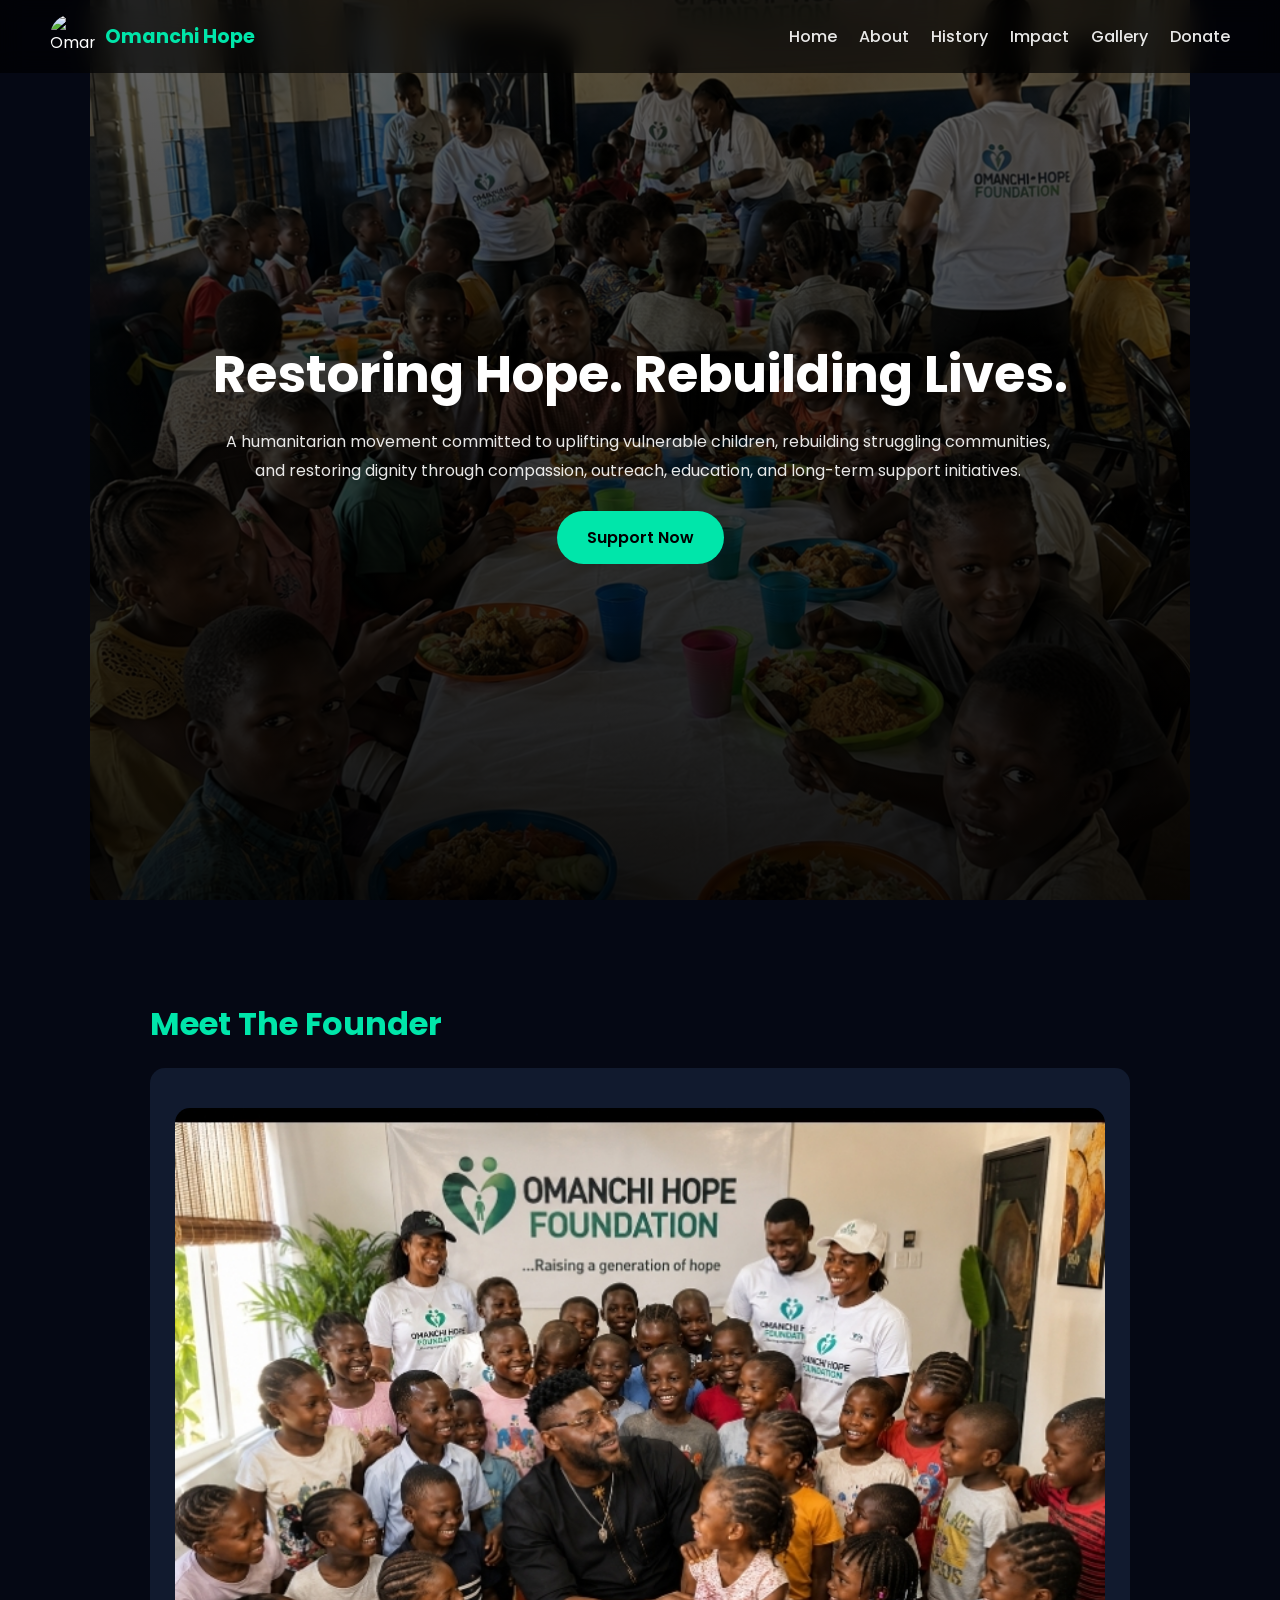
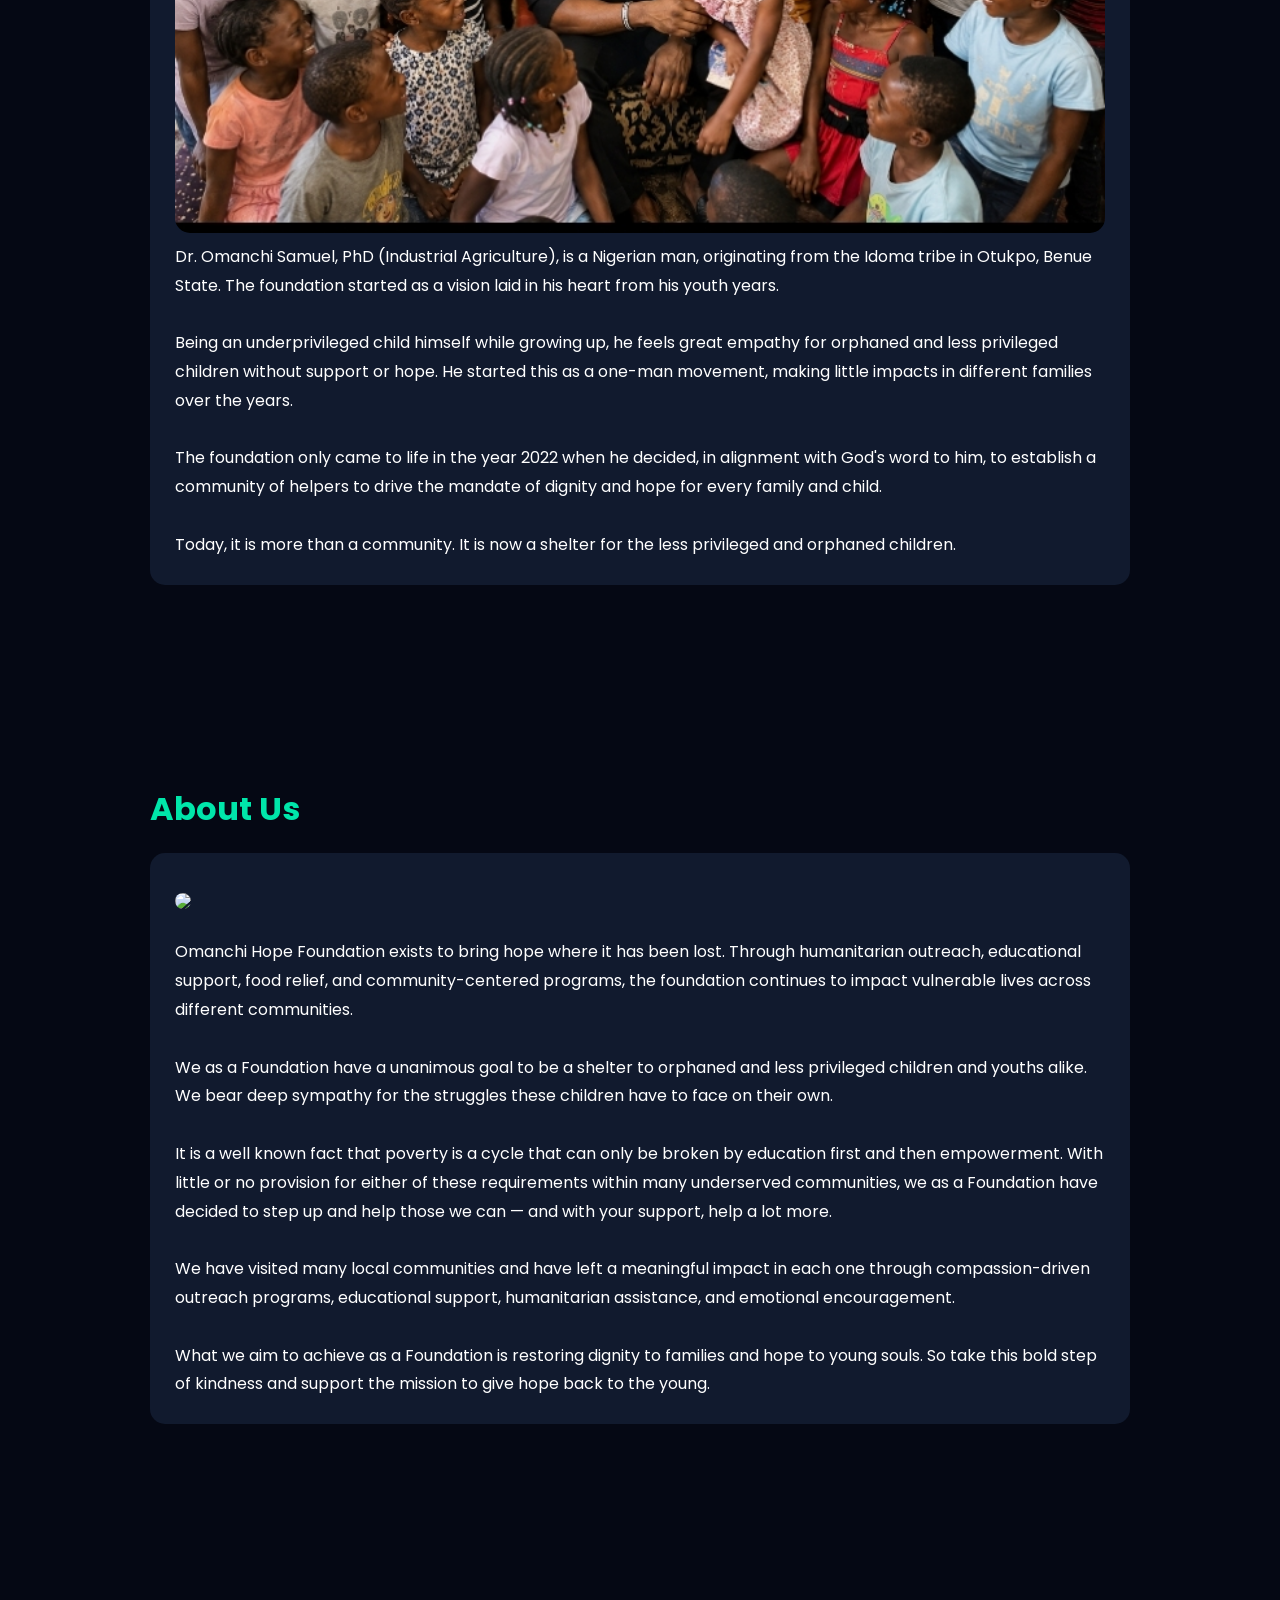
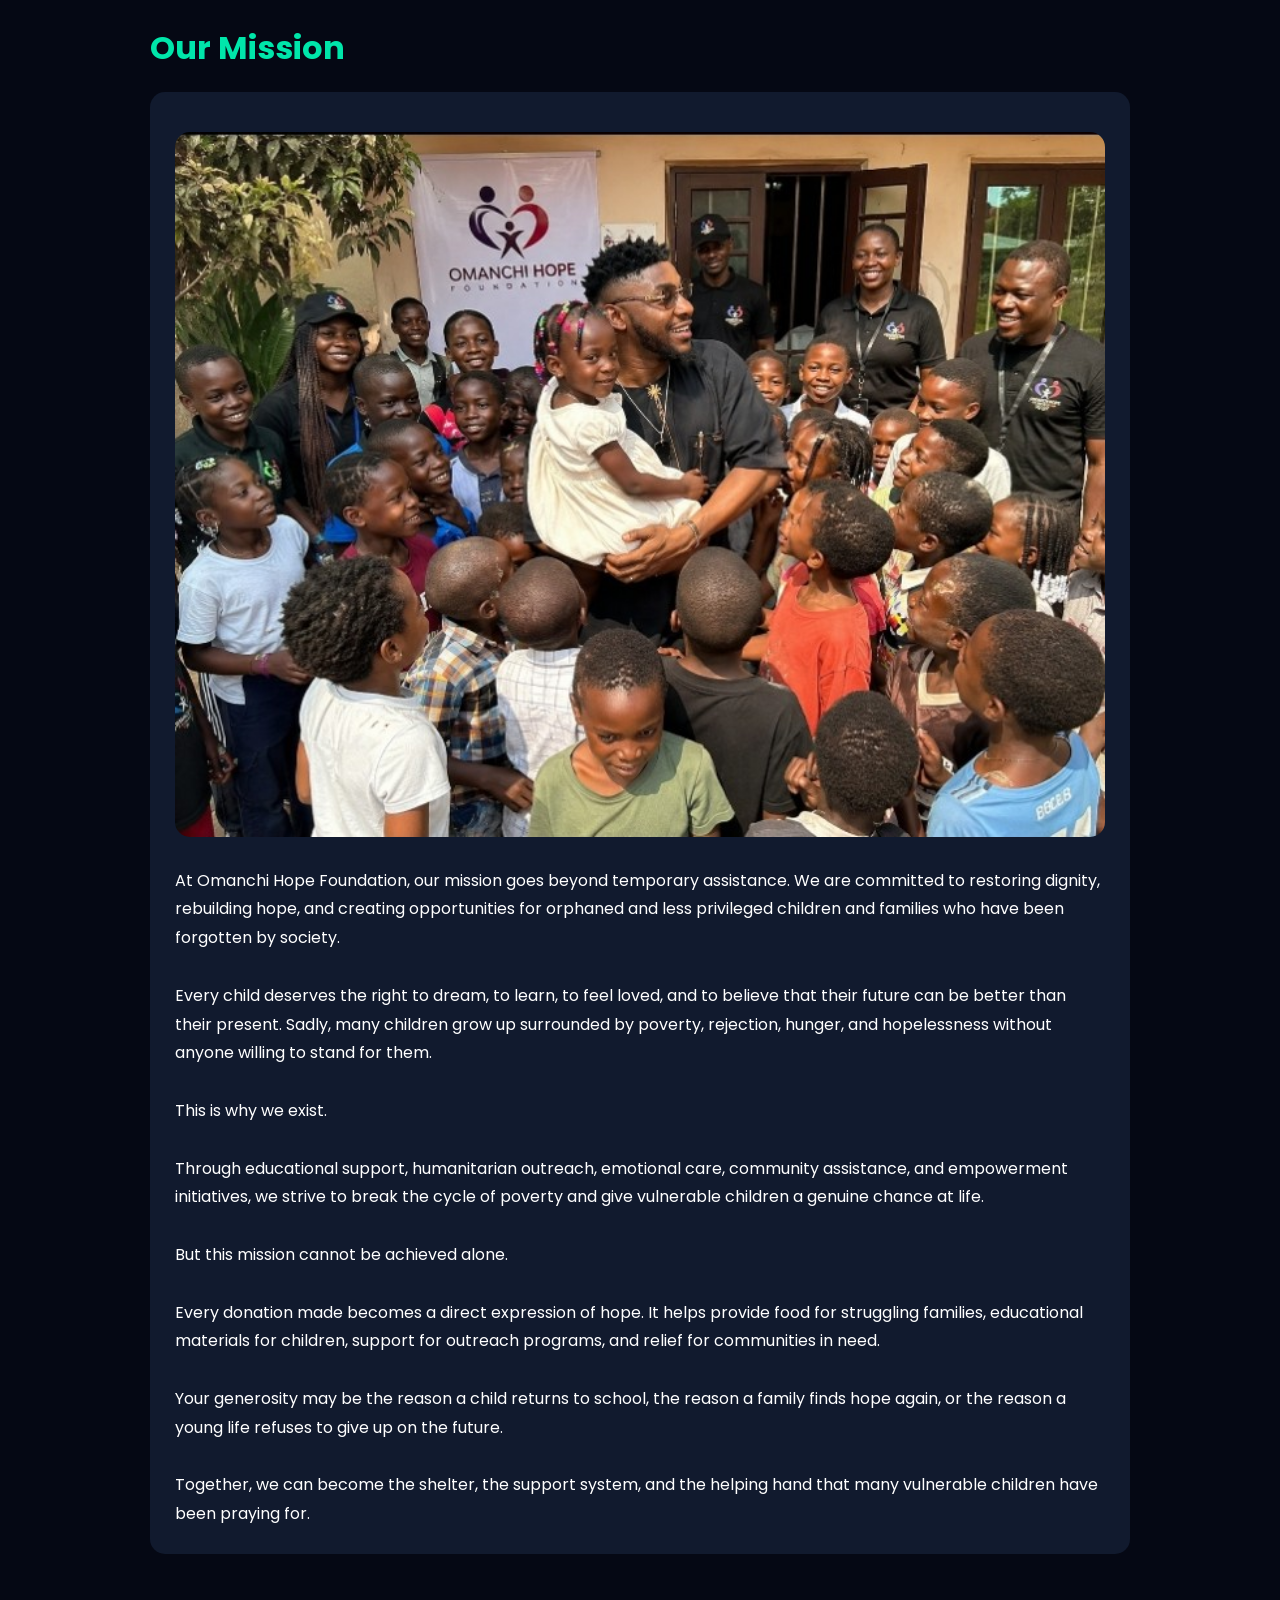
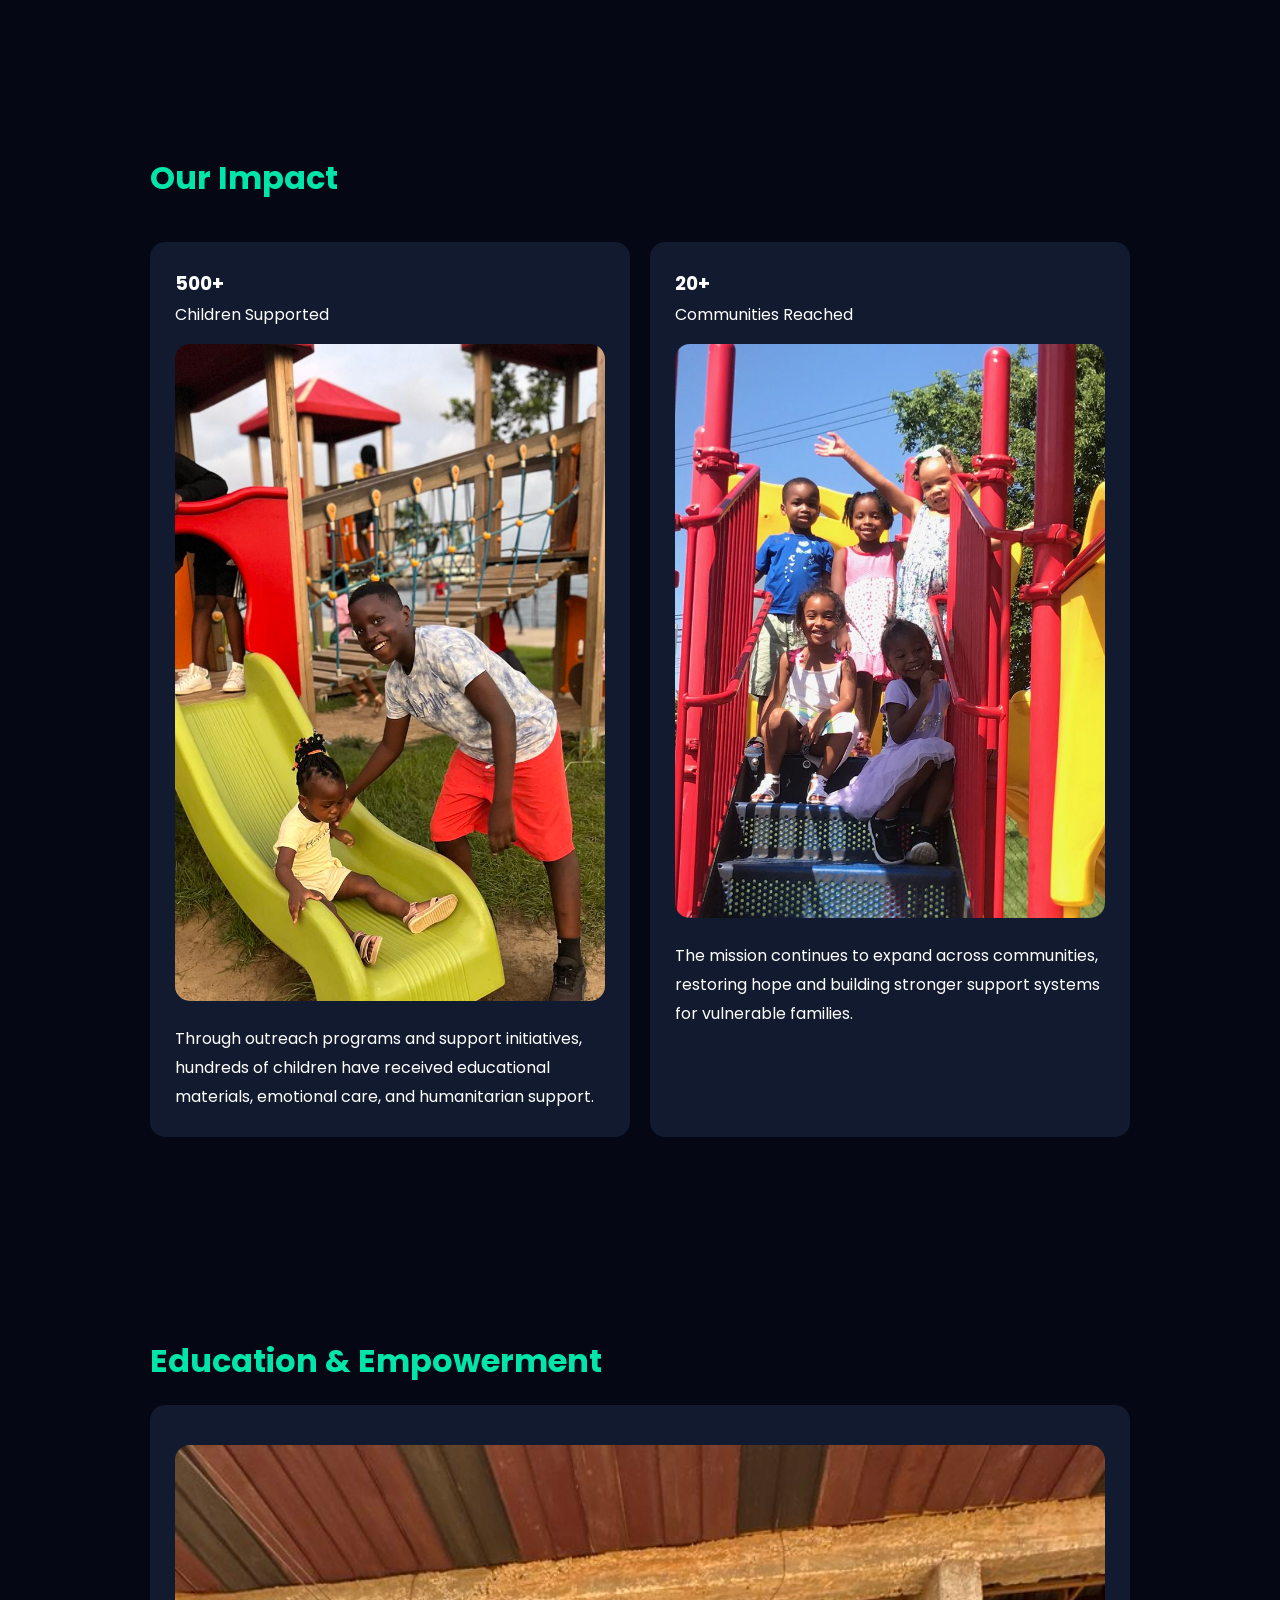
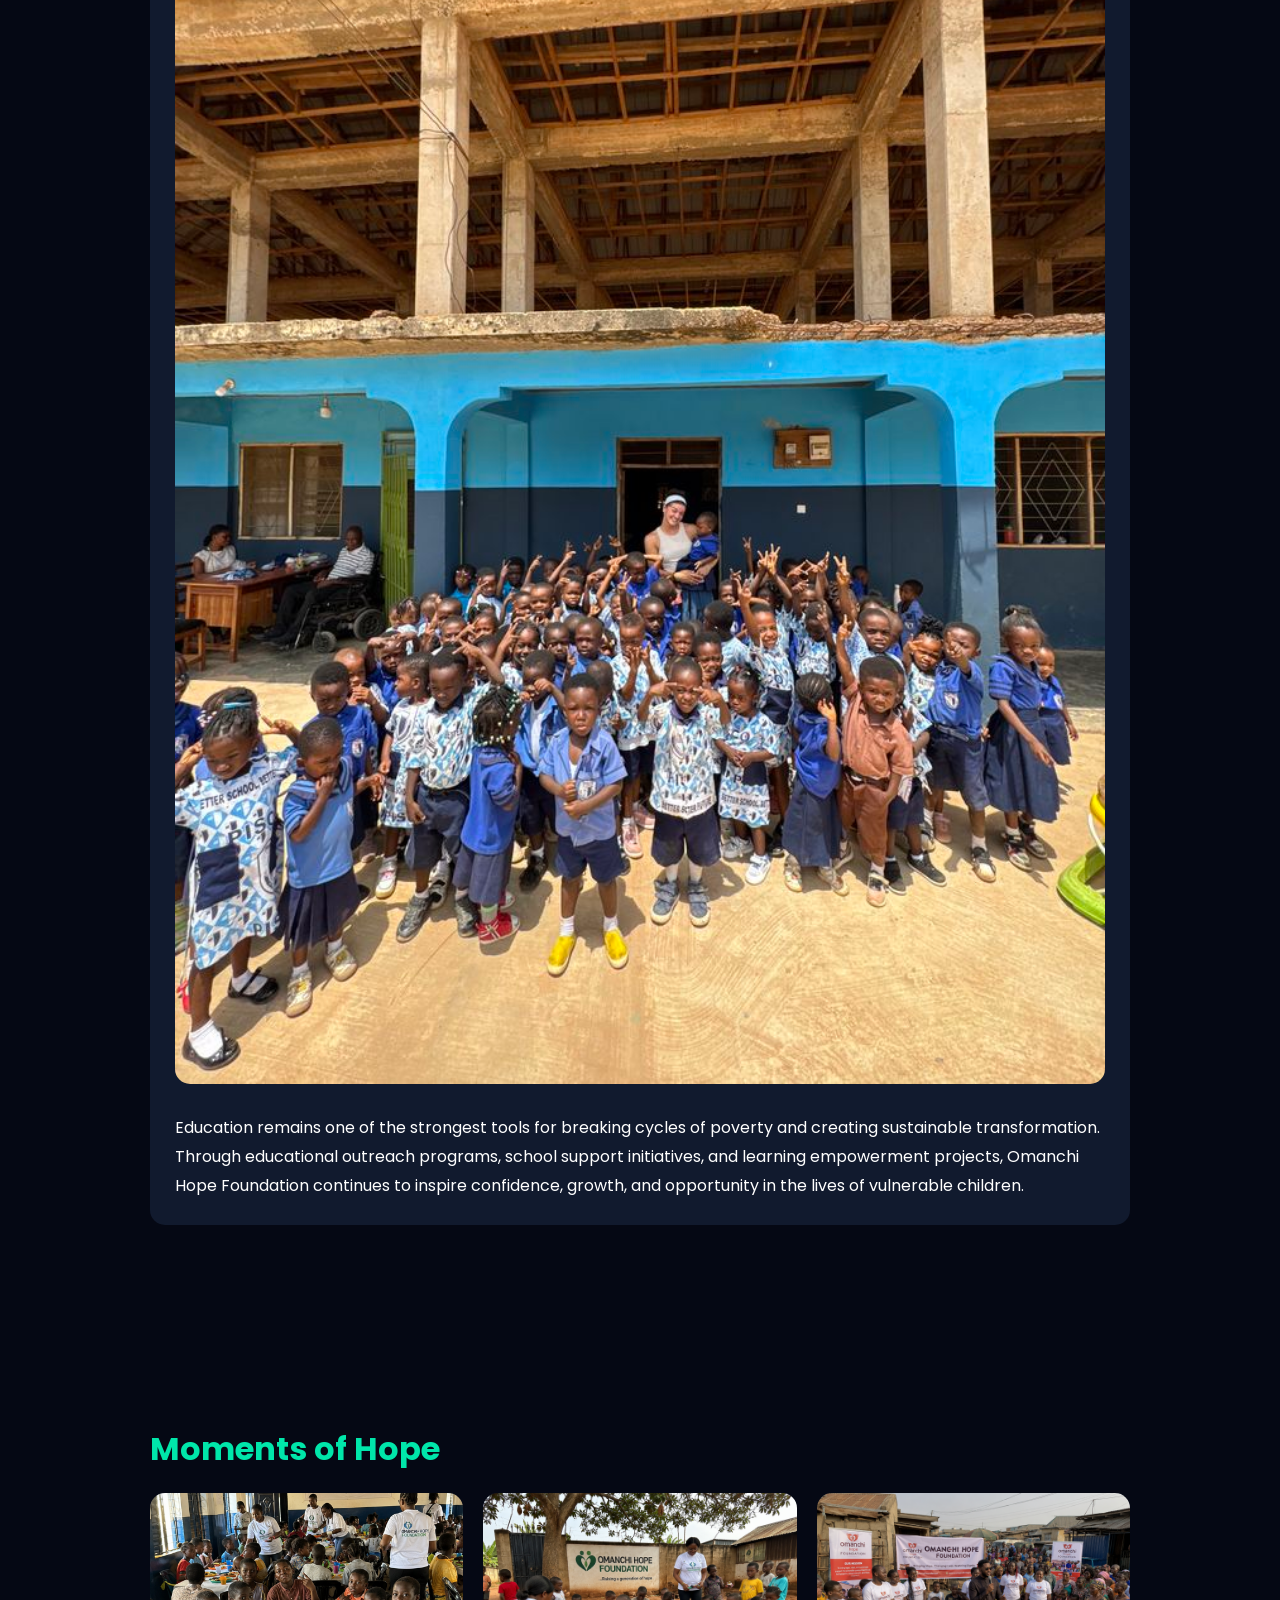
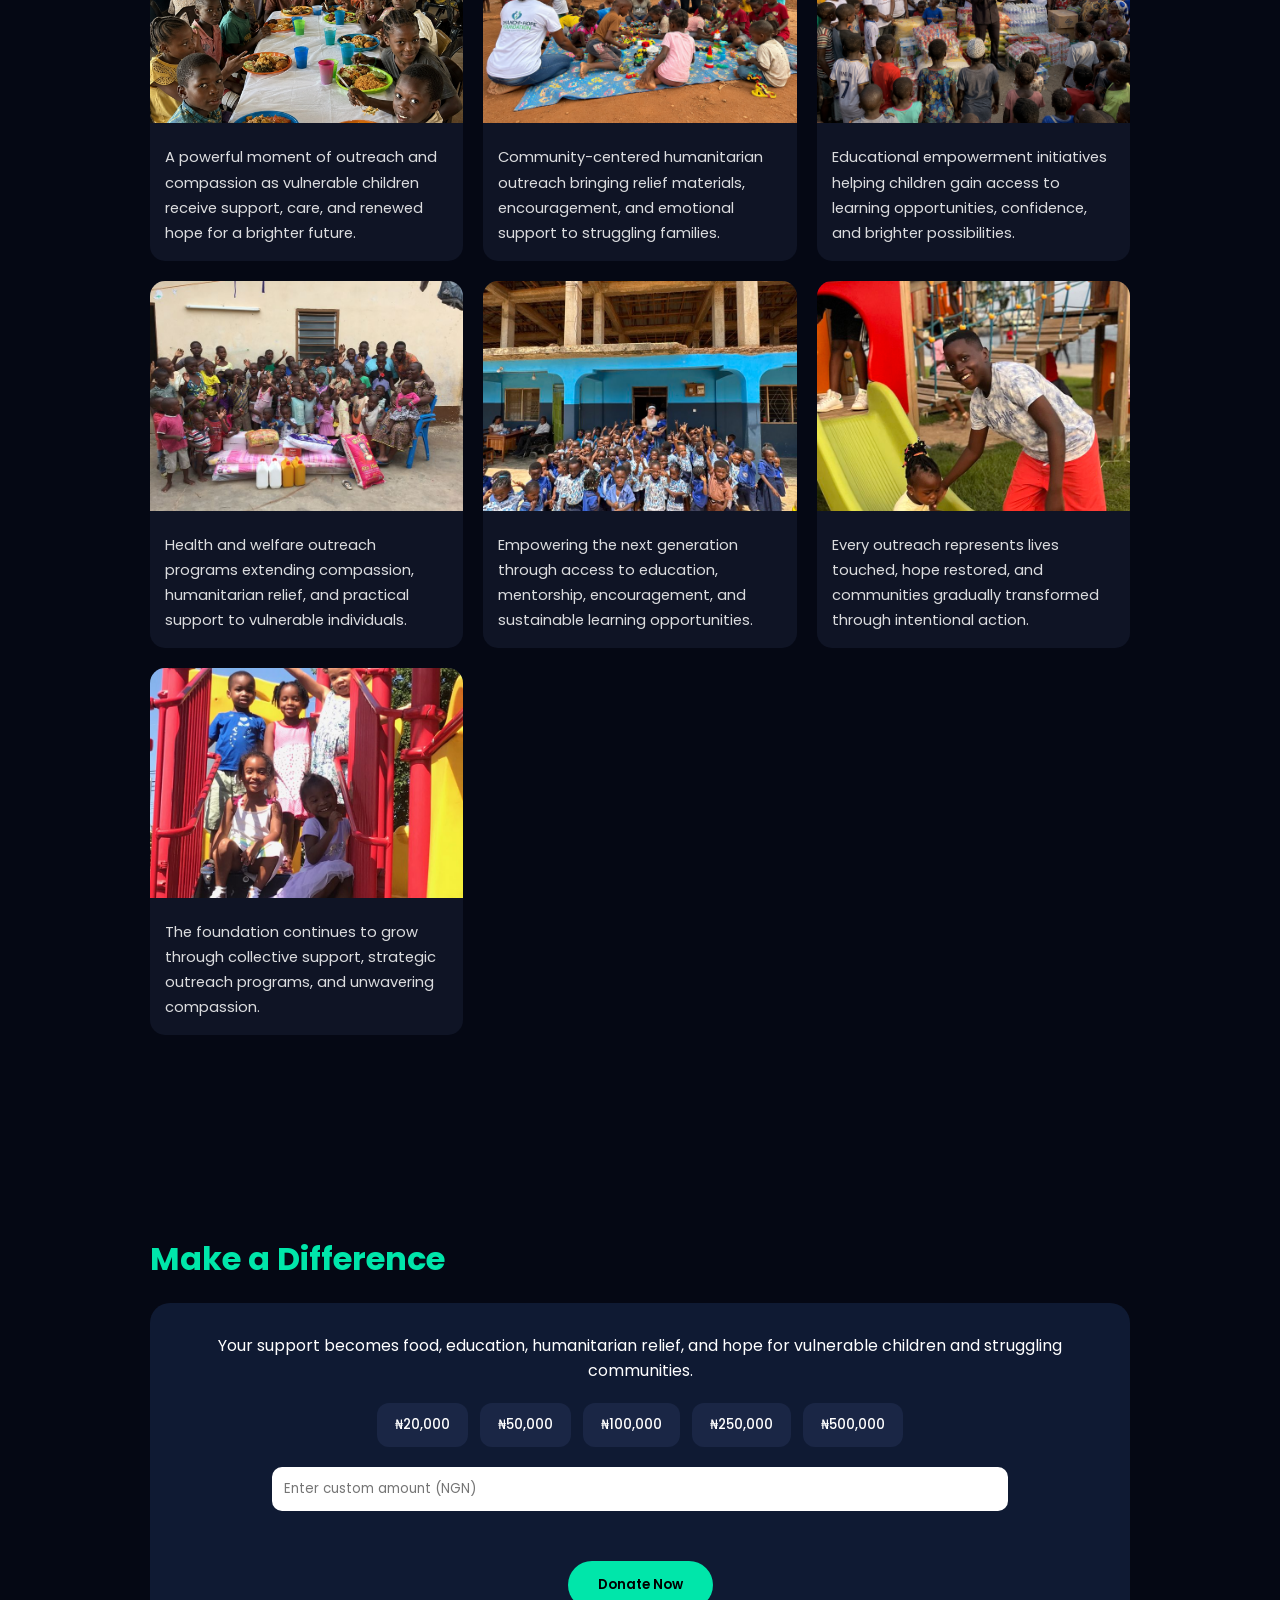
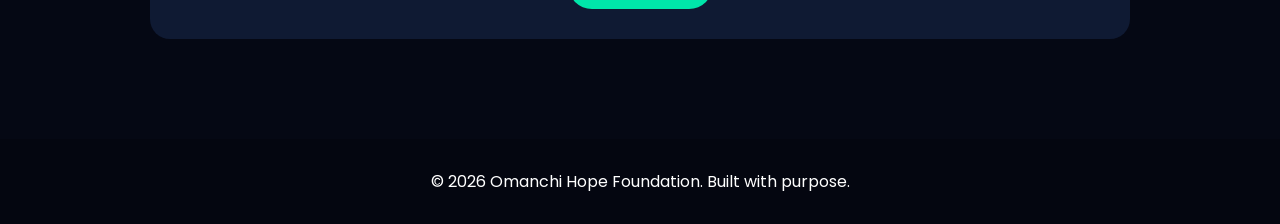
==== index.html @ 56393363 "Update index.html" ====
<!DOCTYPE html>
<html lang="en">
<head>
<meta charset="UTF-8" />
<meta name="viewport" content="width=device-width, initial-scale=1.0" />
<title>Omanchi Hope Foundation</title>

<link href="https://fonts.googleapis.com/css2?family=Poppins:wght@300;400;500;600;700&display=swap" rel="stylesheet">

<style>
*{
  margin:0;
  padding:0;
  box-sizing:border-box;
  font-family:'Poppins', sans-serif;
  scroll-behavior:smooth;
}

body{
  background:#050814;
  color:#fff;
}

a{
  color:inherit;
  text-decoration:none;
}

/* HEADER */
header{
  position:fixed;
  top:0;
  width:100%;
  padding:14px 50px;
  display:flex;
  justify-content:space-between;
  align-items:center;
  background:rgba(0,0,0,0.65);
  backdrop-filter:blur(12px);
  z-index:1000;
}

.brand{
  display:flex;
  align-items:center;
  gap:10px;
}

.brand img{
  width:45px;
  height:45px;
  object-fit:cover;
  border-radius:50%;
}

header h2{
  color:#00e6aa;
  font-size:1.2rem;
}

nav a{
  margin-left:18px;
  font-weight:500;
  opacity:0.9;
}

nav a:hover{
  color:#00e6aa;
}

/* HERO */
.hero{
  height:100vh;
  display:flex;
  justify-content:center;
  align-items:center;
  text-align:center;
  padding:20px;
  background:
  linear-gradient(rgba(0,0,0,0.6),rgba(0,0,0,0.9)),
  url('aventis1.png') center/cover;
}

.hero h1{
  font-size:3.2rem;
}

.hero p{
  max-width:850px;
  margin-top:15px;
  opacity:0.9;
  line-height:1.8;
}

.btn{
  margin-top:25px;
  padding:14px 30px;
  background:#00e6aa;
  color:#000;
  font-weight:600;
  border-radius:30px;
  display:inline-block;
  border:none;
  cursor:pointer;
}

/* SECTIONS */
section{
  padding:100px 60px;
  max-width:1100px;
  margin:auto;
}

.title{
  font-size:2rem;
  color:#00e6aa;
  margin-bottom:20px;
}

.card{
  background:#111a2e;
  padding:25px;
  border-radius:15px;
  margin-top:20px;
  line-height:1.8;
}

.grid{
  display:grid;
  grid-template-columns:repeat(auto-fit,minmax(250px,1fr));
  gap:20px;
}

/* IMPACT */
.impact-img{
  width:100%;
  border-radius:15px;
  margin-top:15px;
}

/* GALLERY */
.gallery{
  display:grid;
  grid-template-columns:repeat(auto-fit,minmax(250px,1fr));
  gap:20px;
}

.gcard{
  background:#0f1425;
  border-radius:15px;
  overflow:hidden;
  transition:0.3s;
}

.gcard img{
  width:100%;
  height:230px;
  object-fit:cover;
}

.gcard p{
  padding:15px;
  font-size:0.92rem;
  opacity:0.85;
  line-height:1.7;
}

.gcard:hover{
  transform:scale(1.03);
}

/* DONATION */
.donate-box{
  background:#0f1a33;
  padding:30px;
  border-radius:20px;
  text-align:center;
}

.suggested-amounts{
  display:flex;
  flex-wrap:wrap;
  gap:12px;
  justify-content:center;
  margin-top:20px;
}

.amount-btn{
  background:#1a2645;
  border:none;
  color:#fff;
  padding:12px 18px;
  border-radius:12px;
  cursor:pointer;
  transition:0.3s;
  font-weight:500;
}

.amount-btn:hover{
  background:#00e6aa;
  color:#000;
}

input{
  width:80%;
  padding:12px;
  margin-top:20px;
  border:none;
  border-radius:10px;
  outline:none;
}

footer{
  text-align:center;
  padding:30px;
  background:#040610;
}

@media(max-width:768px){

header{
  padding:15px 20px;
}

nav{
  display:none;
}

.hero h1{
  font-size:2.3rem;
}

section{
  padding:90px 20px;
}

input{
  width:100%;
}

}
</style>
</head>

<body>

<header>

  <div class="brand">
    <img src="akume1.jpg" alt="Omanchi Hope Logo">
    <h2>Omanchi Hope</h2>
  </div>

  <nav>
    <a href="#home">Home</a>
    <a href="#about">About</a>
    <a href="#history">History</a>
    <a href="#impact">Impact</a>
    <a href="#gallery">Gallery</a>
    <a href="#donate">Donate</a>
  </nav>

</header>

<!-- HERO -->
<section class="hero" id="home">

  <div>
    <h1>Restoring Hope. Rebuilding Lives.</h1>

    <p>
      A humanitarian movement committed to uplifting vulnerable children,
      rebuilding struggling communities, and restoring dignity through
      compassion, outreach, education, and long-term support initiatives.
    </p>

    <a class="btn" href="#donate">Support Now</a>
  </div>

</section>
<!-- FOUNDER -->
<section id="founder">

  <h2 class="title">Meet The Founder</h2>

  <div class="card">

    <img src="knowme1.jpg" class="impact-img">

      Dr. Omanchi Samuel, PhD (Industrial Agriculture), is a Nigerian man,
      originating from the Idoma tribe in Otukpo, Benue State.
      The foundation started as a vision laid in his heart from his youth years.

      <br><br>

      Being an underprivileged child himself while growing up,
      he feels great empathy for orphaned and less privileged children
      without support or hope. He started this as a one-man movement,
      making little impacts in different families over the years.

      <br><br>

      The foundation only came to life in the year 2022 when he decided,
      in alignment with God's word to him, to establish a community of helpers
      to drive the mandate of dignity and hope for every family and child.

      <br><br>

      Today, it is more than a community.
      It is now a shelter for the less privileged and orphaned children.

    </p>

  </div>

</section>
  
<!-- ABOUT -->
<section id="about">

  <h2 class="title">About Us</h2>

  <div class="card">

    <img src="akume2.jpg" class="impact-img">

    <p style="margin-top:20px;">

      Omanchi Hope Foundation exists to bring hope where it has been lost.
      Through humanitarian outreach, educational support, food relief,
      and community-centered programs, the foundation continues to impact
      vulnerable lives across different communities.

      <br><br>

      We as a Foundation have a unanimous goal to be a shelter to orphaned
      and less privileged children and youths alike. We bear deep sympathy
      for the struggles these children have to face on their own.

      <br><br>

      It is a well known fact that poverty is a cycle that can only be broken
      by education first and then empowerment. With little or no provision
      for either of these requirements within many underserved communities,
      we as a Foundation have decided to step up and help those we can —
      and with your support, help a lot more.

      <br><br>

      We have visited many local communities and have left a meaningful impact
      in each one through compassion-driven outreach programs, educational support,
      humanitarian assistance, and emotional encouragement.

      <br><br>

      What we aim to achieve as a Foundation is restoring dignity to families
      and hope to young souls. So take this bold step of kindness and support
      the mission to give hope back to the young.

    </p>

  </div>

</section>

<!-- HISTORY -->
<section id="history">

  <h2 class="title">Our Mission</h2>

  <div class="card">

    <img src="mission23.jpg" class="impact-img">

    <p style="margin-top:20px;">

      At Omanchi Hope Foundation, our mission goes beyond temporary assistance.
      We are committed to restoring dignity, rebuilding hope, and creating opportunities
      for orphaned and less privileged children and families who have been forgotten by society.

      <br><br>

      Every child deserves the right to dream, to learn, to feel loved,
      and to believe that their future can be better than their present.
      Sadly, many children grow up surrounded by poverty, rejection, hunger,
      and hopelessness without anyone willing to stand for them.

      <br><br>

      This is why we exist.

      <br><br>

      Through educational support, humanitarian outreach, emotional care,
      community assistance, and empowerment initiatives, we strive to break
      the cycle of poverty and give vulnerable children a genuine chance at life.

      <br><br>

      But this mission cannot be achieved alone.

      <br><br>

      Every donation made becomes a direct expression of hope.
      It helps provide food for struggling families, educational materials for children,
      support for outreach programs, and relief for communities in need.

      <br><br>

      Your generosity may be the reason a child returns to school,
      the reason a family finds hope again, or the reason a young life
      refuses to give up on the future.

      <br><br>

      Together, we can become the shelter, the support system,
      and the helping hand that many vulnerable children have been praying for.

    </p>

  </div>

</section>

<!-- IMPACT -->
<section id="impact">

  <h2 class="title">Our Impact</h2>

  <div class="grid">

    <div class="card">
      <h3>500+</h3>
      <p>Children Supported</p>

      <img src="impact1.jpg" class="impact-img">

      <p style="margin-top:15px;">
        Through outreach programs and support initiatives,
        hundreds of children have received educational materials,
        emotional care, and humanitarian support.
      </p>
    </div>

    <div class="card">
      <h3>20+</h3>
      <p>Communities Reached</p>

      <img src="impact2.jpg" class="impact-img">

      <p style="margin-top:15px;">
        The mission continues to expand across communities,
        restoring hope and building stronger support systems
        for vulnerable families.
      </p>
    </div>

  </div>

</section>

<!-- EDUCATION SECTION -->
<section id="education">

  <h2 class="title">Education & Empowerment</h2>

  <div class="card">

    <img src="education.jpg" class="impact-img">

    <p style="margin-top:20px;">
      Education remains one of the strongest tools for breaking cycles
      of poverty and creating sustainable transformation.
      Through educational outreach programs, school support initiatives,
      and learning empowerment projects, Omanchi Hope Foundation
      continues to inspire confidence, growth, and opportunity
      in the lives of vulnerable children.
    </p>

  </div>

</section>

<!-- GALLERY -->
<section id="gallery">

  <h2 class="title">Moments of Hope</h2>

  <div class="gallery">

    <div class="gcard">
      <img src="aventis1.png">

      <p>
        A powerful moment of outreach and compassion as vulnerable
        children receive support, care, and renewed hope for a brighter future.
      </p>
    </div>

    <div class="gcard">
      <img src="aventis2.png">

      <p>
        Community-centered humanitarian outreach bringing relief materials,
        encouragement, and emotional support to struggling families.
      </p>
    </div>

    <div class="gcard">
      <img src="aventis4.png">

      <p>
        Educational empowerment initiatives helping children gain access
        to learning opportunities, confidence, and brighter possibilities.
      </p>
    </div>

    <div class="gcard">
      <img src="aventis6.jpg">

      <p>
        Health and welfare outreach programs extending compassion,
        humanitarian relief, and practical support to vulnerable individuals.
      </p>
    </div>

    <div class="gcard">
      <img src="education.jpg">

      <p>
        Empowering the next generation through access to education,
        mentorship, encouragement, and sustainable learning opportunities.
      </p>
    </div>

    <div class="gcard">
      <img src="impact1.jpg">

      <p>
        Every outreach represents lives touched, hope restored,
        and communities gradually transformed through intentional action.
      </p>
    </div>

    <div class="gcard">
      <img src="impact2.jpg">

      <p>
        The foundation continues to grow through collective support,
        strategic outreach programs, and unwavering compassion.
      </p>
    </div>

  </div>

</section>

<!-- DONATE -->
<section id="donate">

  <h2 class="title">Make a Difference</h2>

  <div class="donate-box">

    <p>
      Your support becomes food, education, humanitarian relief,
      and hope for vulnerable children and struggling communities.
    </p>

    <div class="suggested-amounts">
      <button class="amount-btn" onclick="setAmount(20000)">₦20,000</button>
      <button class="amount-btn" onclick="setAmount(50000)">₦50,000</button>
      <button class="amount-btn" onclick="setAmount(100000)">₦100,000</button>
      <button class="amount-btn" onclick="setAmount(250000)">₦250,000</button>
      <button class="amount-btn" onclick="setAmount(500000)">₦500,000</button>
    </div>

    <input
      type="number"
      id="amount"
      placeholder="Enter custom amount (NGN)"
    >

    <br><br>

    <button class="btn" onclick="payWithPaystack()">
      Donate Now
    </button>

  </div>

</section>

<footer>
  <p>© 2026 Omanchi Hope Foundation. Built with purpose.</p>
</footer>

<script src="https://js.paystack.co/v1/inline.js"></script>

<script>
const PAYSTACK_PUBLIC_KEY = "pk_live_cce679fd6e9678cd8a14112772f8f802bb1369dd";
function setAmount(value){
  document.getElementById("amount").value = value;
}

function payWithPaystack(){

  let amount = document.getElementById("amount").value;

  if(!amount || amount < 20000){
    alert("Minimum donation is 20,000 NGN");
    return;
  }

  let handler = PaystackPop.setup({

    key: PAYSTACK_PUBLIC_KEY,

    email: "donor@omanchi.org",

    amount: amount * 100,

    currency: "NGN",

    callback: function(){
      alert("Thank you for your donation ❤️");
    }

  });

  handler.openIframe();
}
</script>

</body>
</html>
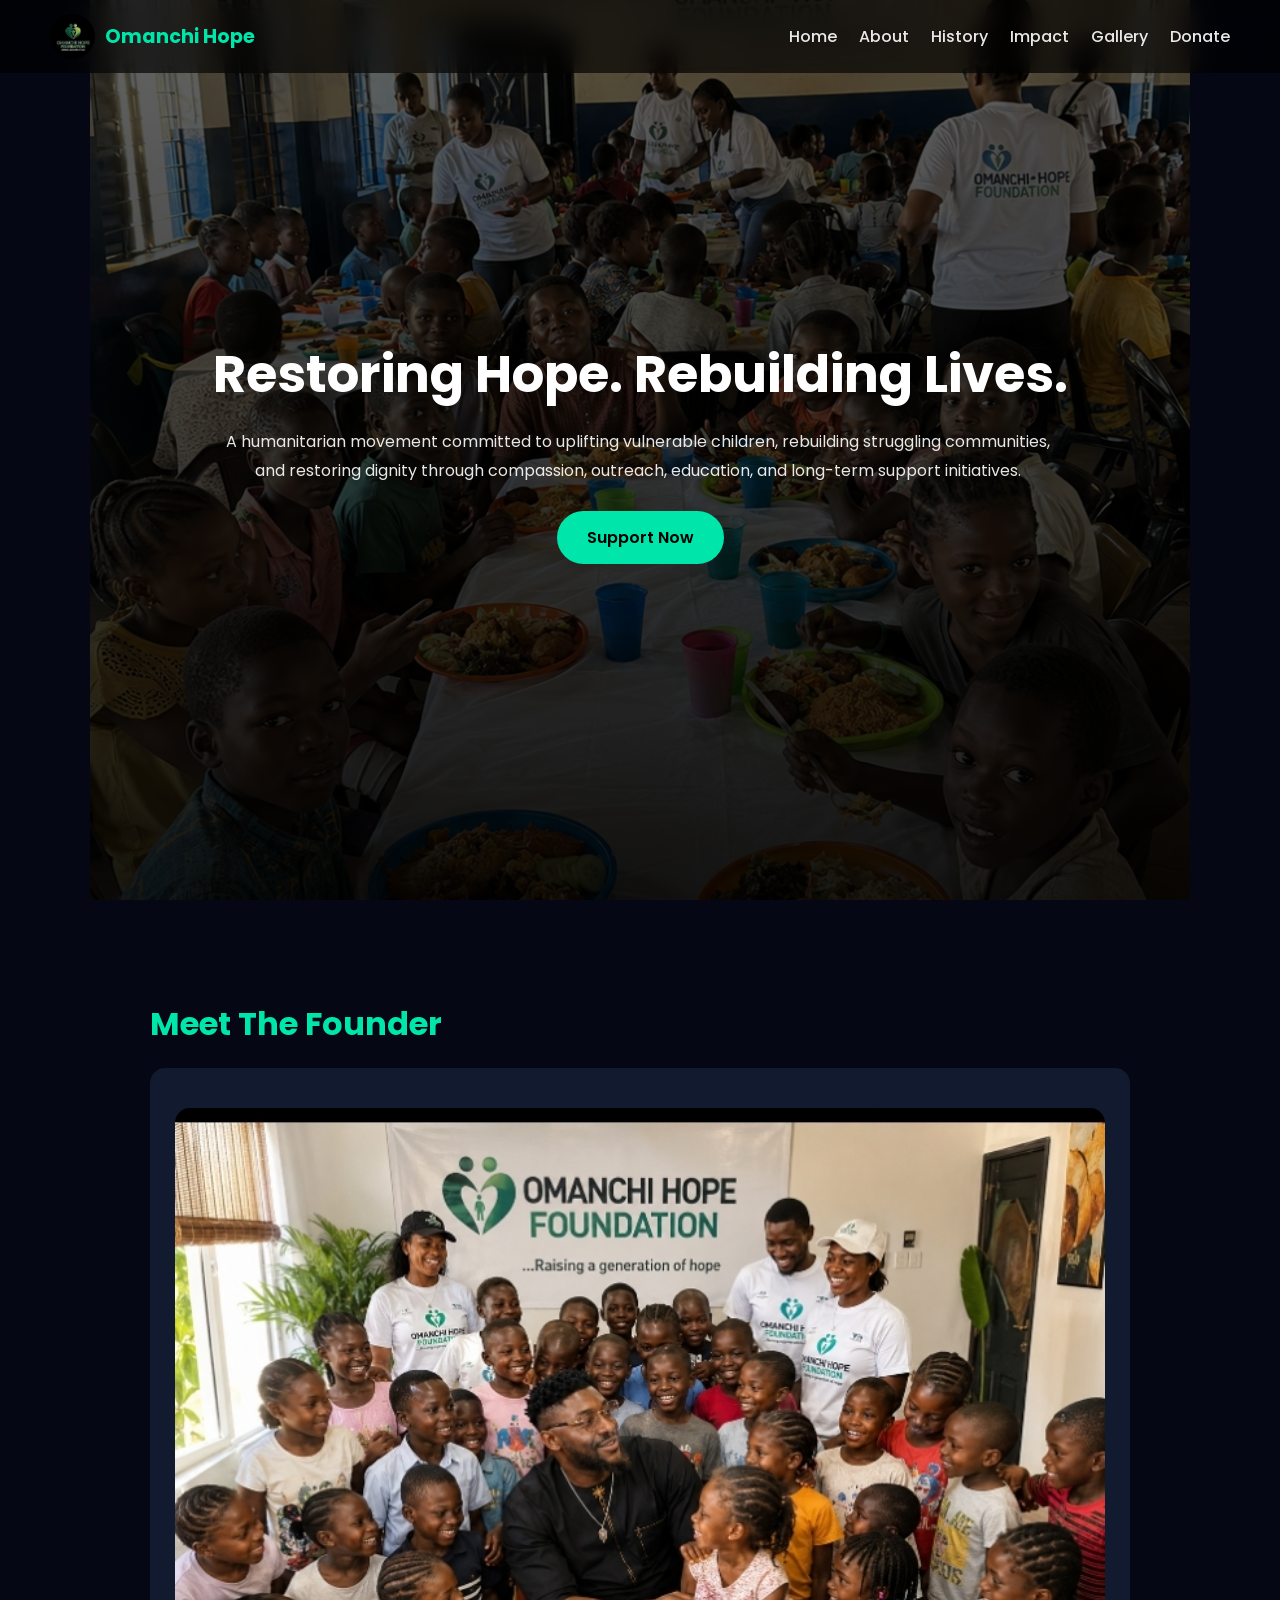
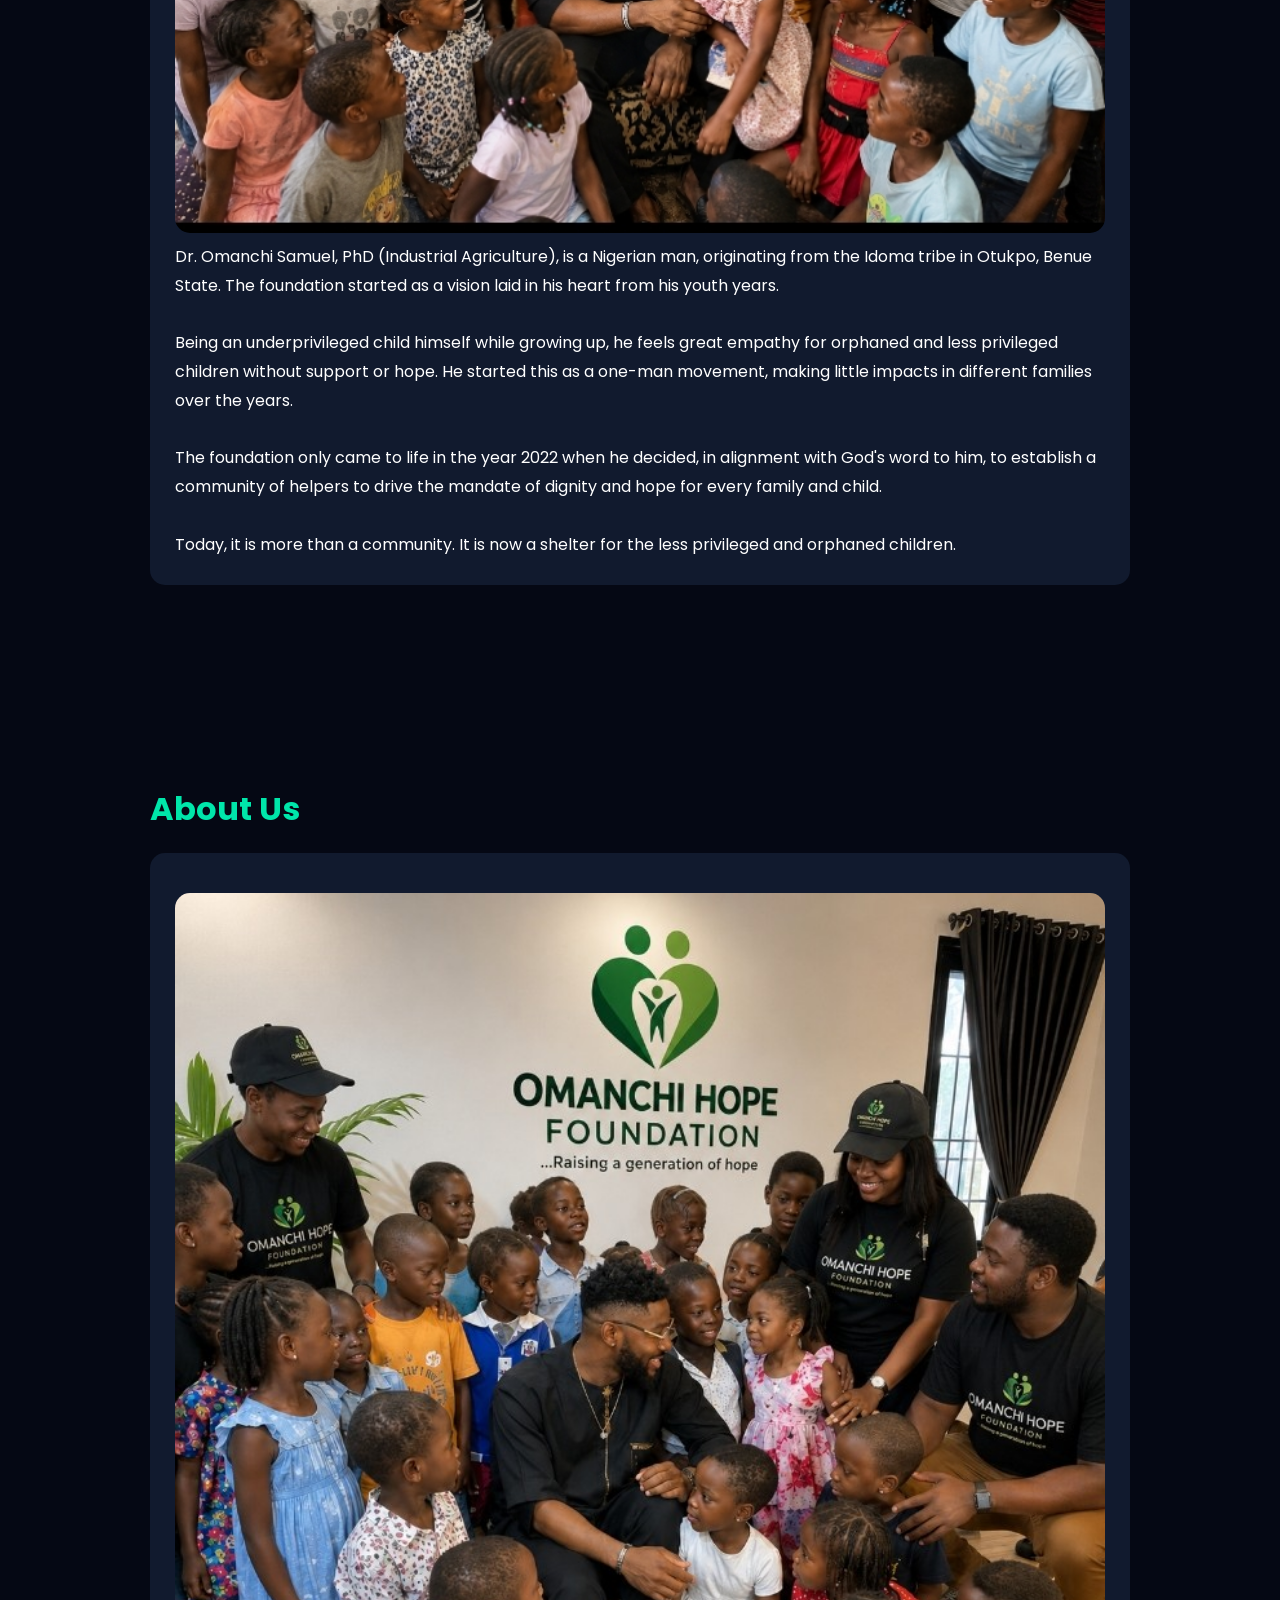
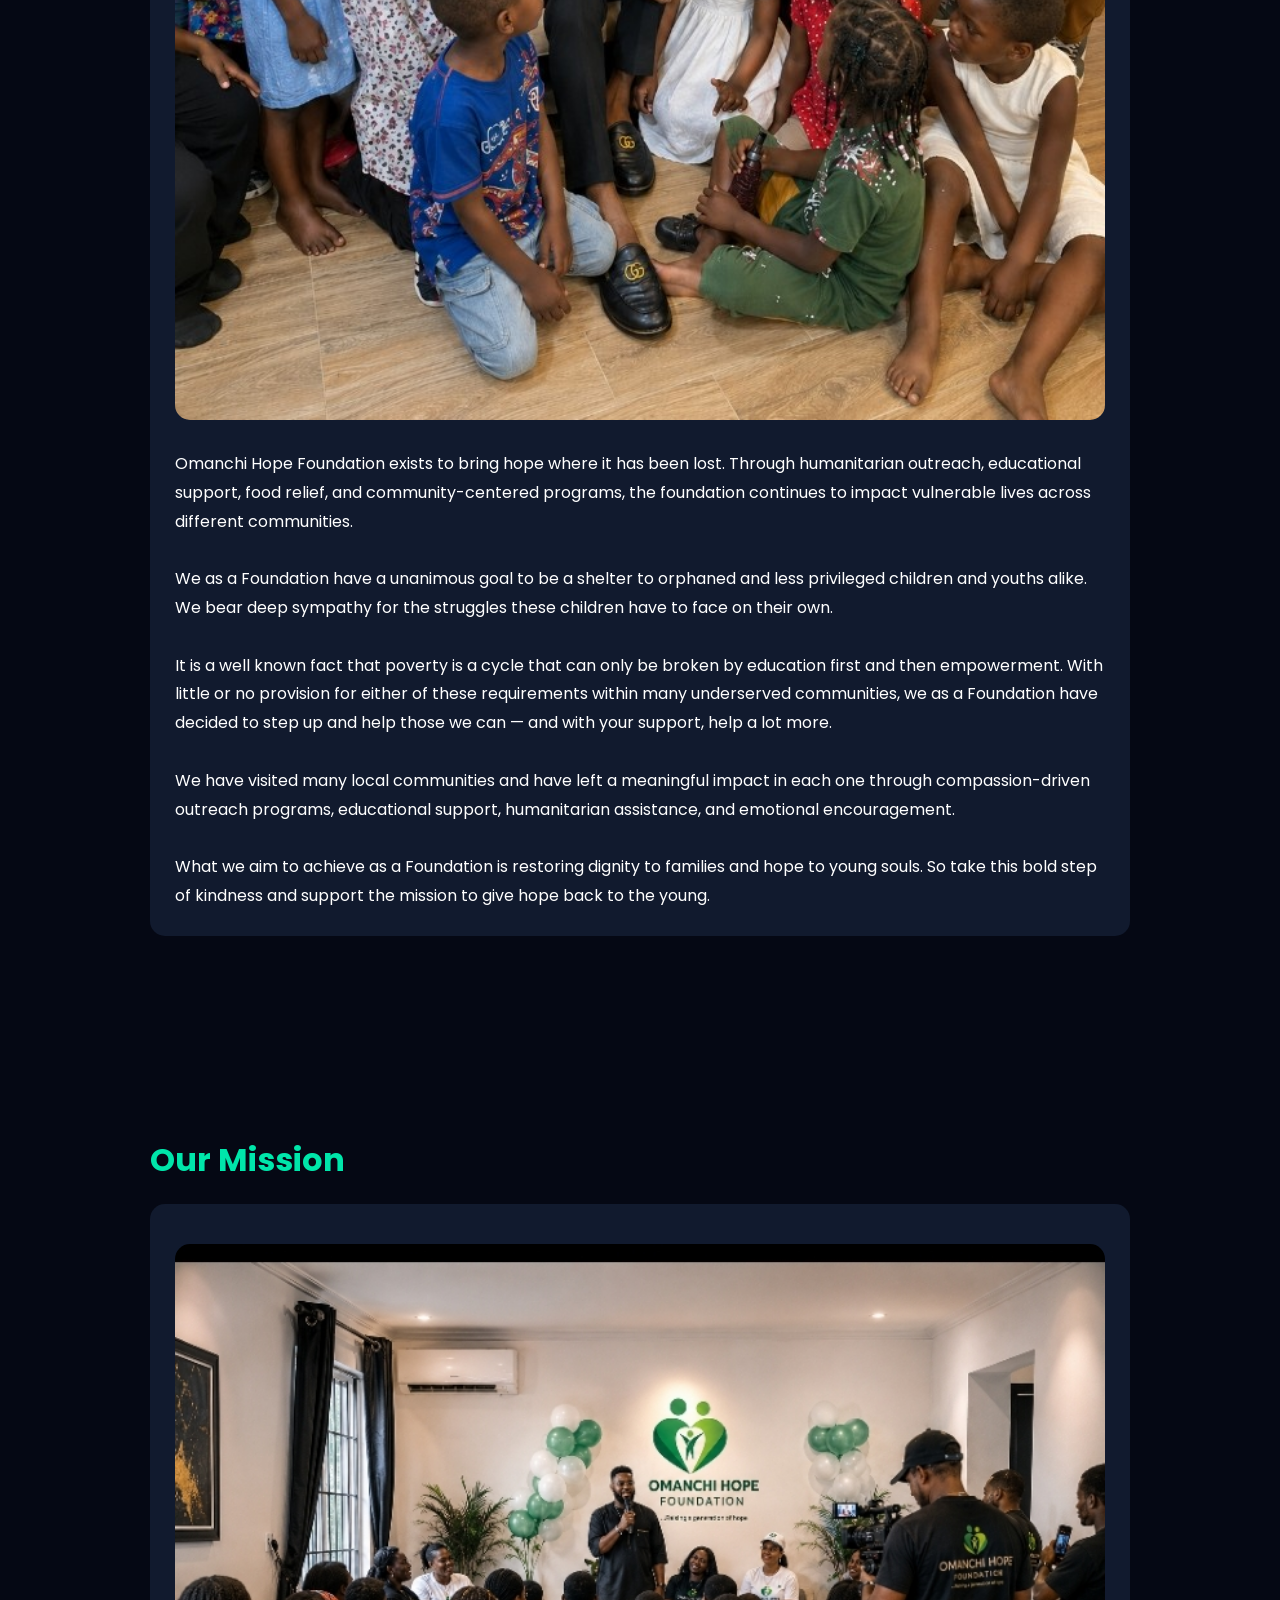
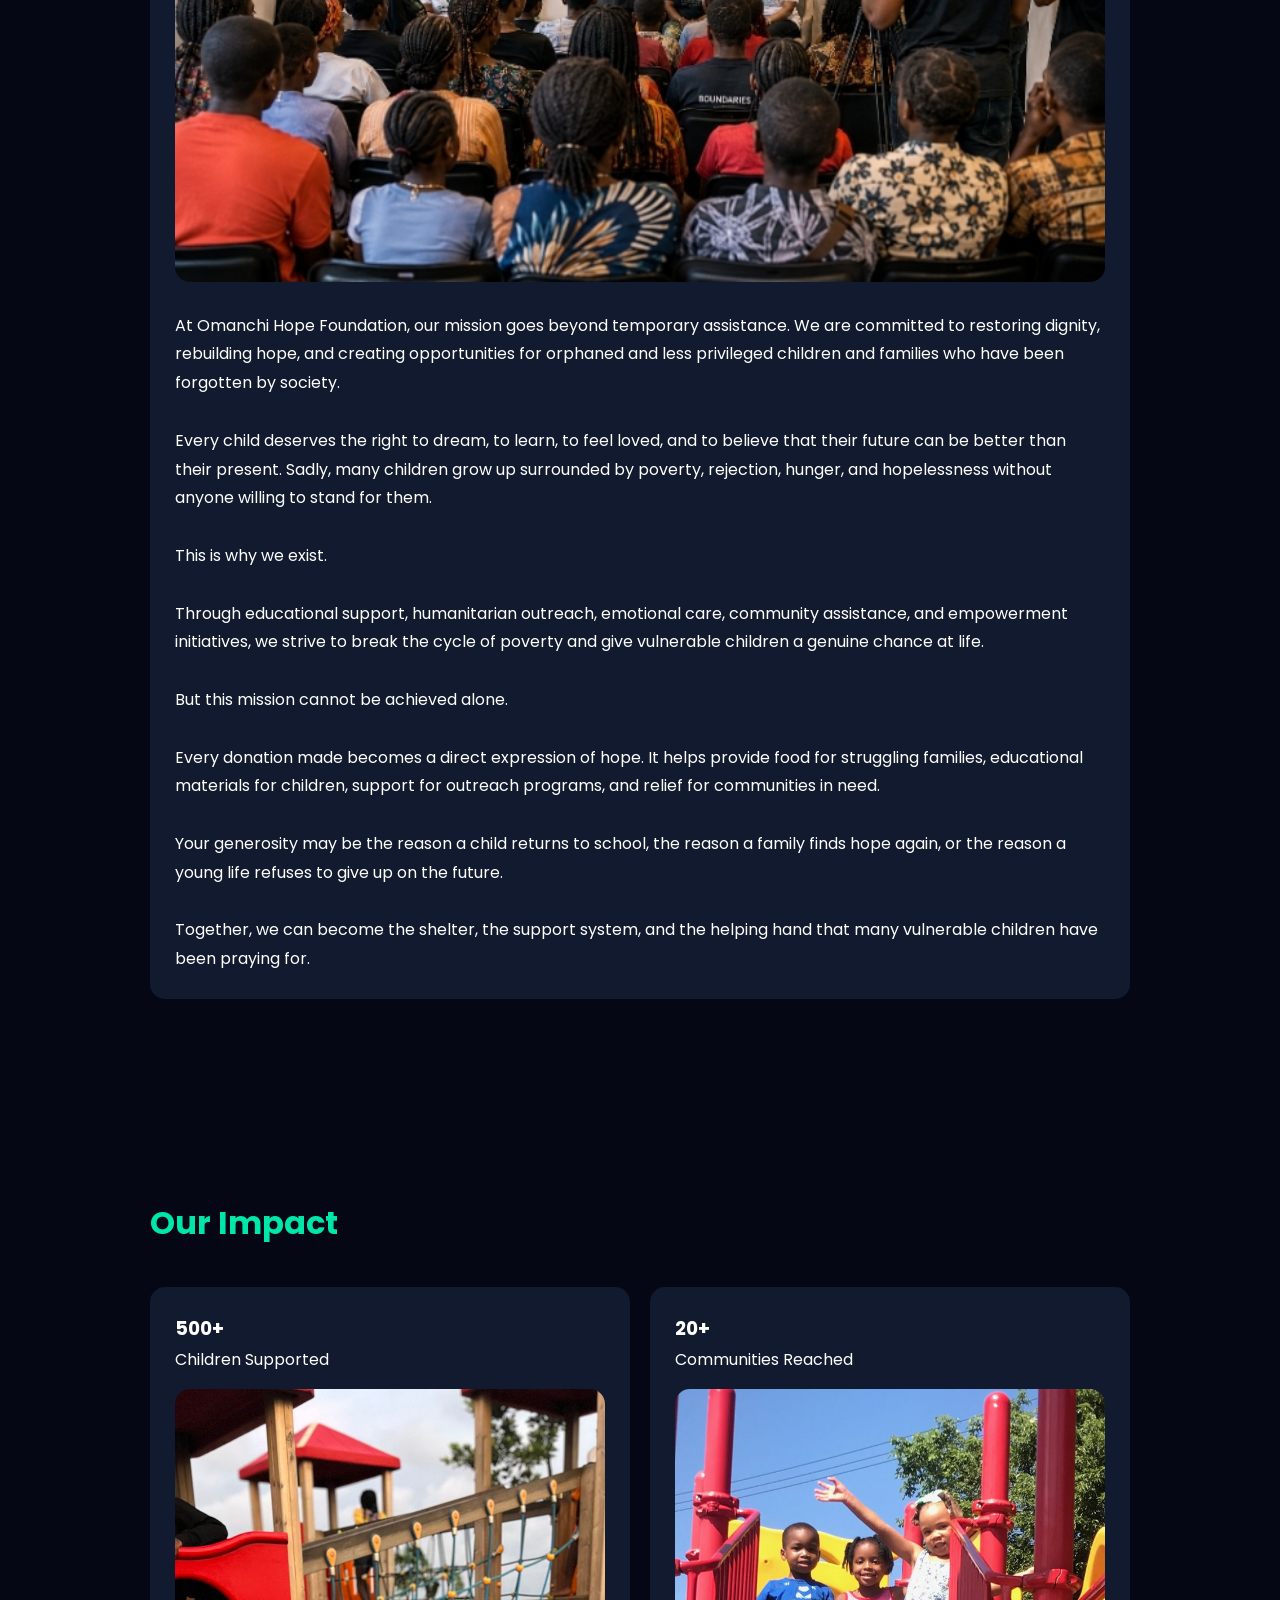
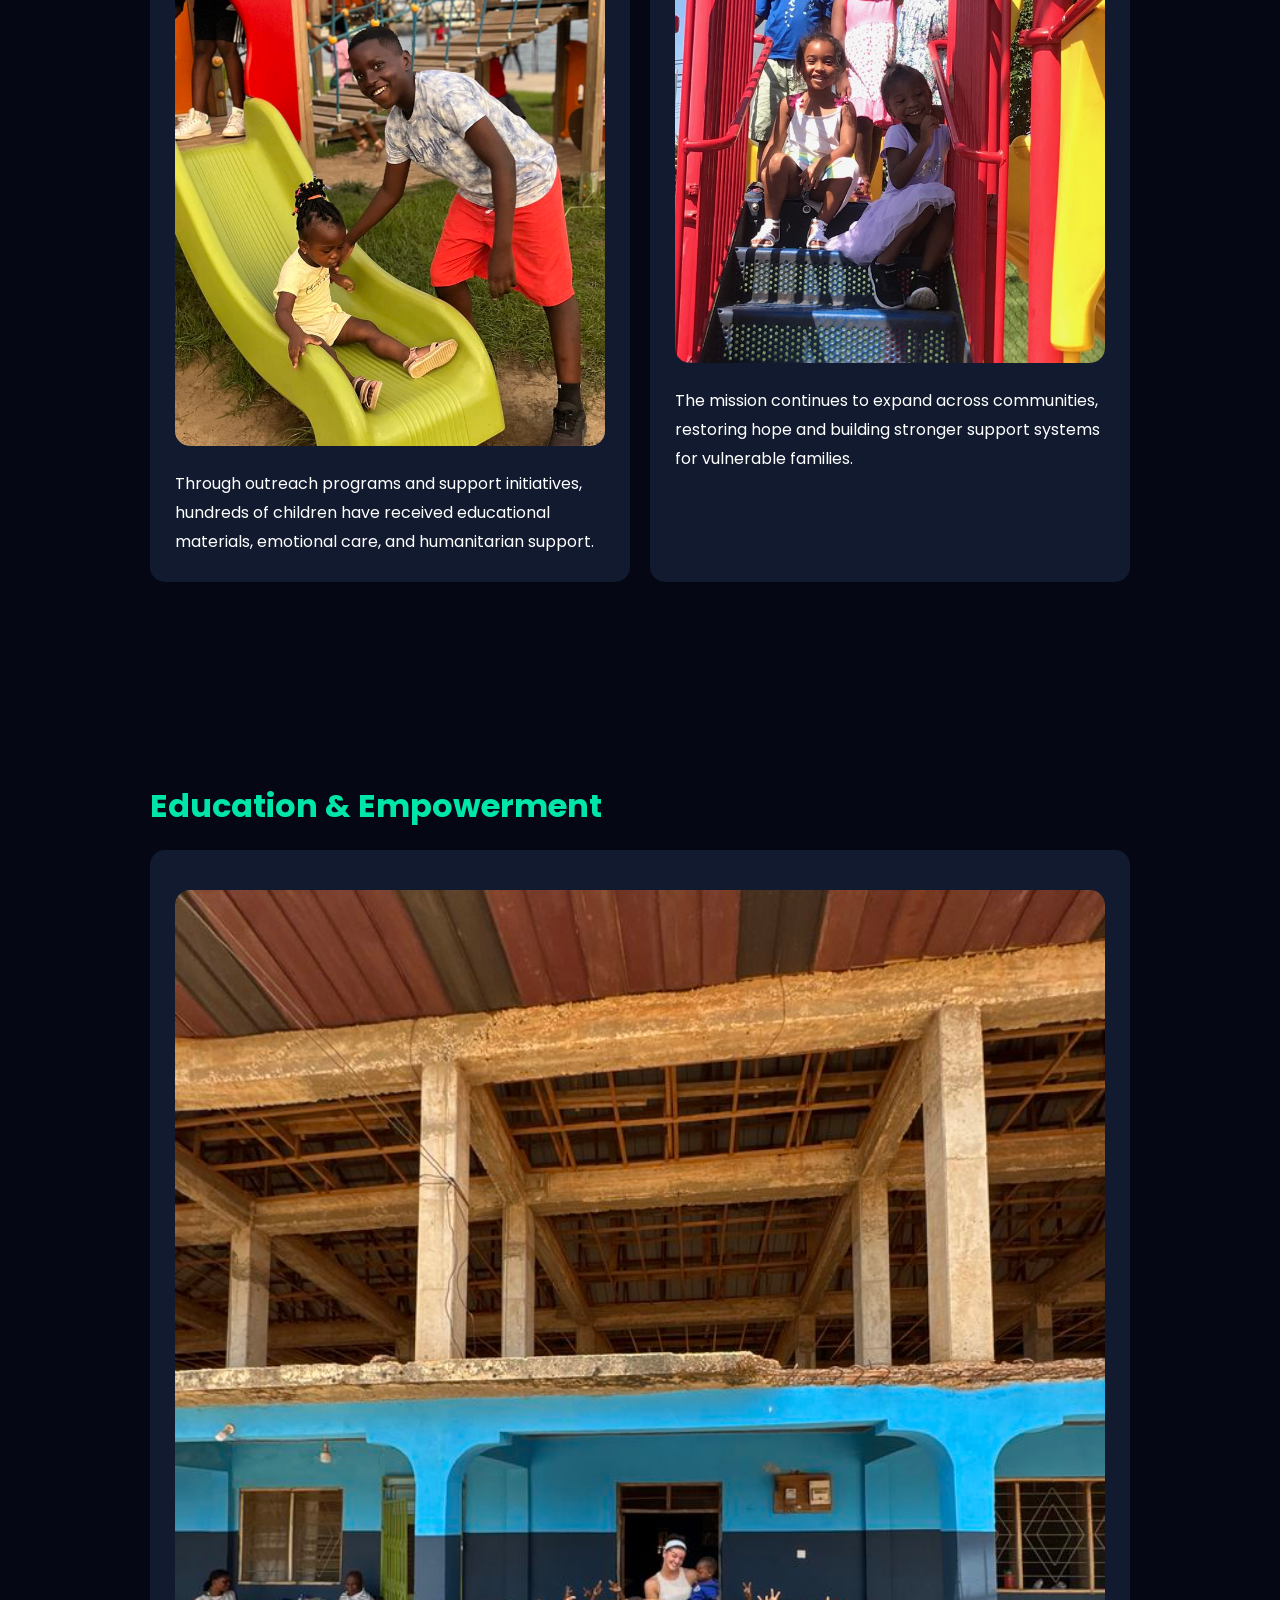
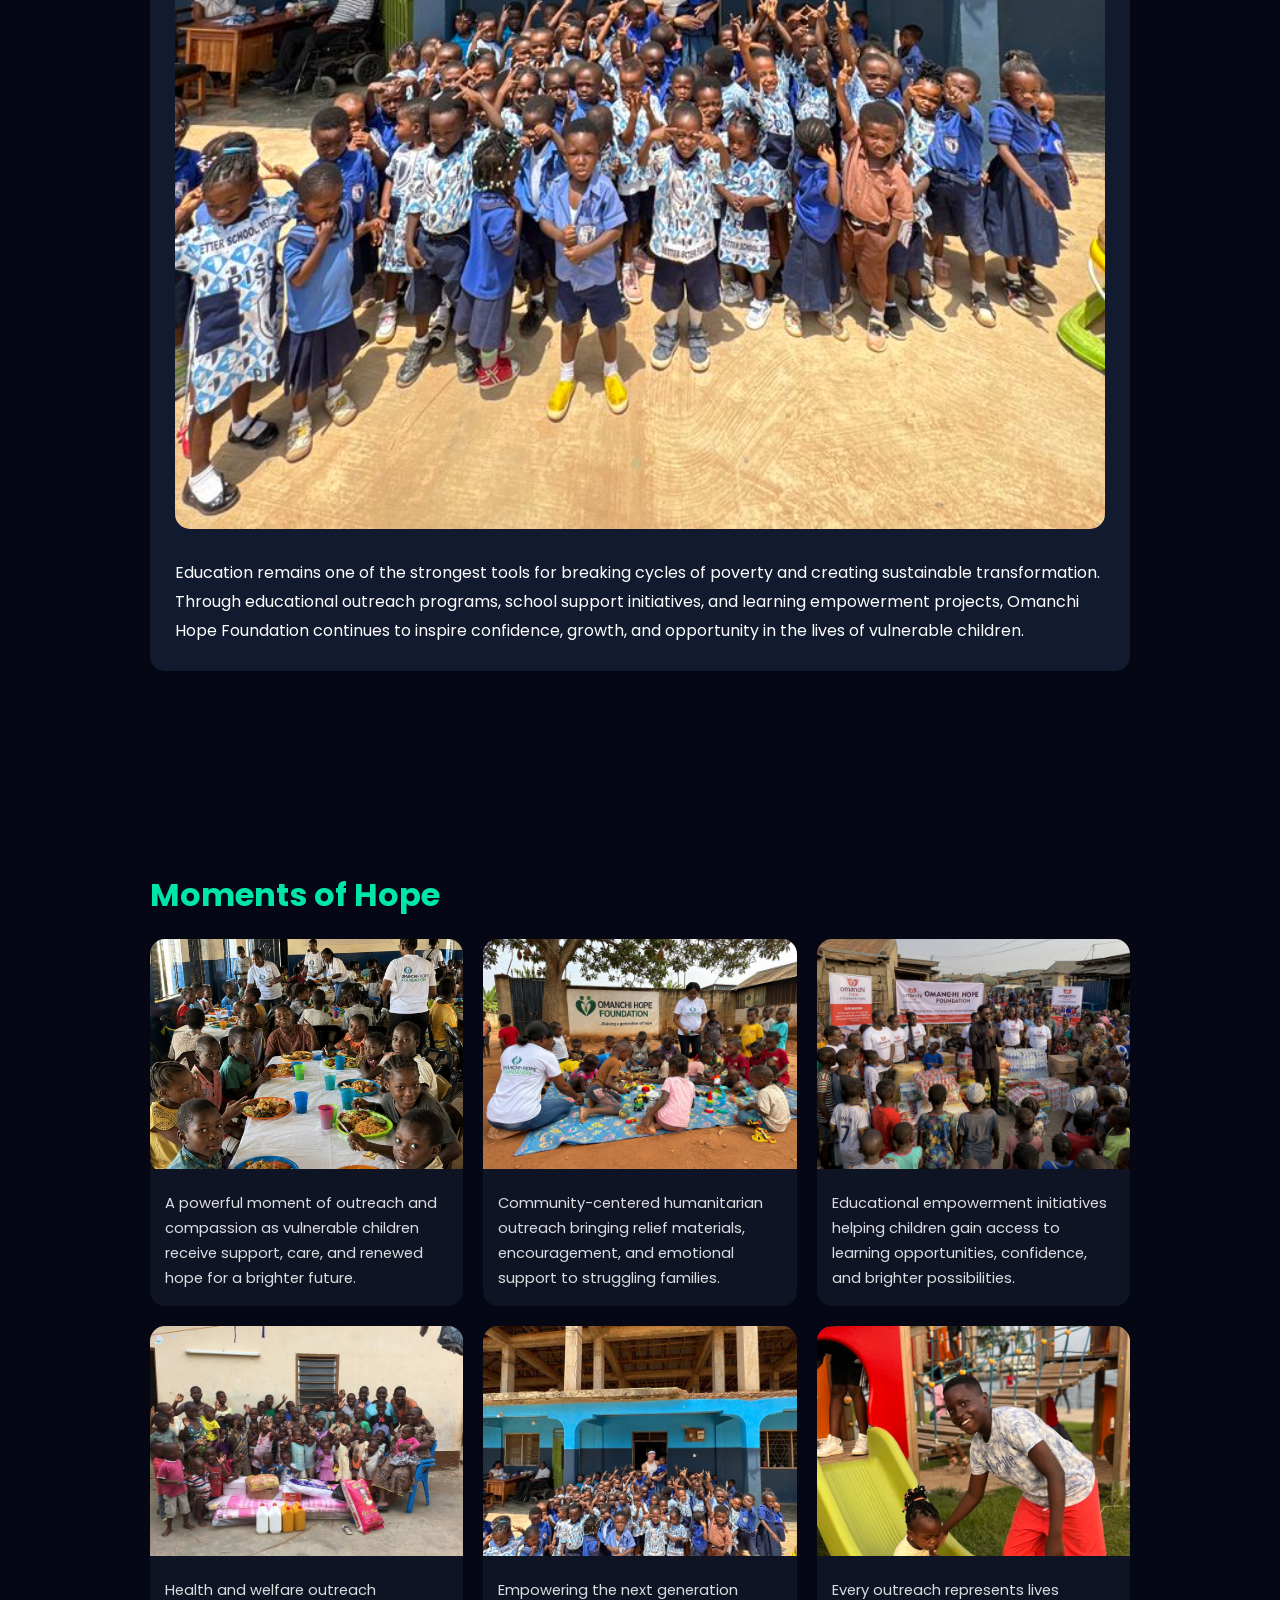
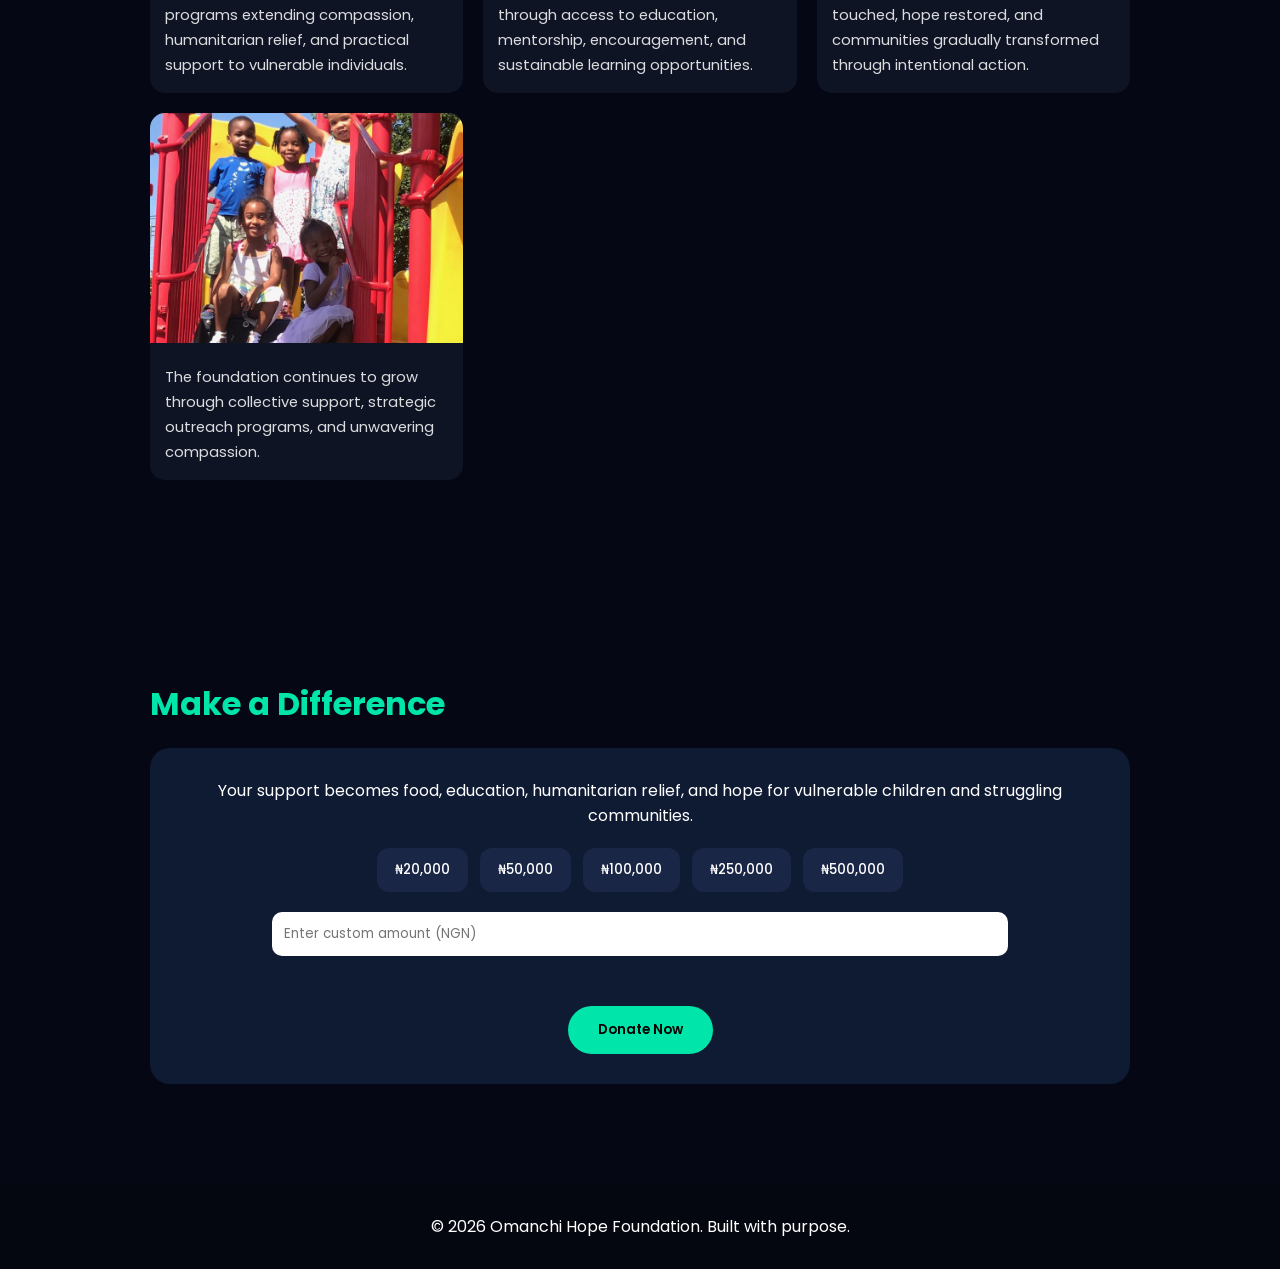
==== commit 93b22c74: "Update index.html" ====
--- a/index.html
+++ b/index.html
@@ -370,7 +370,7 @@
 
   <div class="card">
 
-    <img src="mission23.jpg" class="impact-img">
+    <img src="akume3.jpg" class="impact-img">
 
     <p style="margin-top:20px;">
 
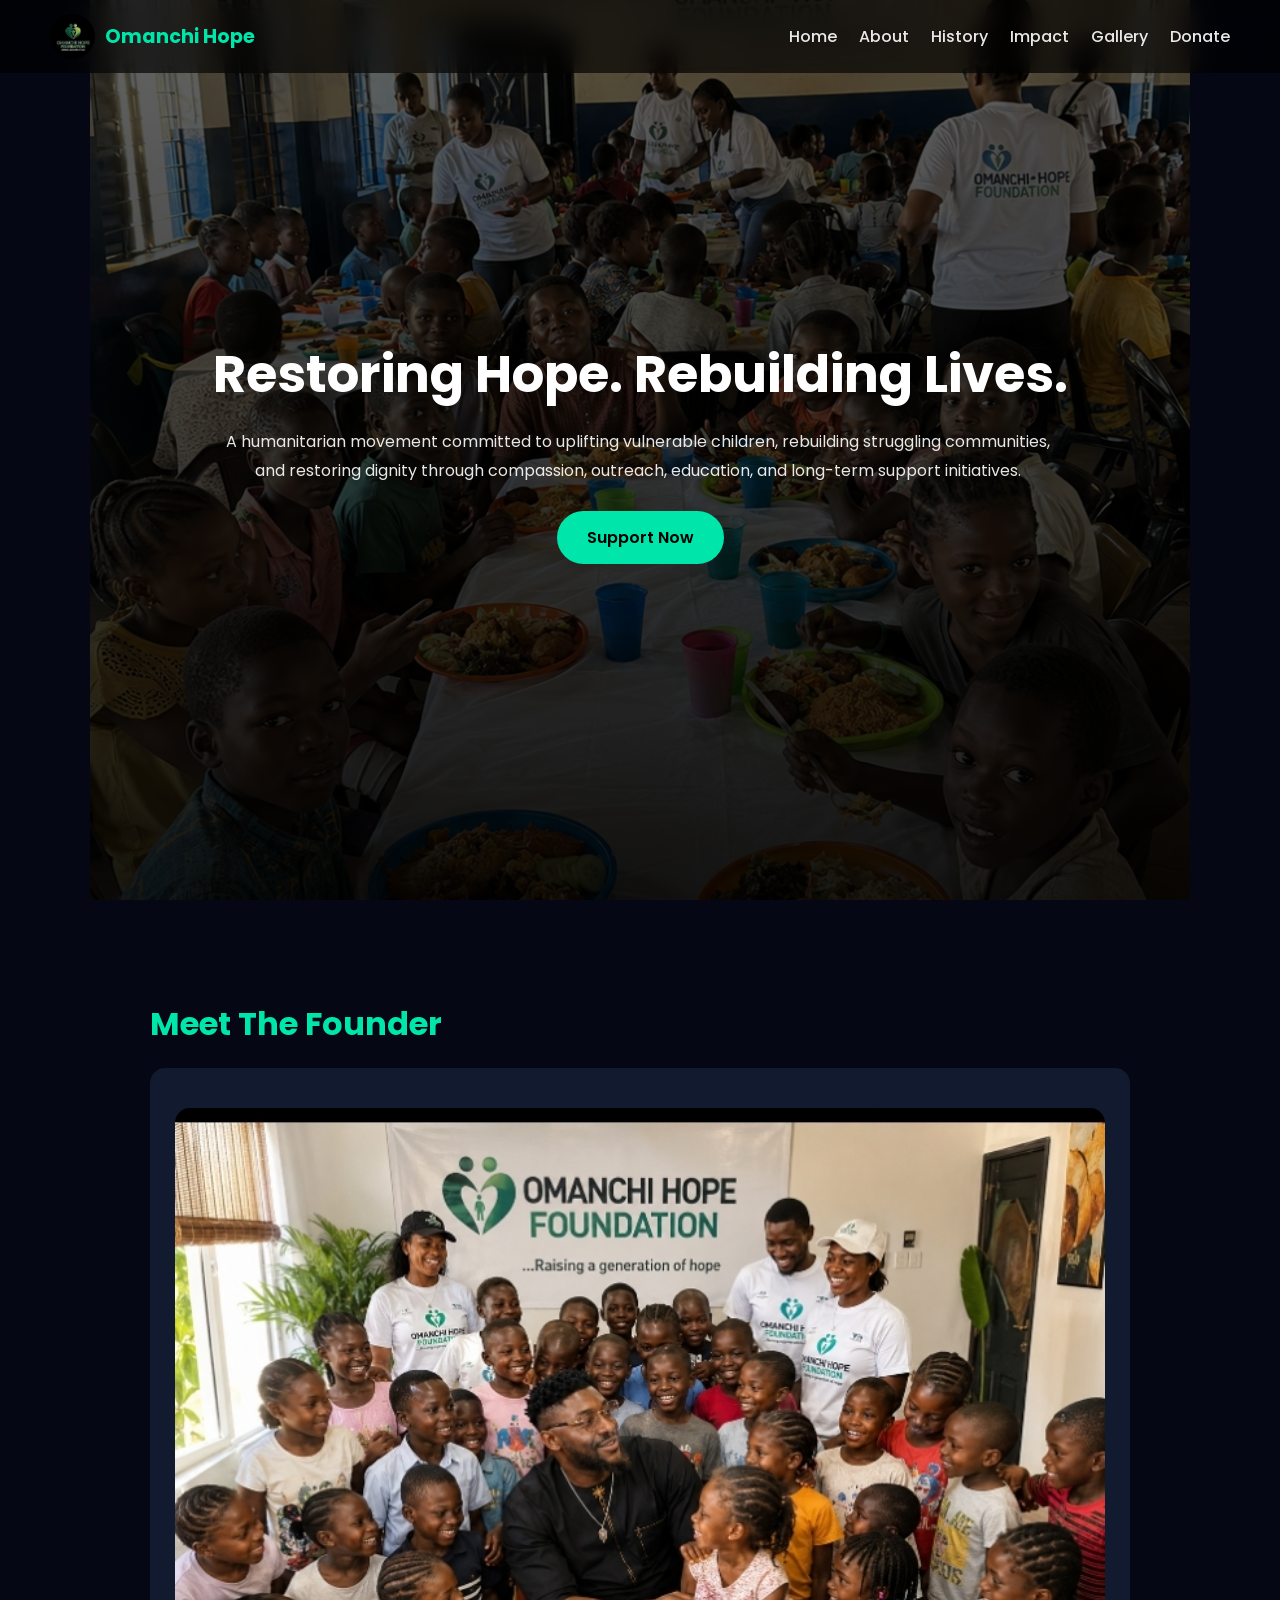
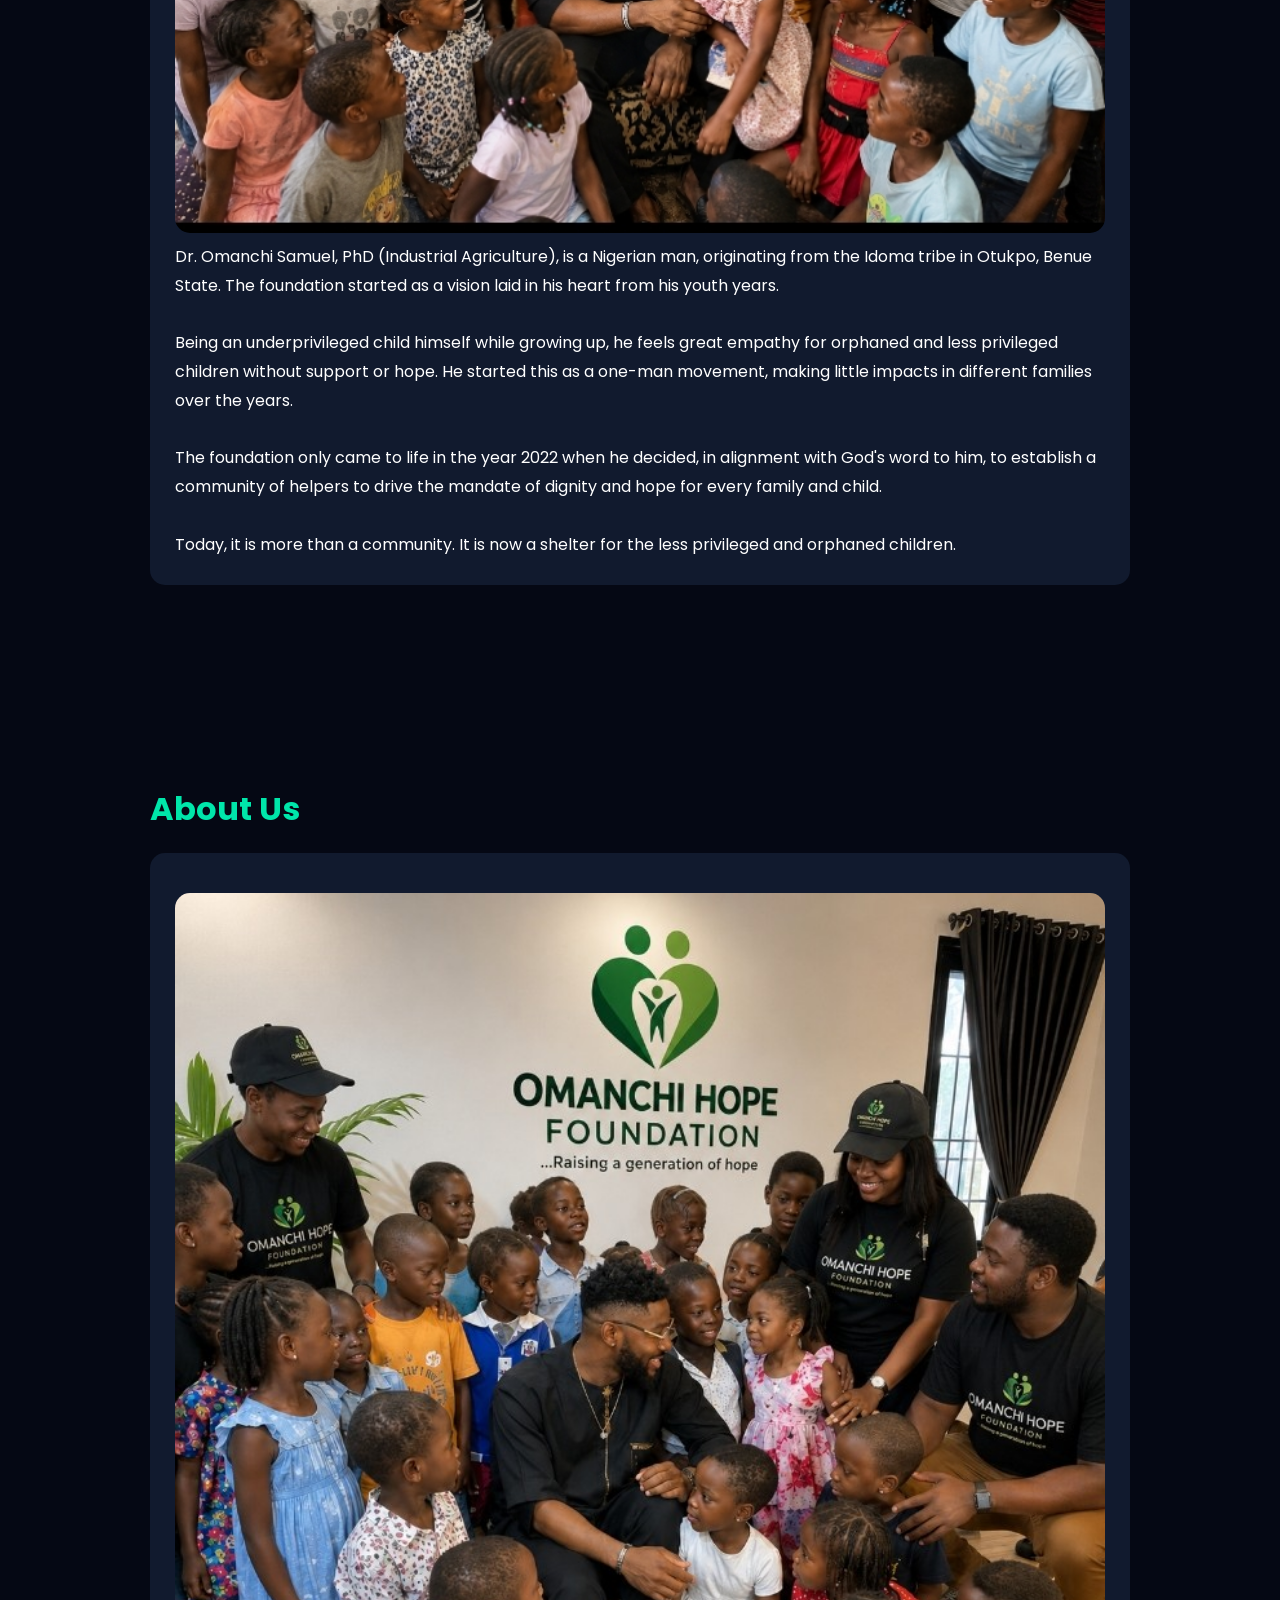
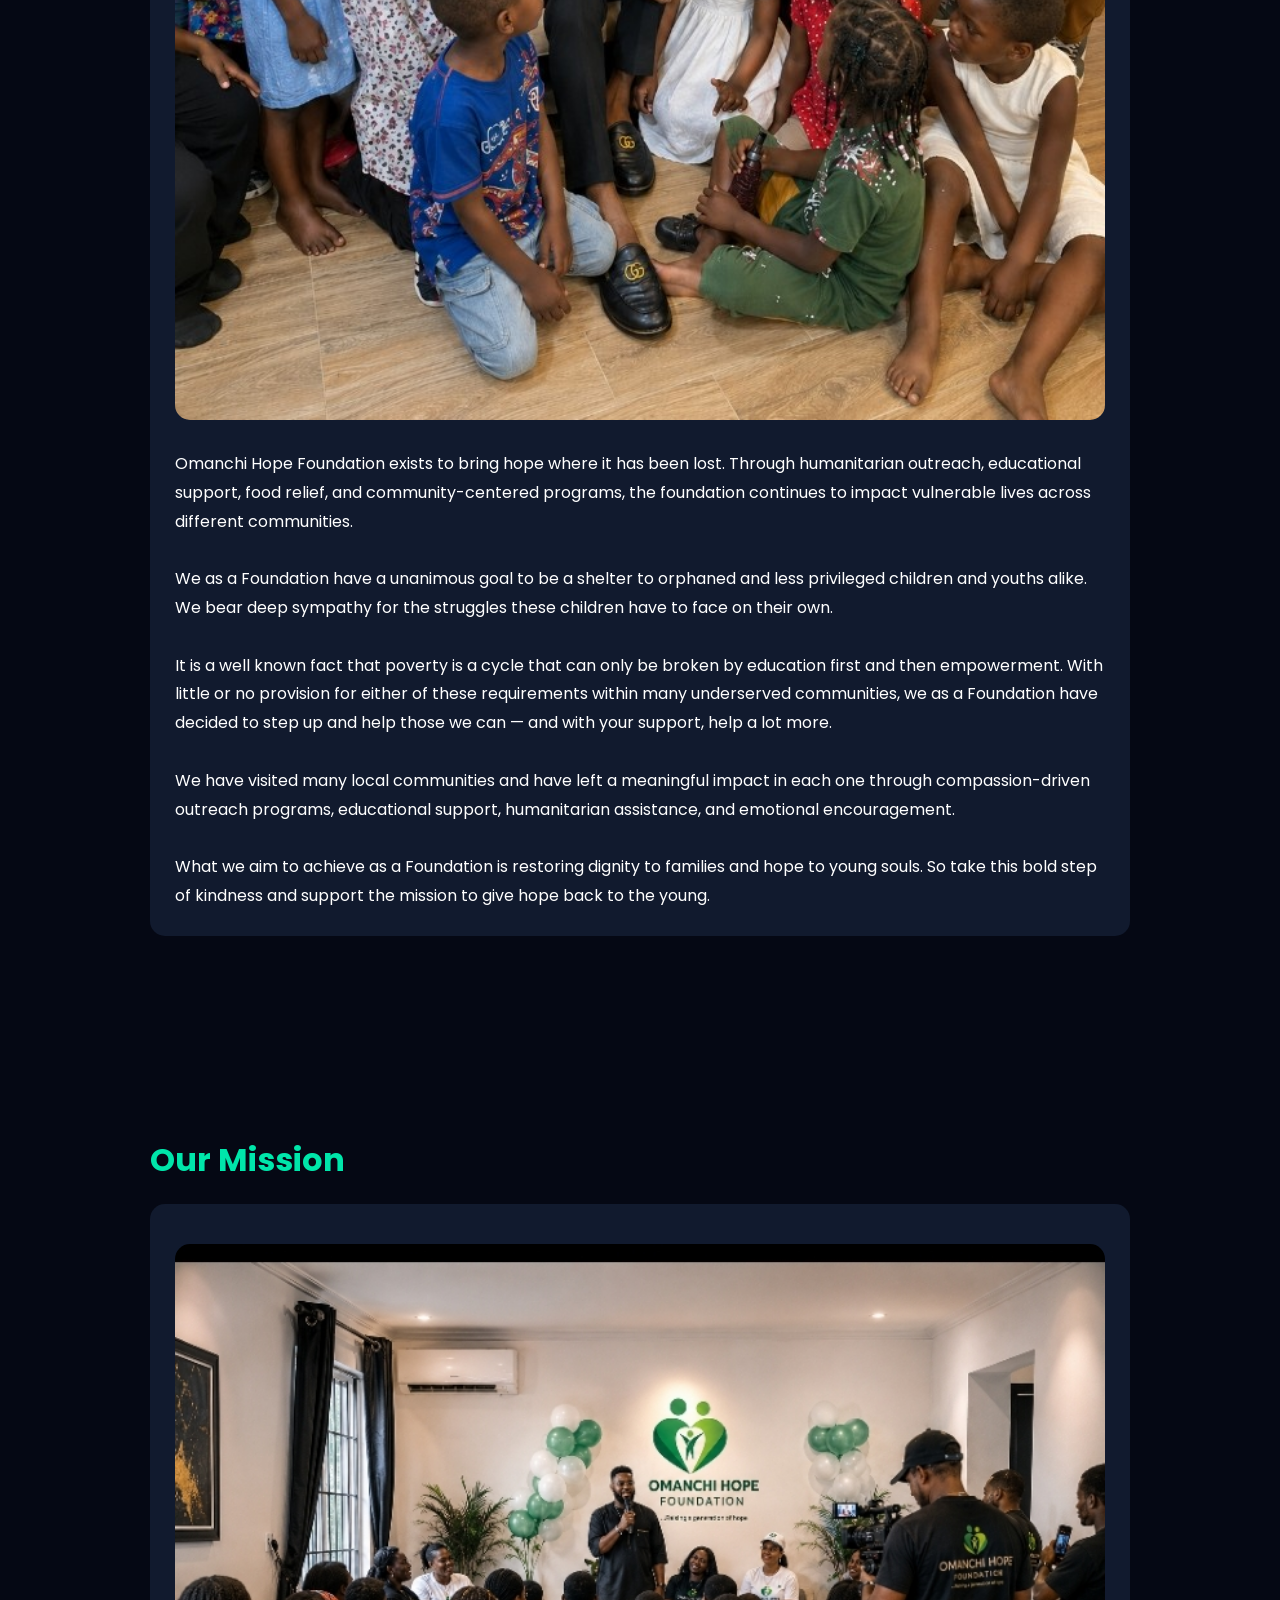
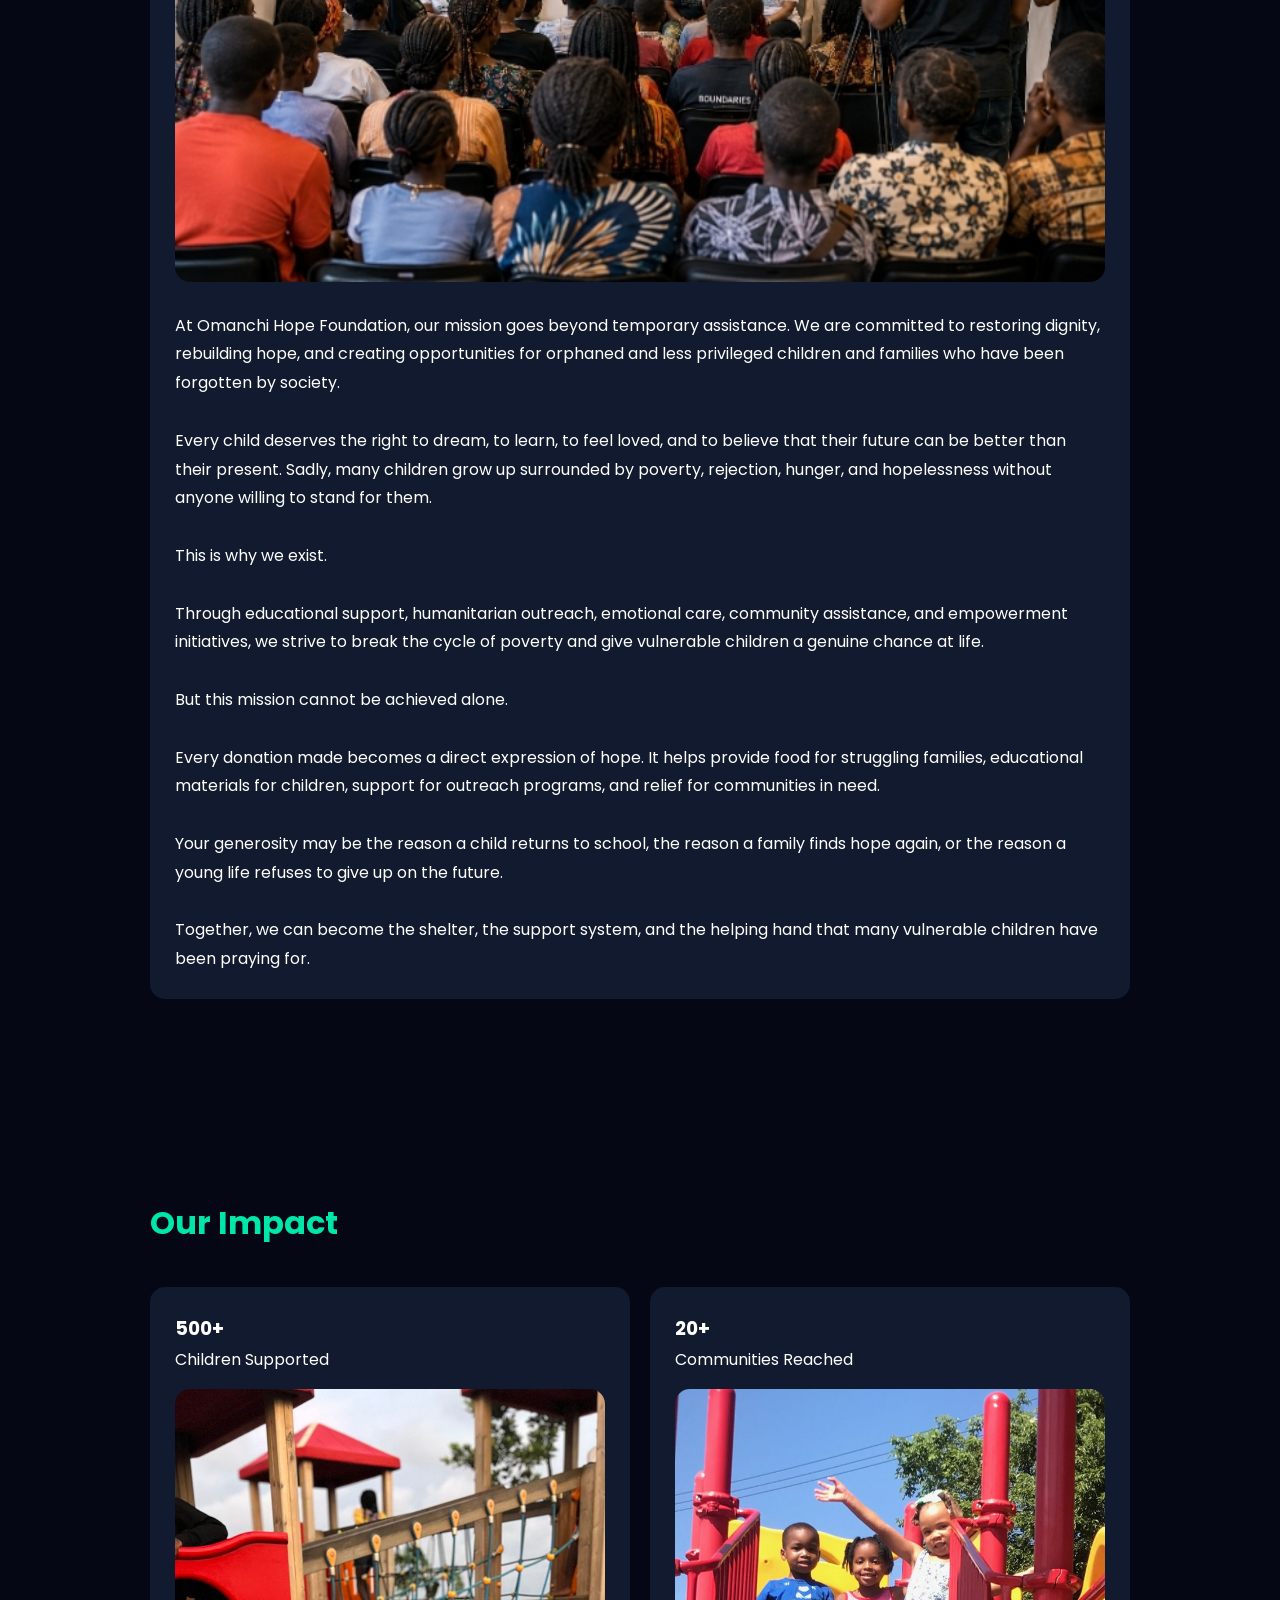
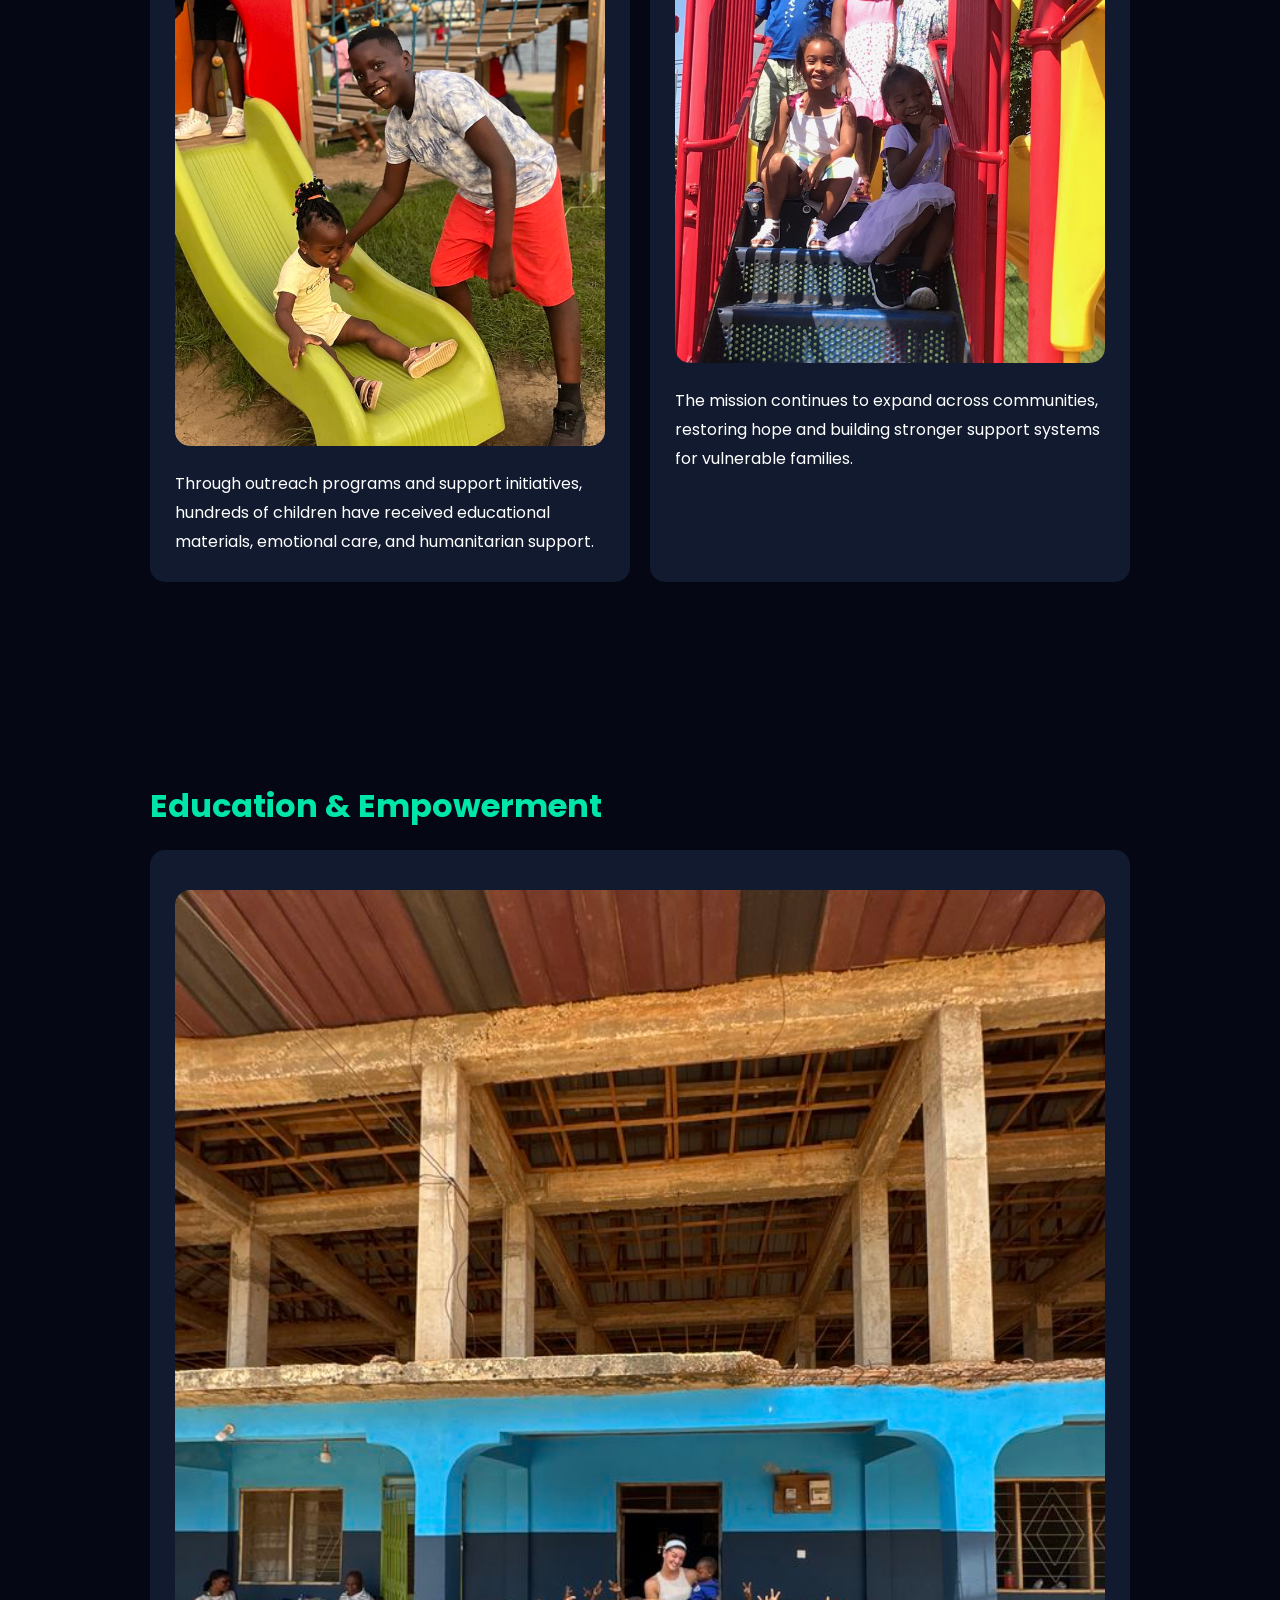
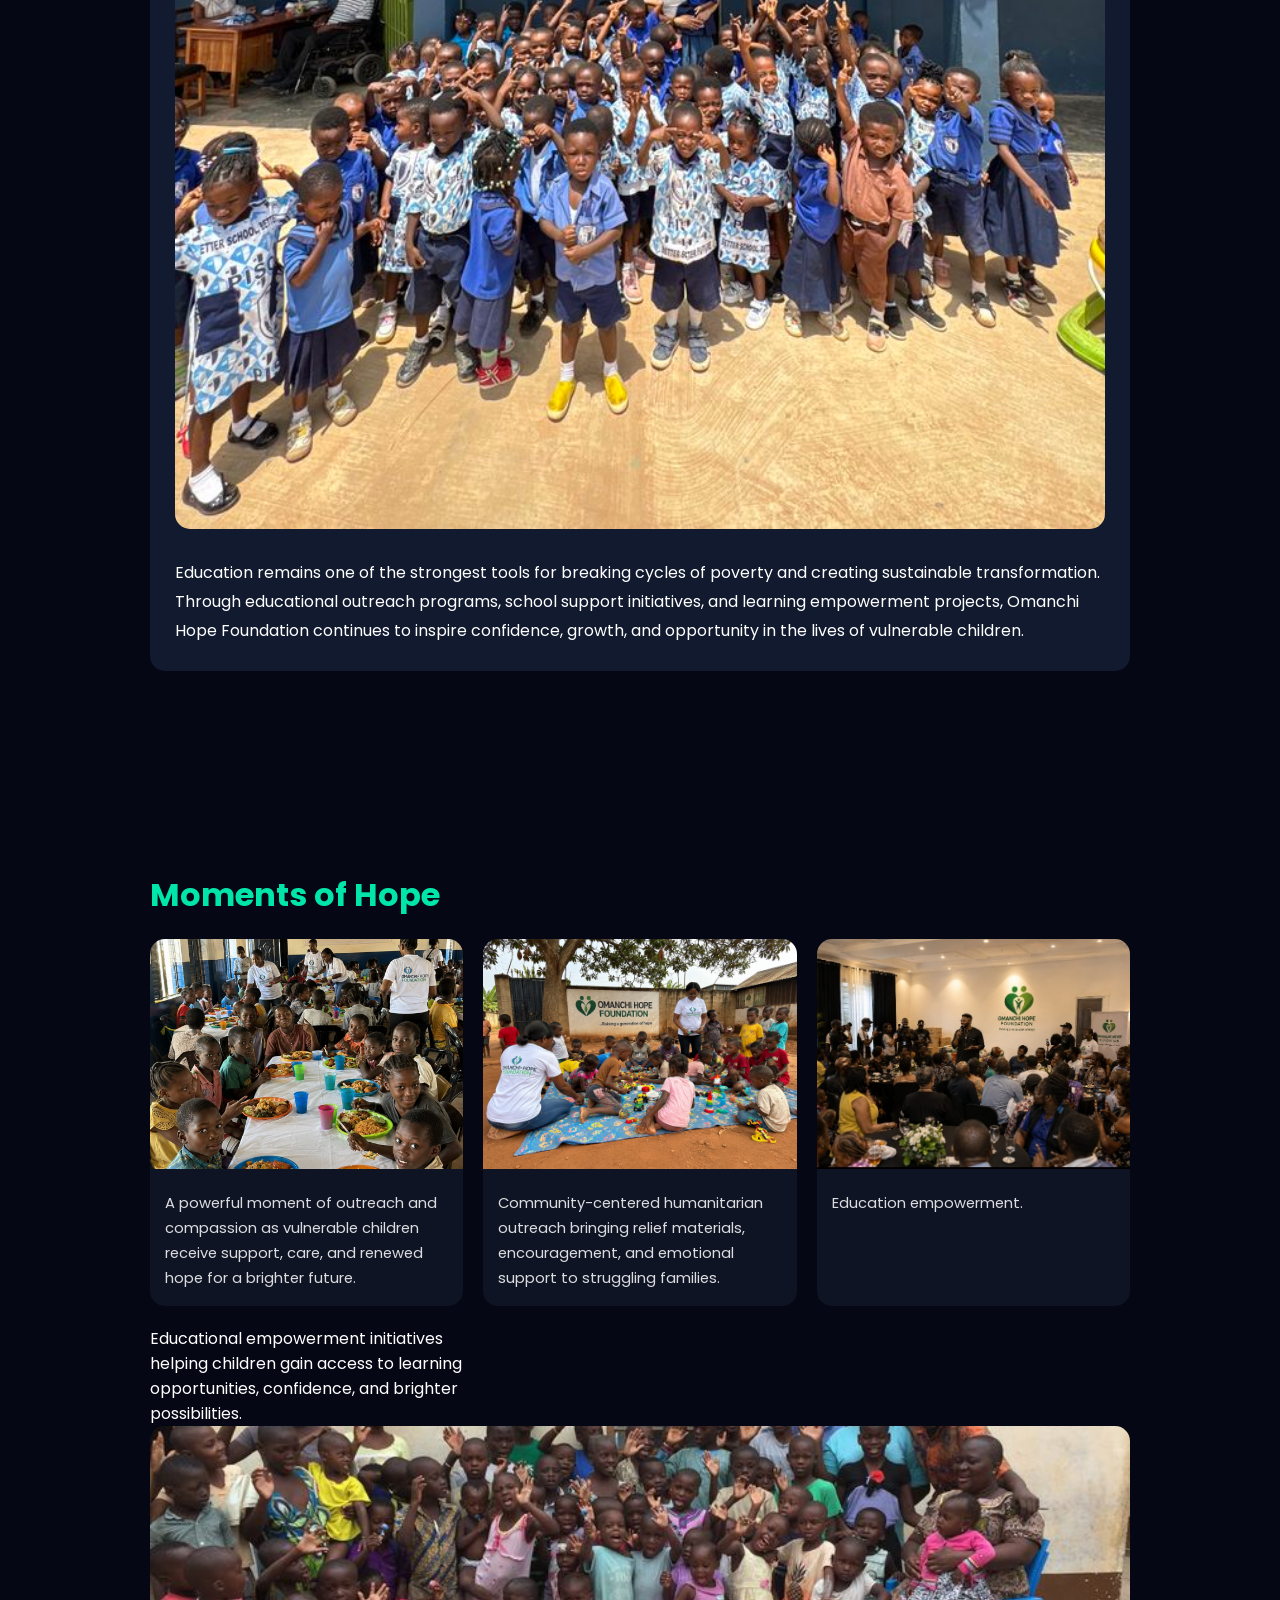
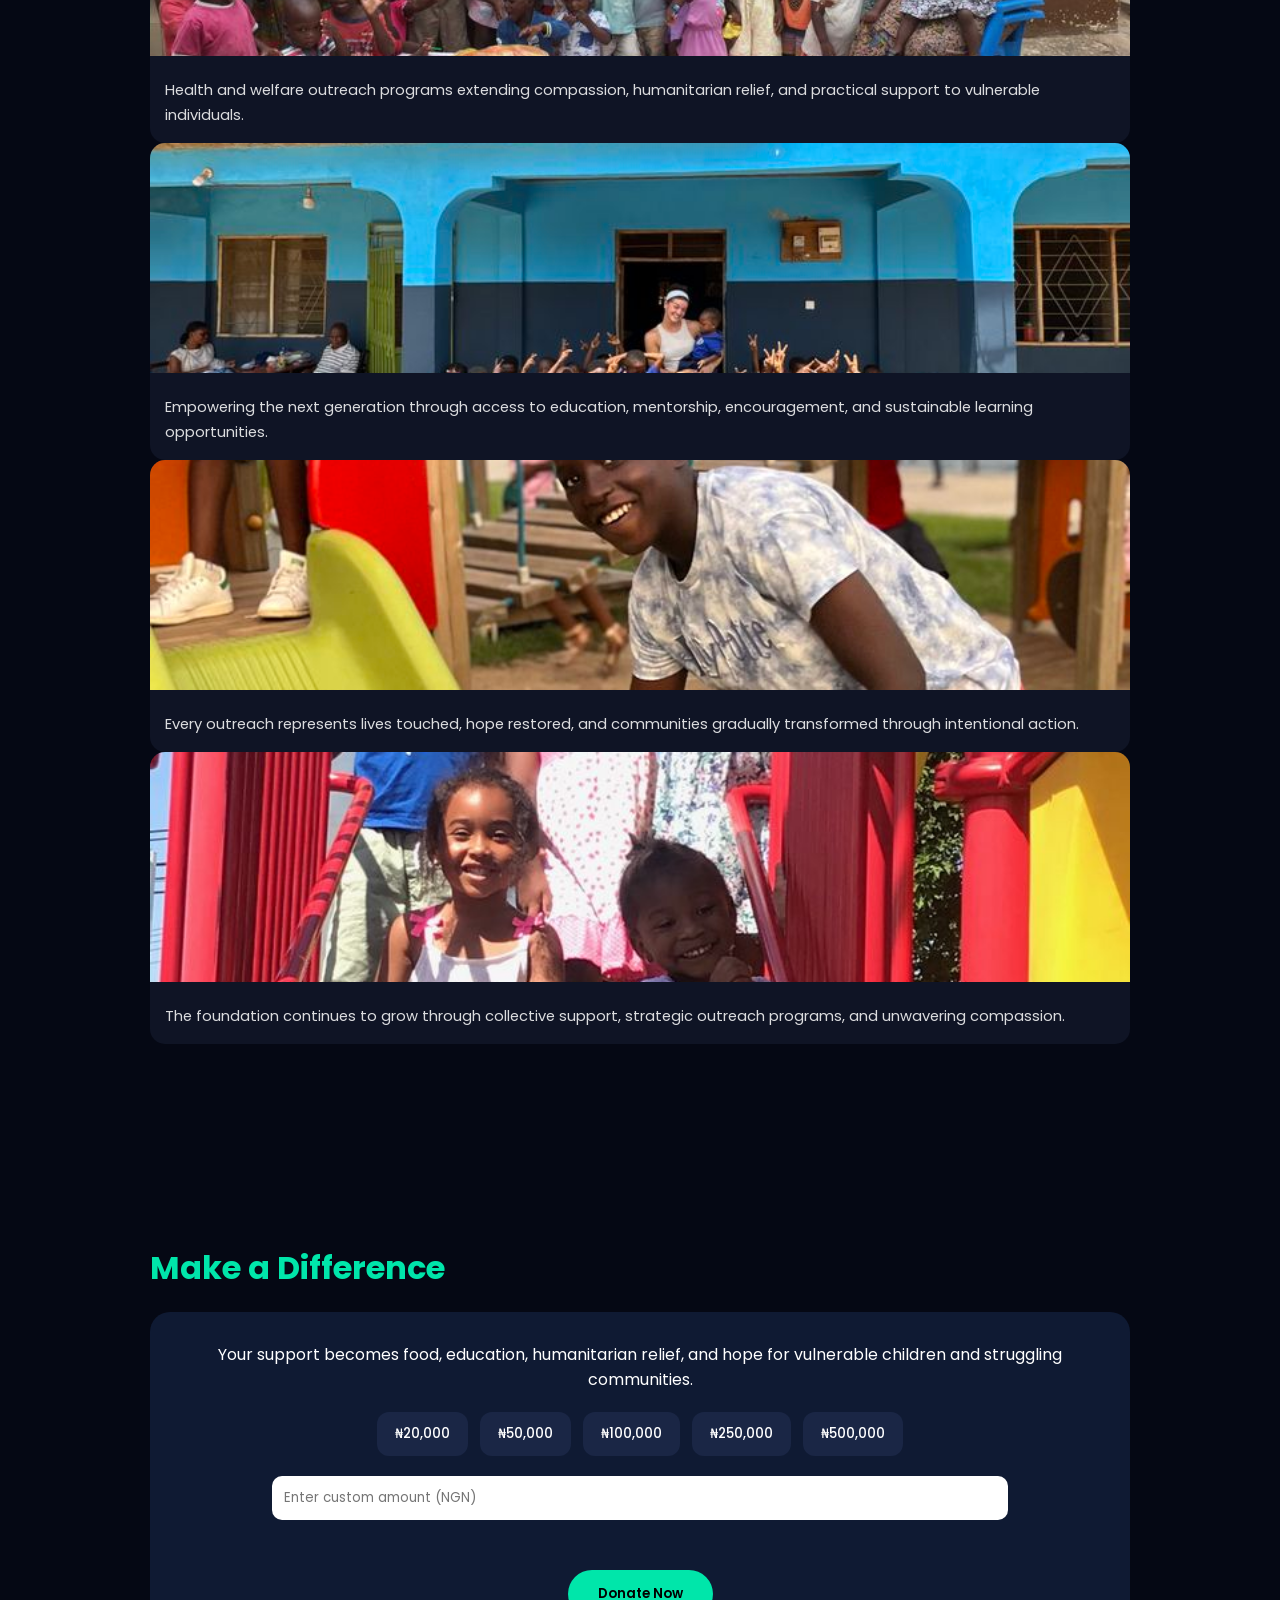
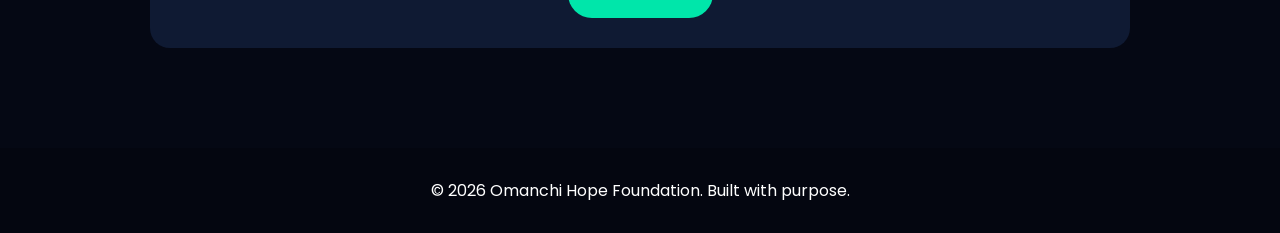
==== commit db12616b: "Update index.html" ====
--- a/index.html
+++ b/index.html
@@ -506,8 +506,7 @@
       </p>
     </div>
 
-    <div class="gcard">
-      <img src="aventis4.png">
+    <div class="gcard"><img src="akume4.jpg"><p>Education empowerment.</p></div>
 
       <p>
         Educational empowerment initiatives helping children gain access
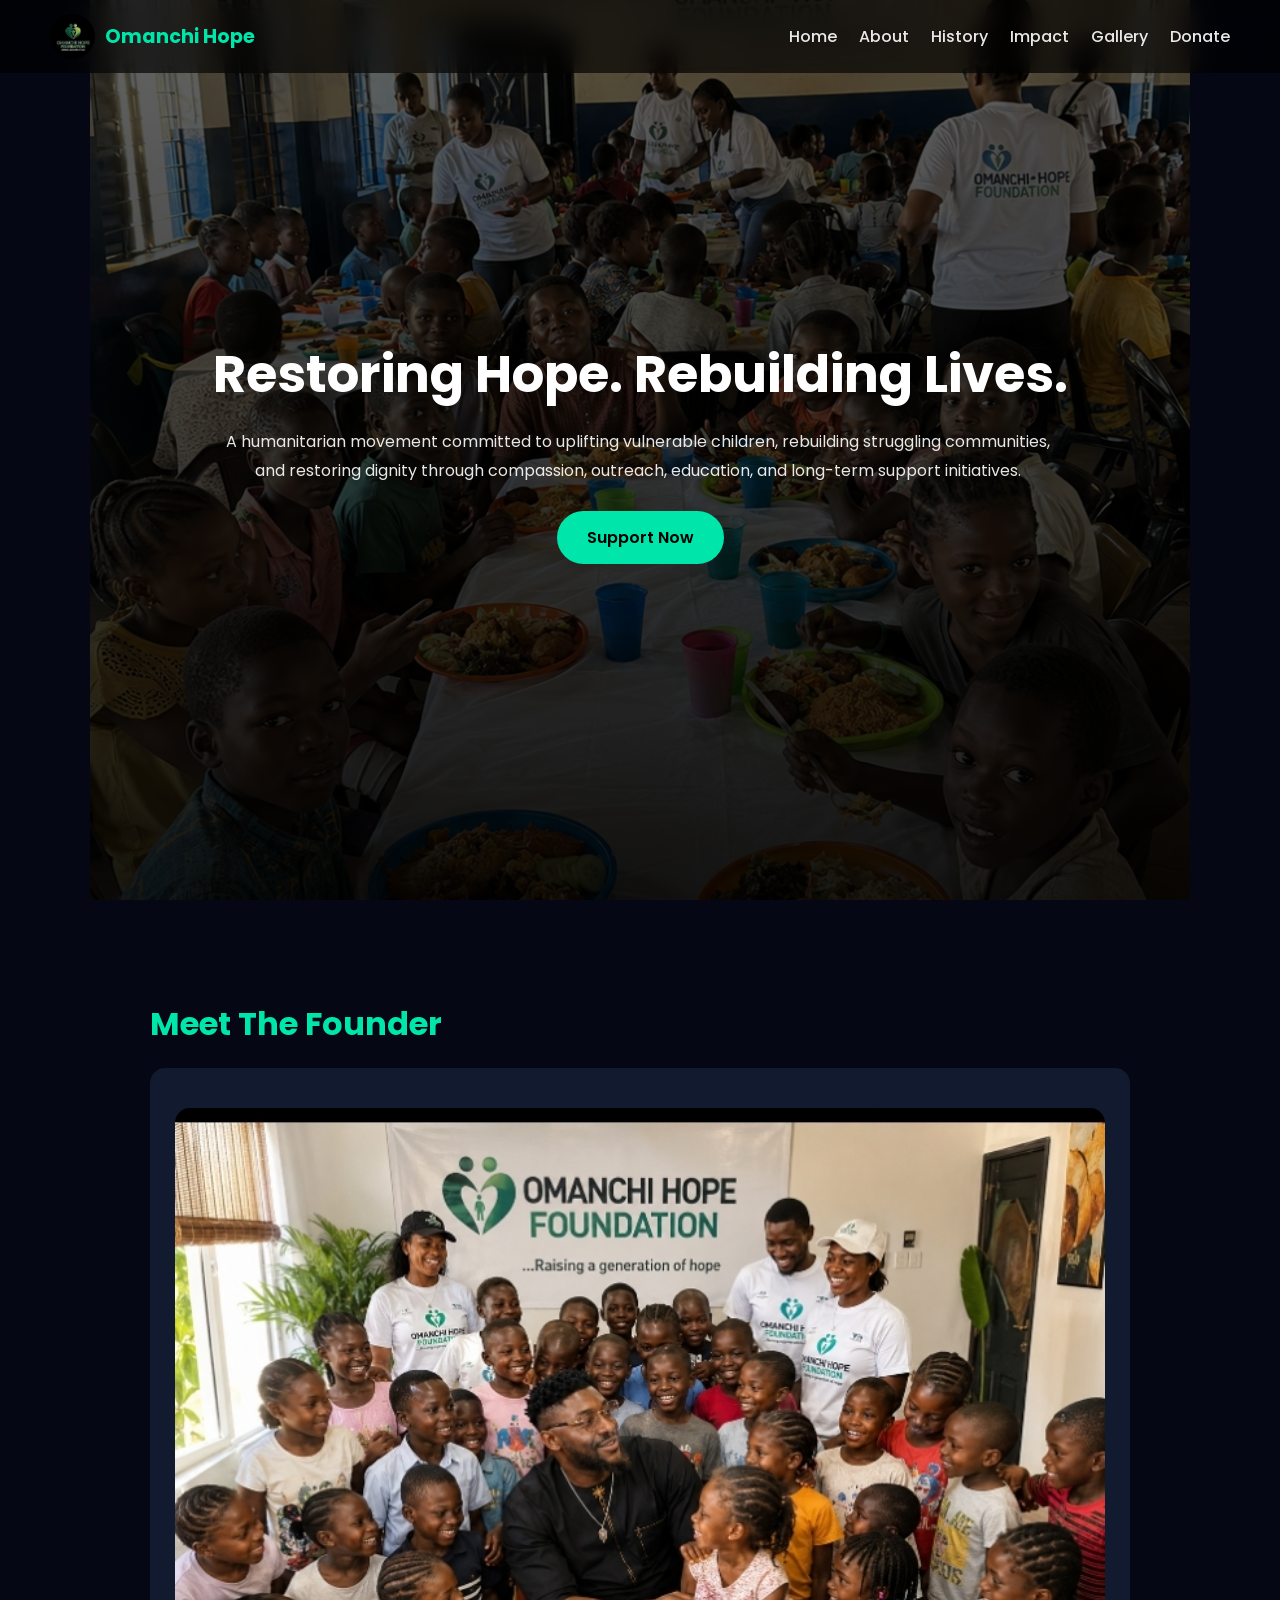
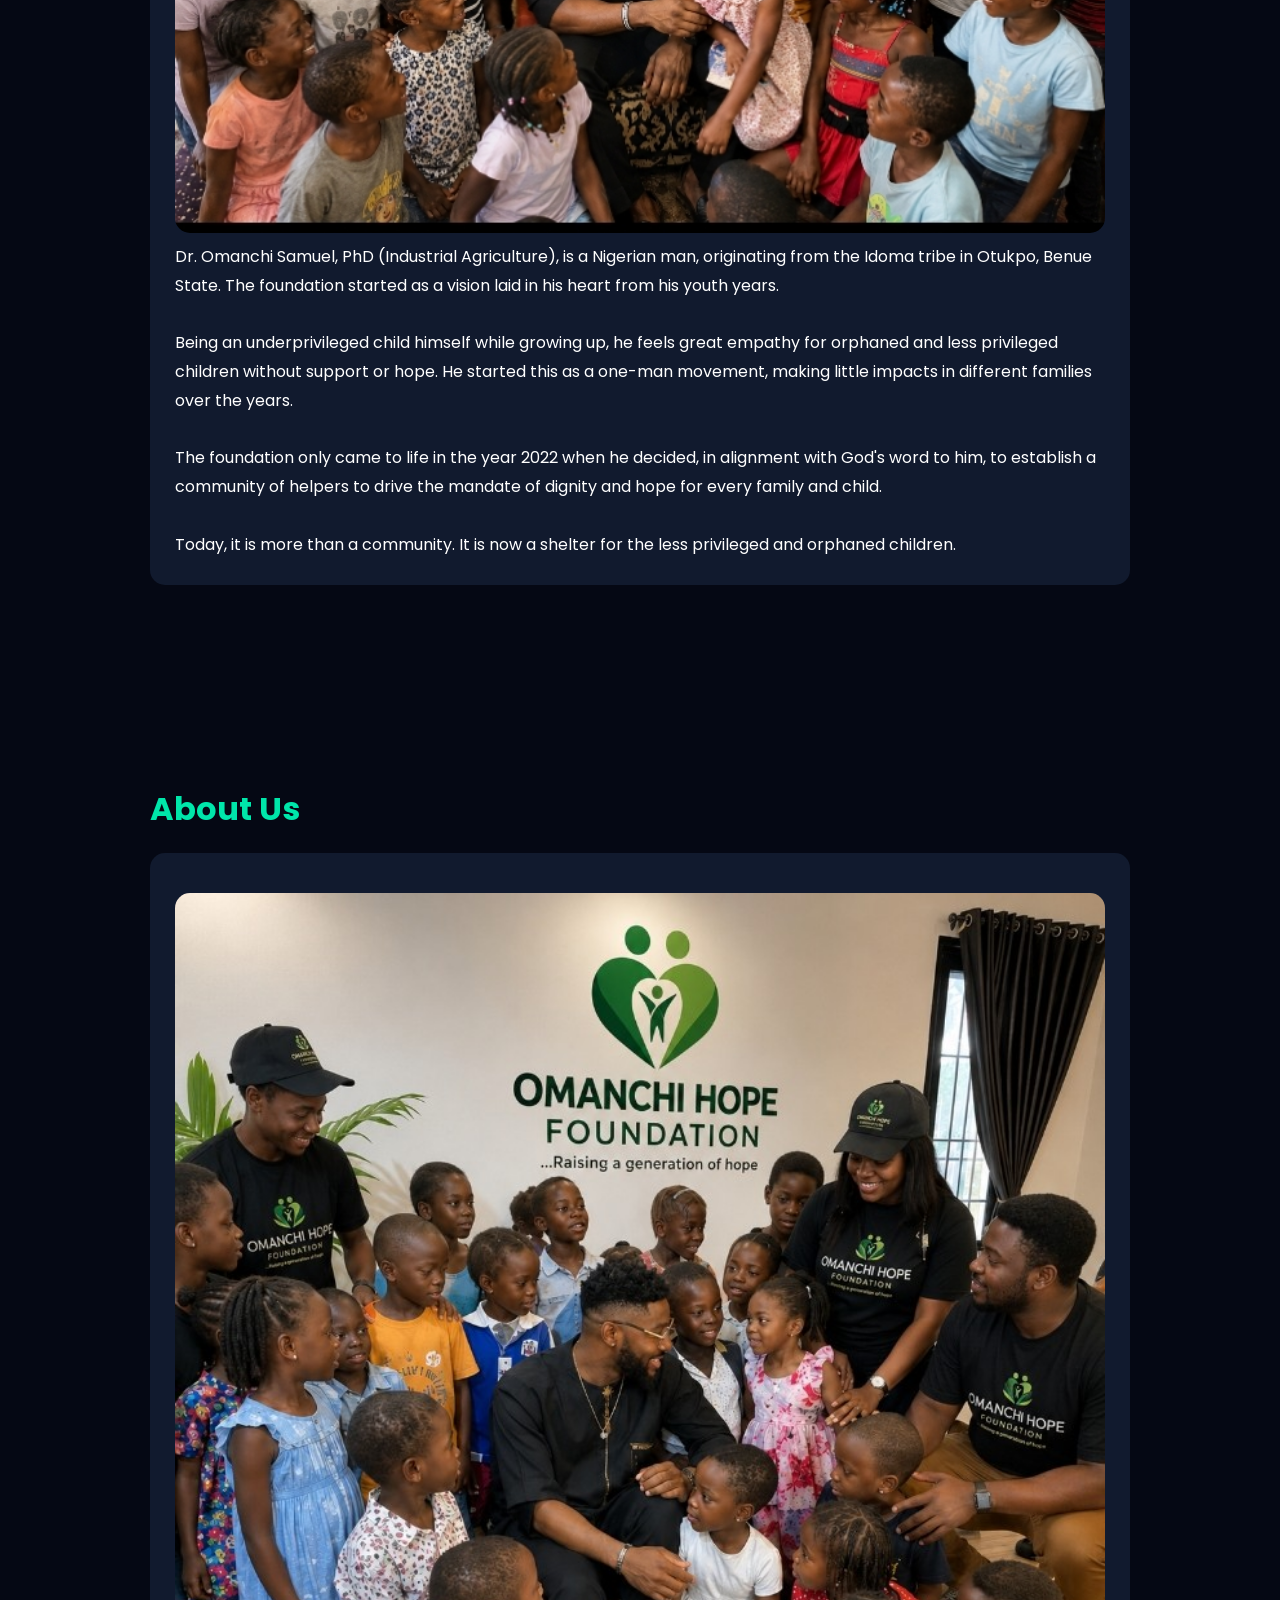
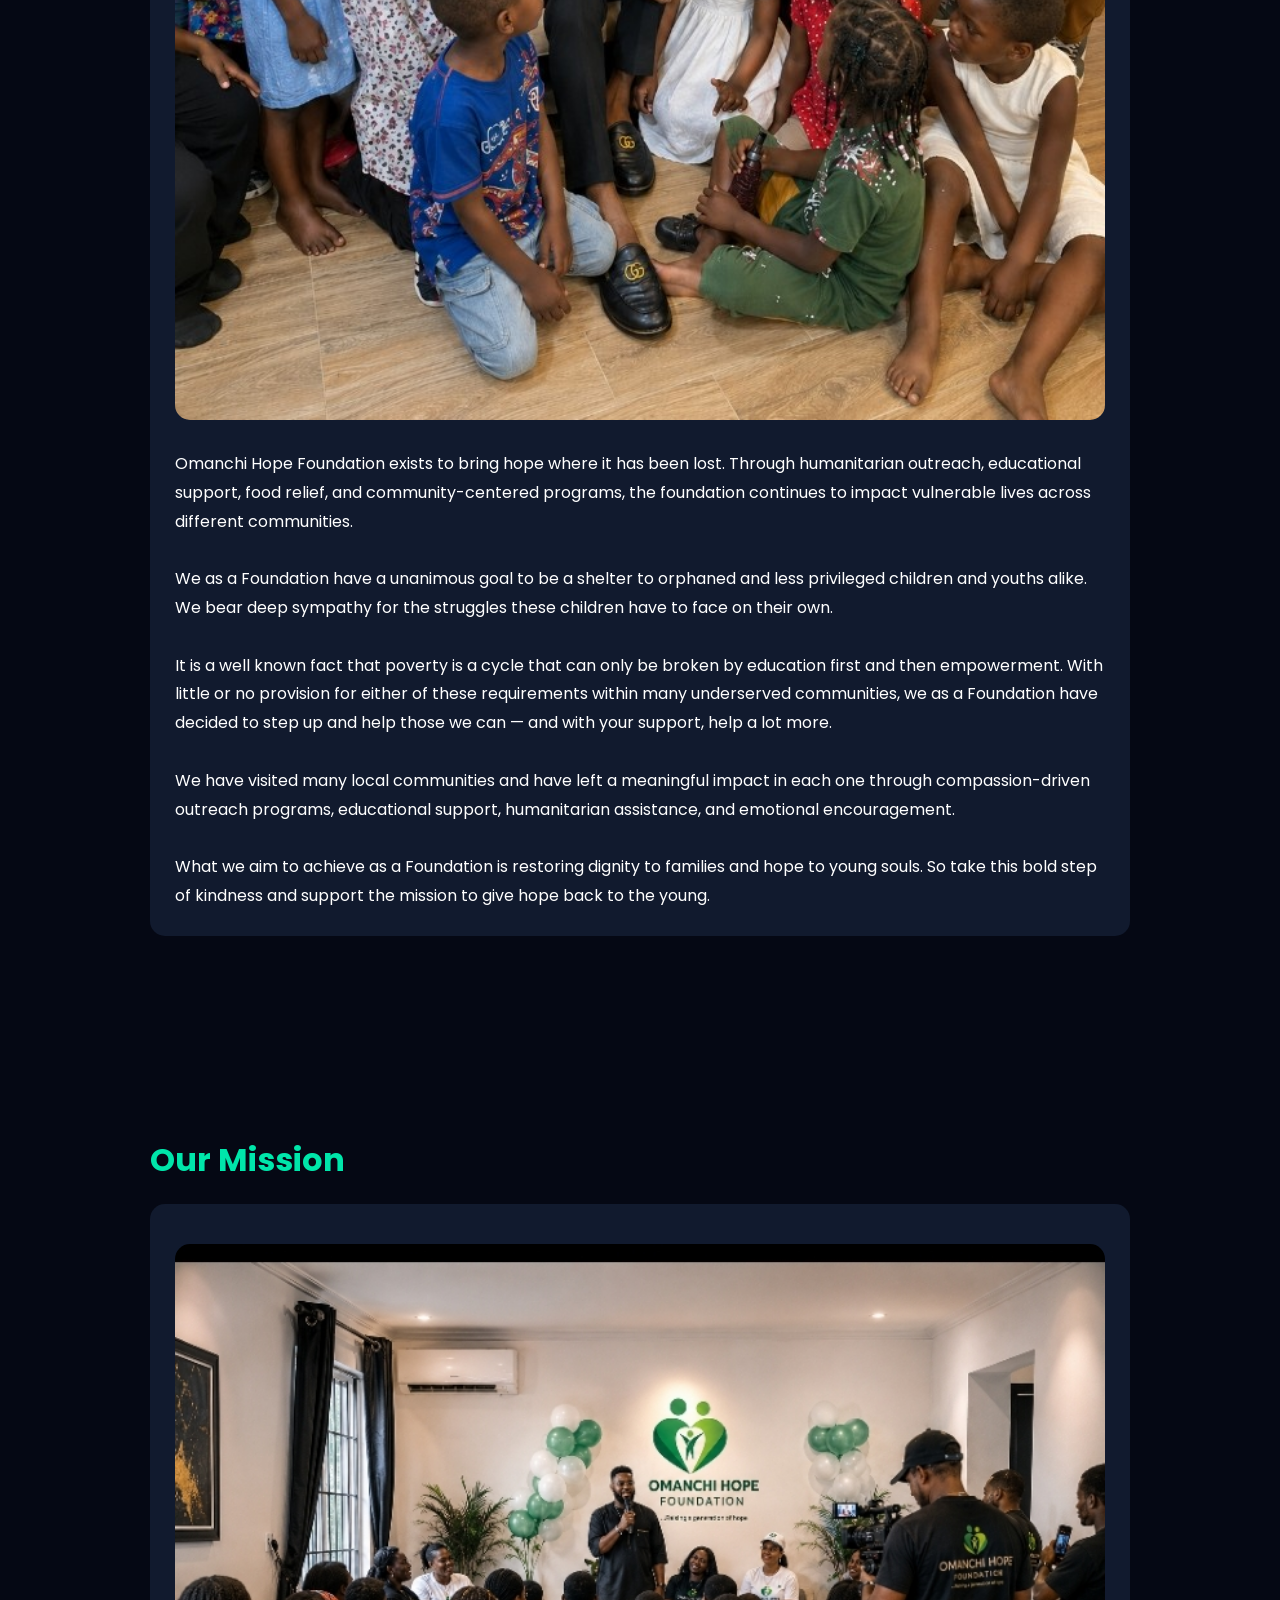
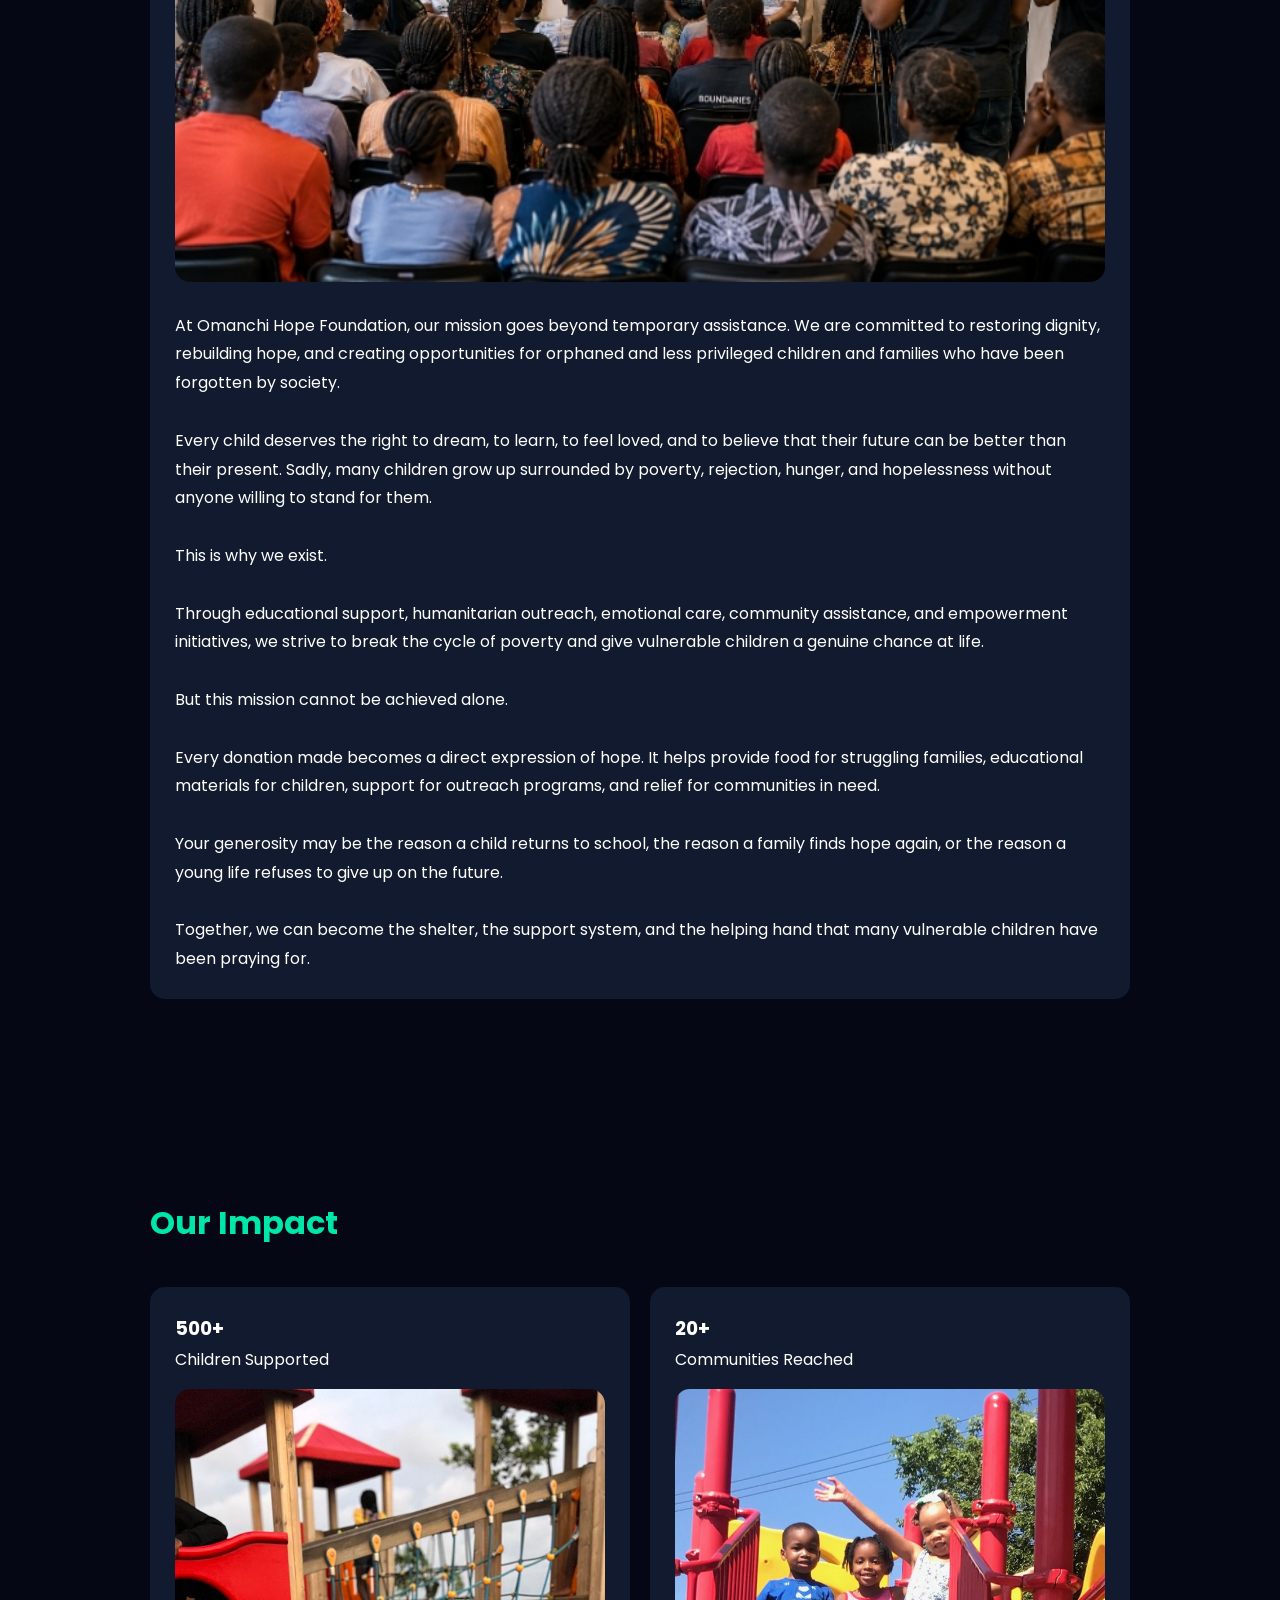
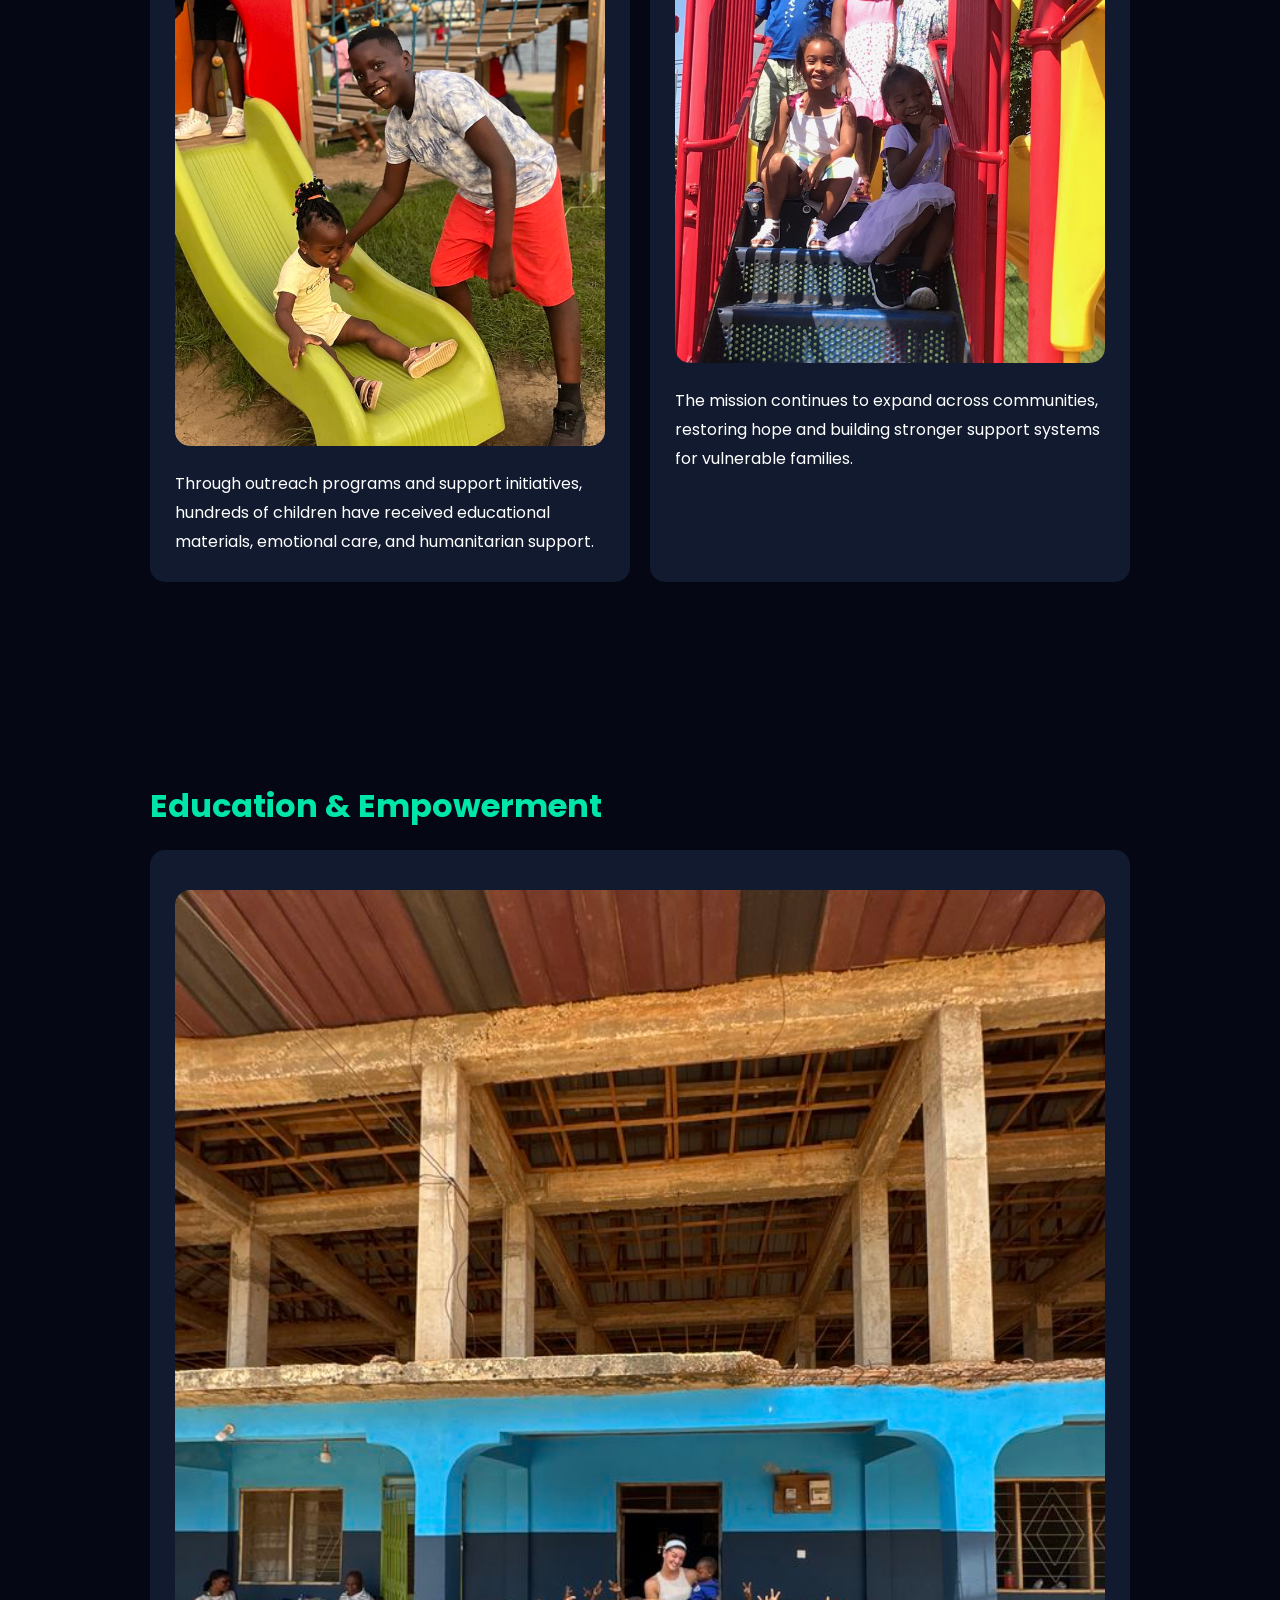
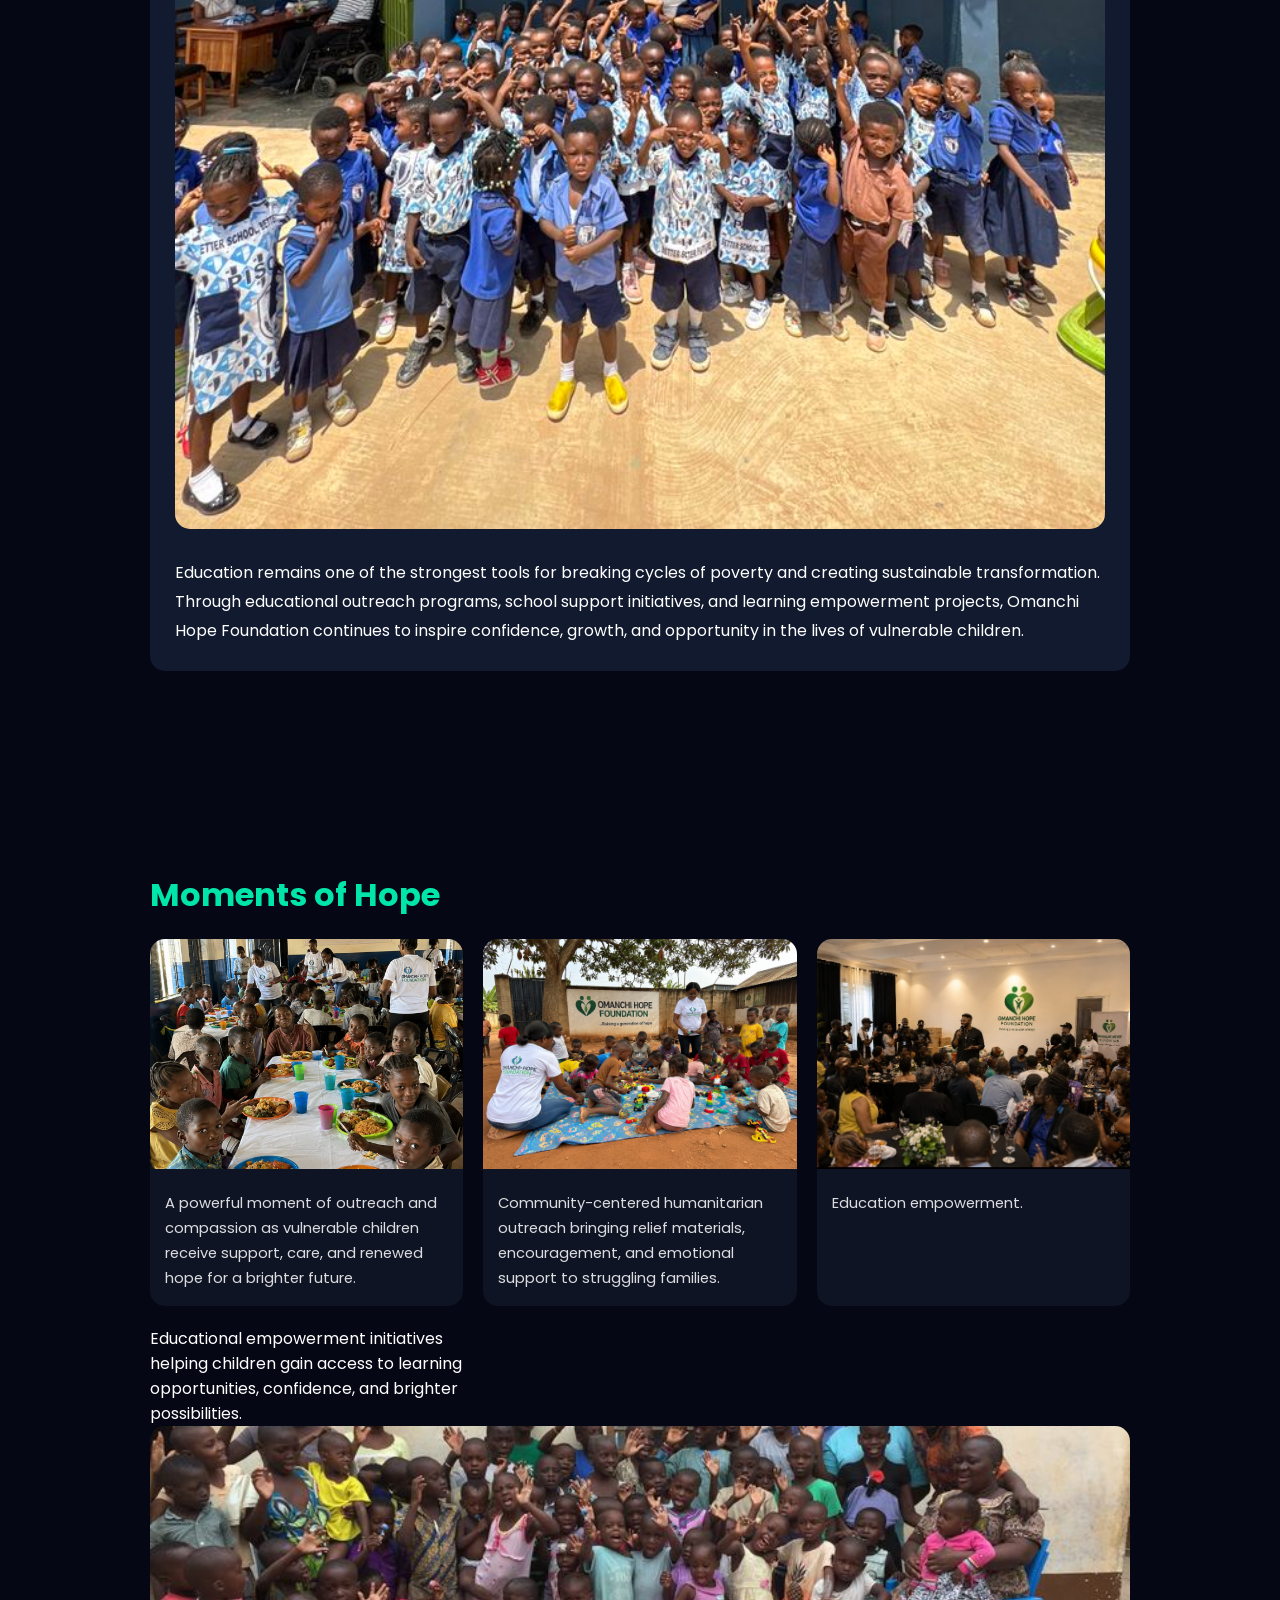
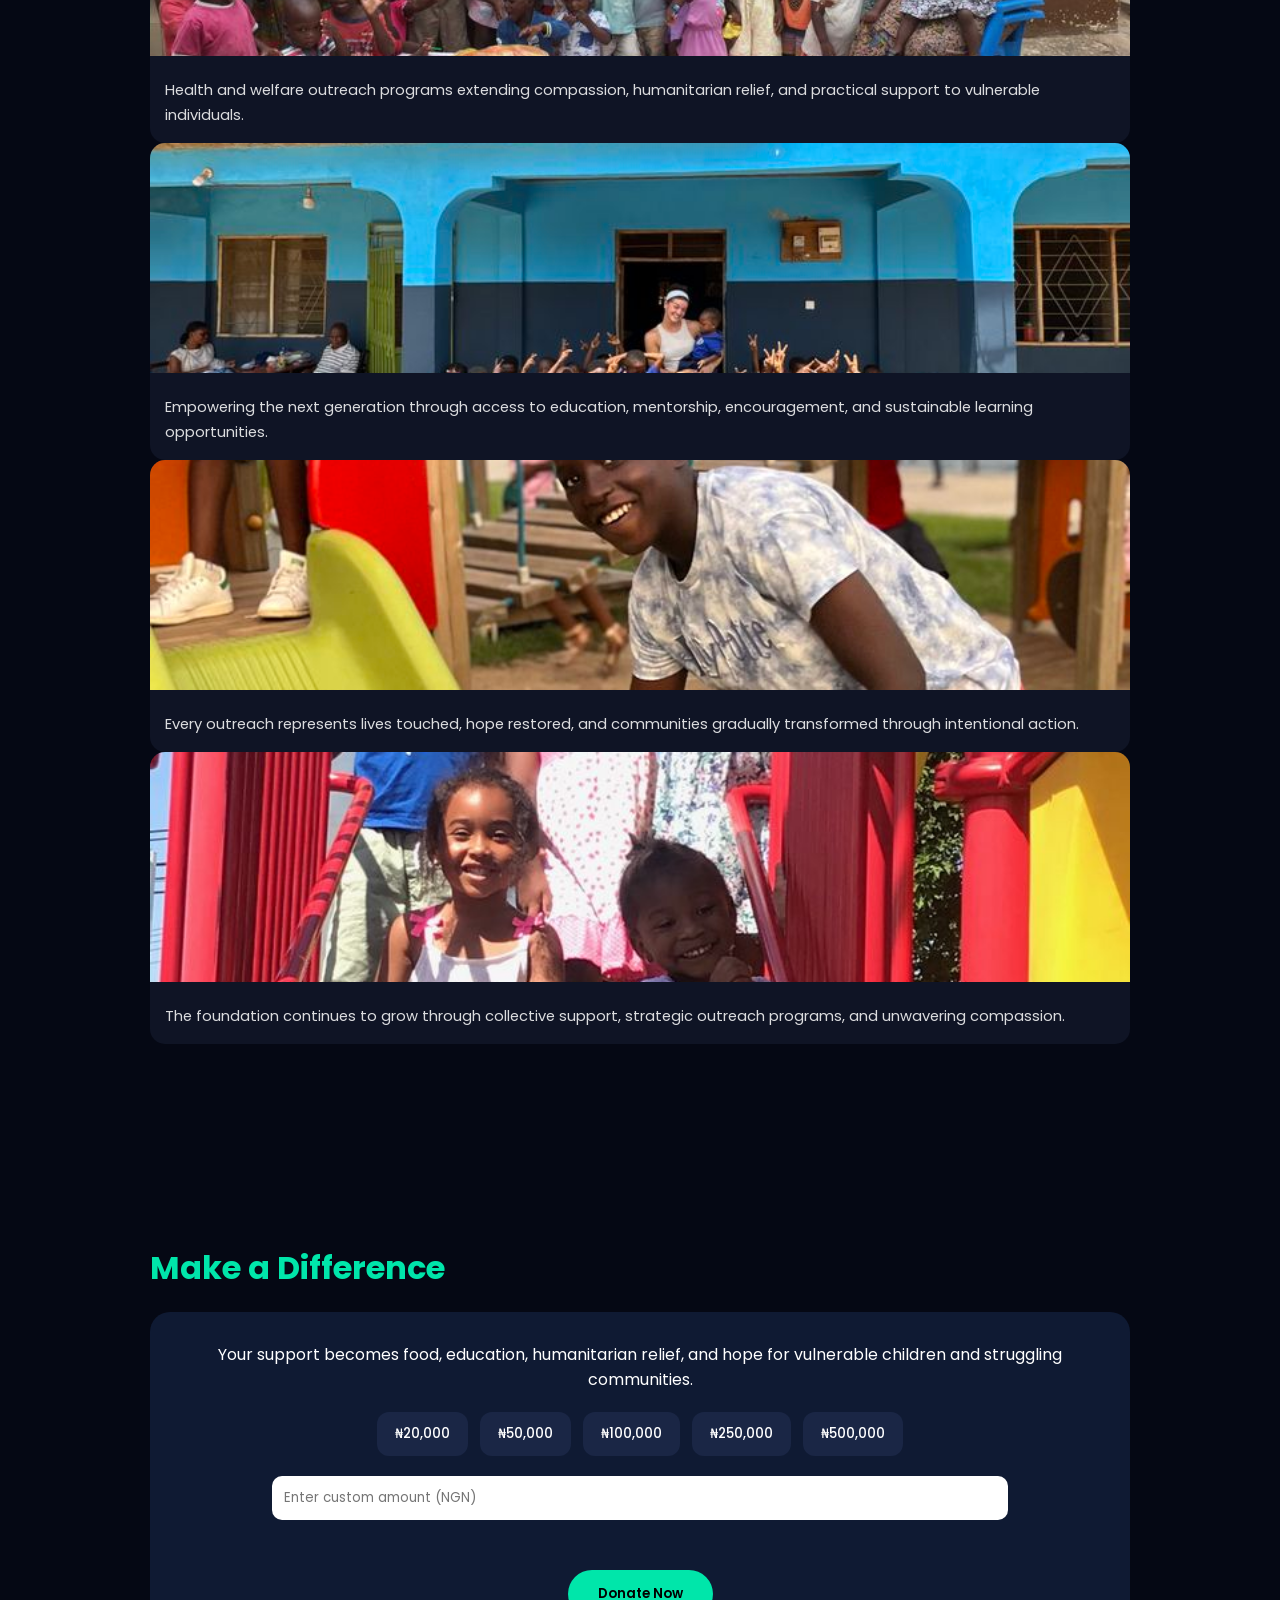
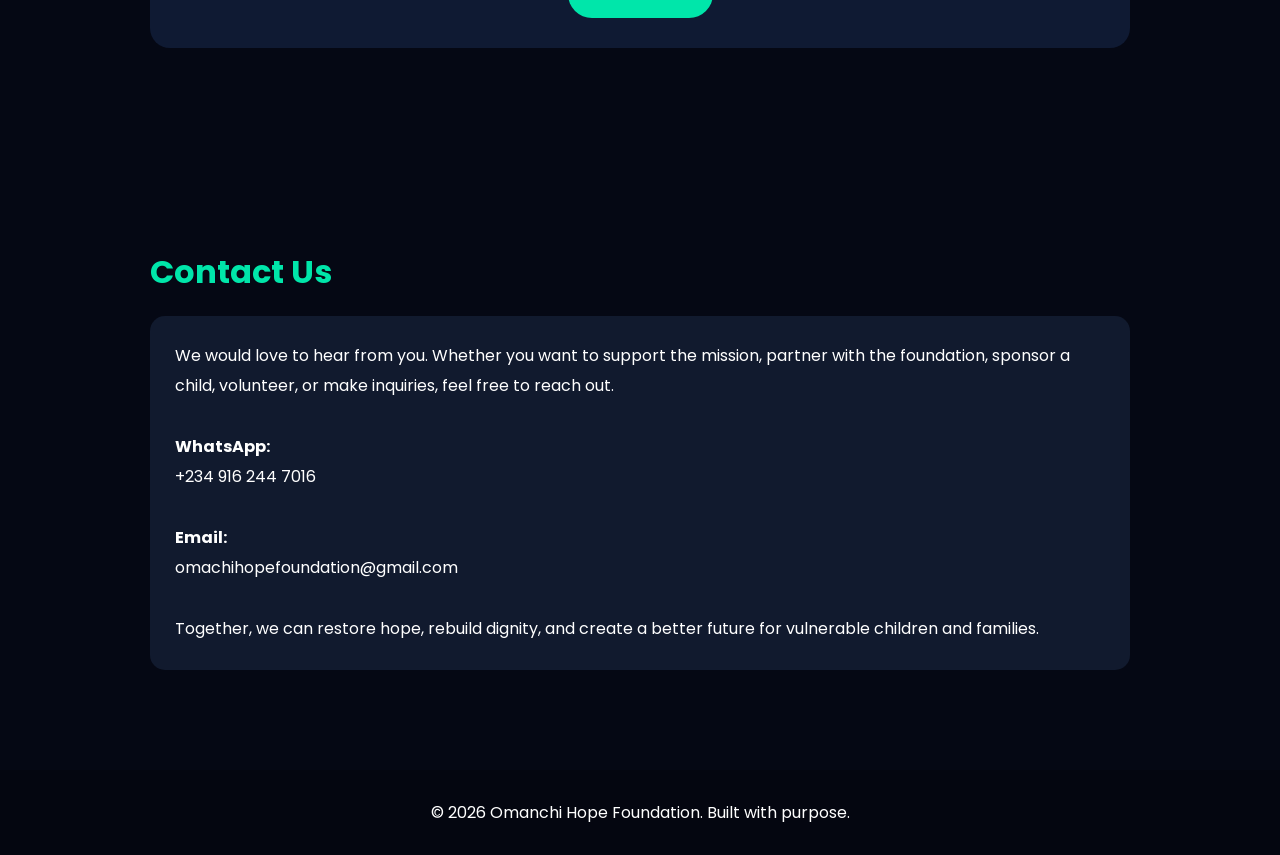
==== commit c7e21878: "Update index.html" ====
--- a/index.html
+++ b/index.html
@@ -589,7 +589,43 @@
   </div>
 
 </section>
-
+<!-- CONTACT -->
+<section id="contact">
+
+  <h2 class="title">Contact Us</h2>
+
+  <div class="card">
+
+    <p style="font-size:1rem; line-height:1.9;">
+
+      We would love to hear from you.
+      Whether you want to support the mission, partner with the foundation,
+      sponsor a child, volunteer, or make inquiries, feel free to reach out.
+
+      <br><br>
+
+      <strong>WhatsApp:</strong><br>
+      <a href="https://wa.me/2349162447016" target="_blank">
+        +234 916 244 7016
+      </a>
+
+      <br><br>
+
+      <strong>Email:</strong><br>
+      <a href="mailto:omachihopefoundation@gmail.com">
+        omachihopefoundation@gmail.com
+      </a>
+
+      <br><br>
+
+      Together, we can restore hope, rebuild dignity,
+      and create a better future for vulnerable children and families.
+
+    </p>
+
+  </div>
+
+</section>
 <footer>
   <p>© 2026 Omanchi Hope Foundation. Built with purpose.</p>
 </footer>
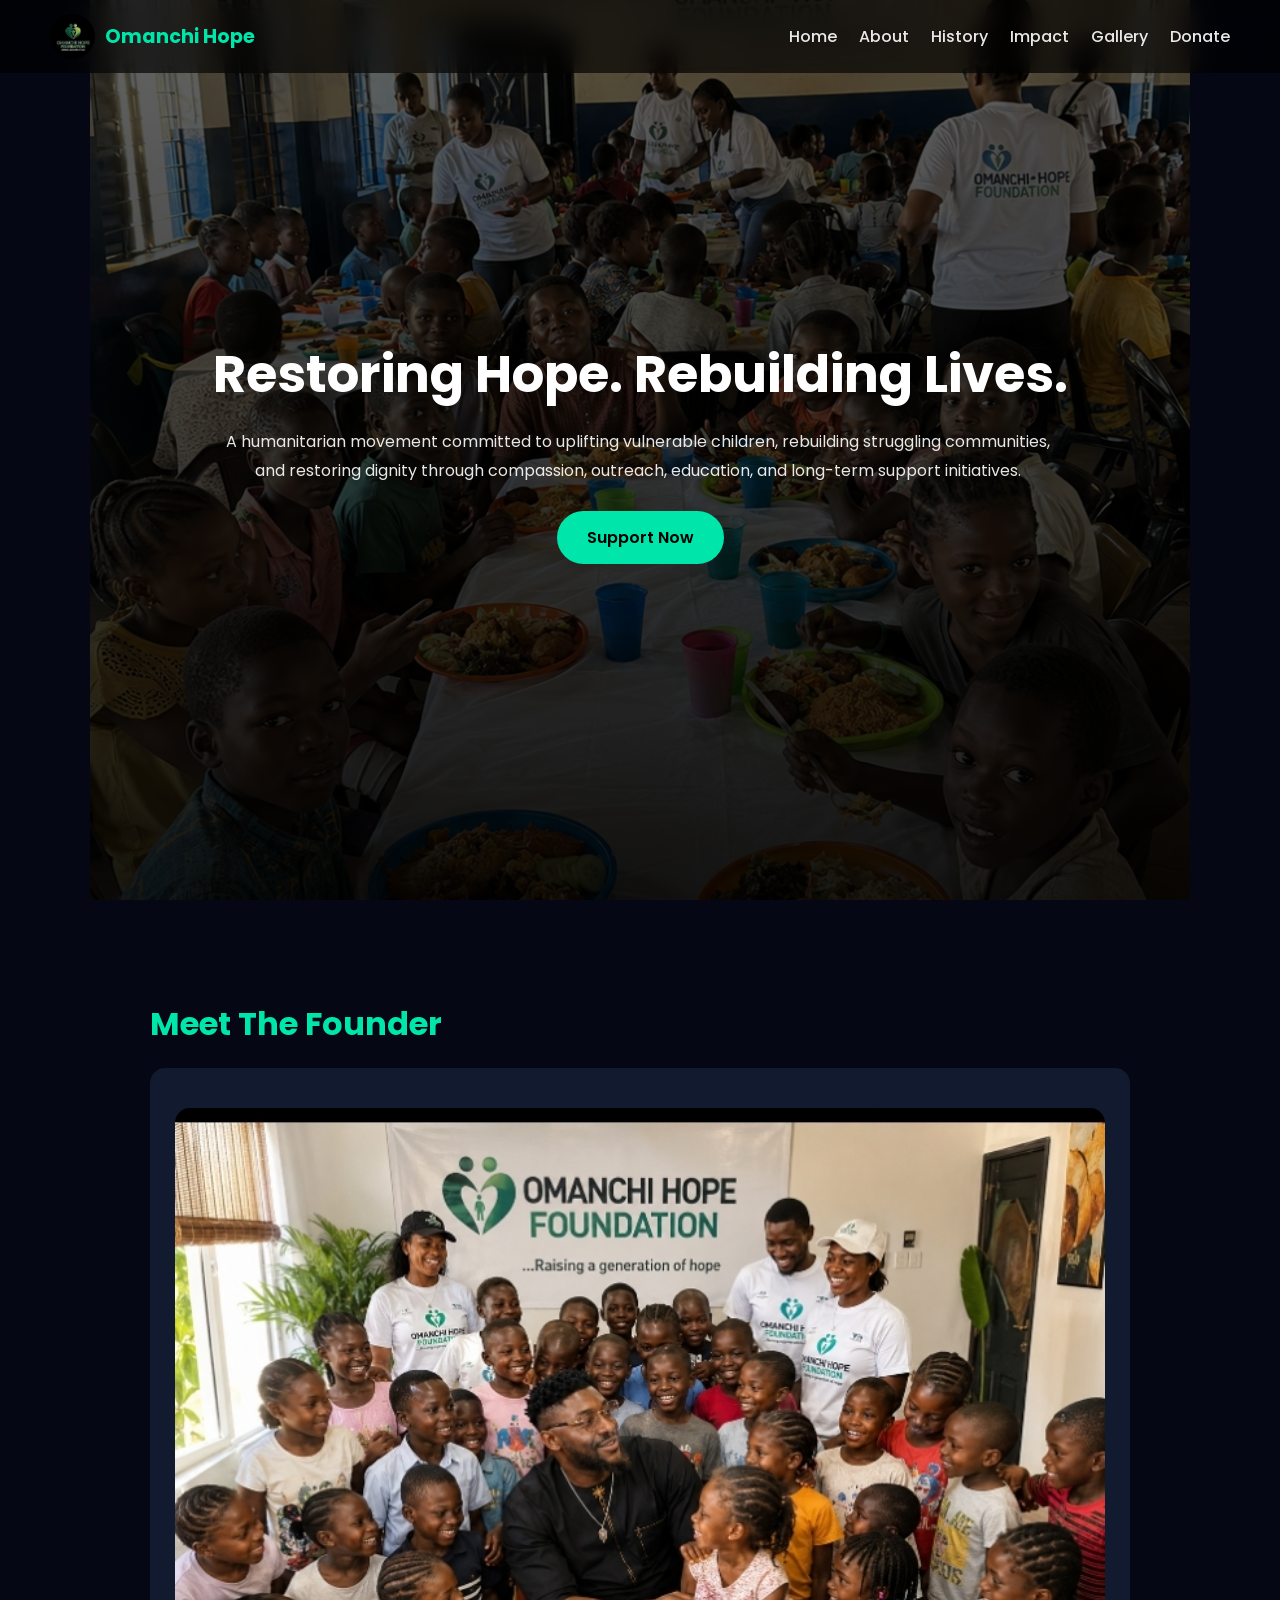
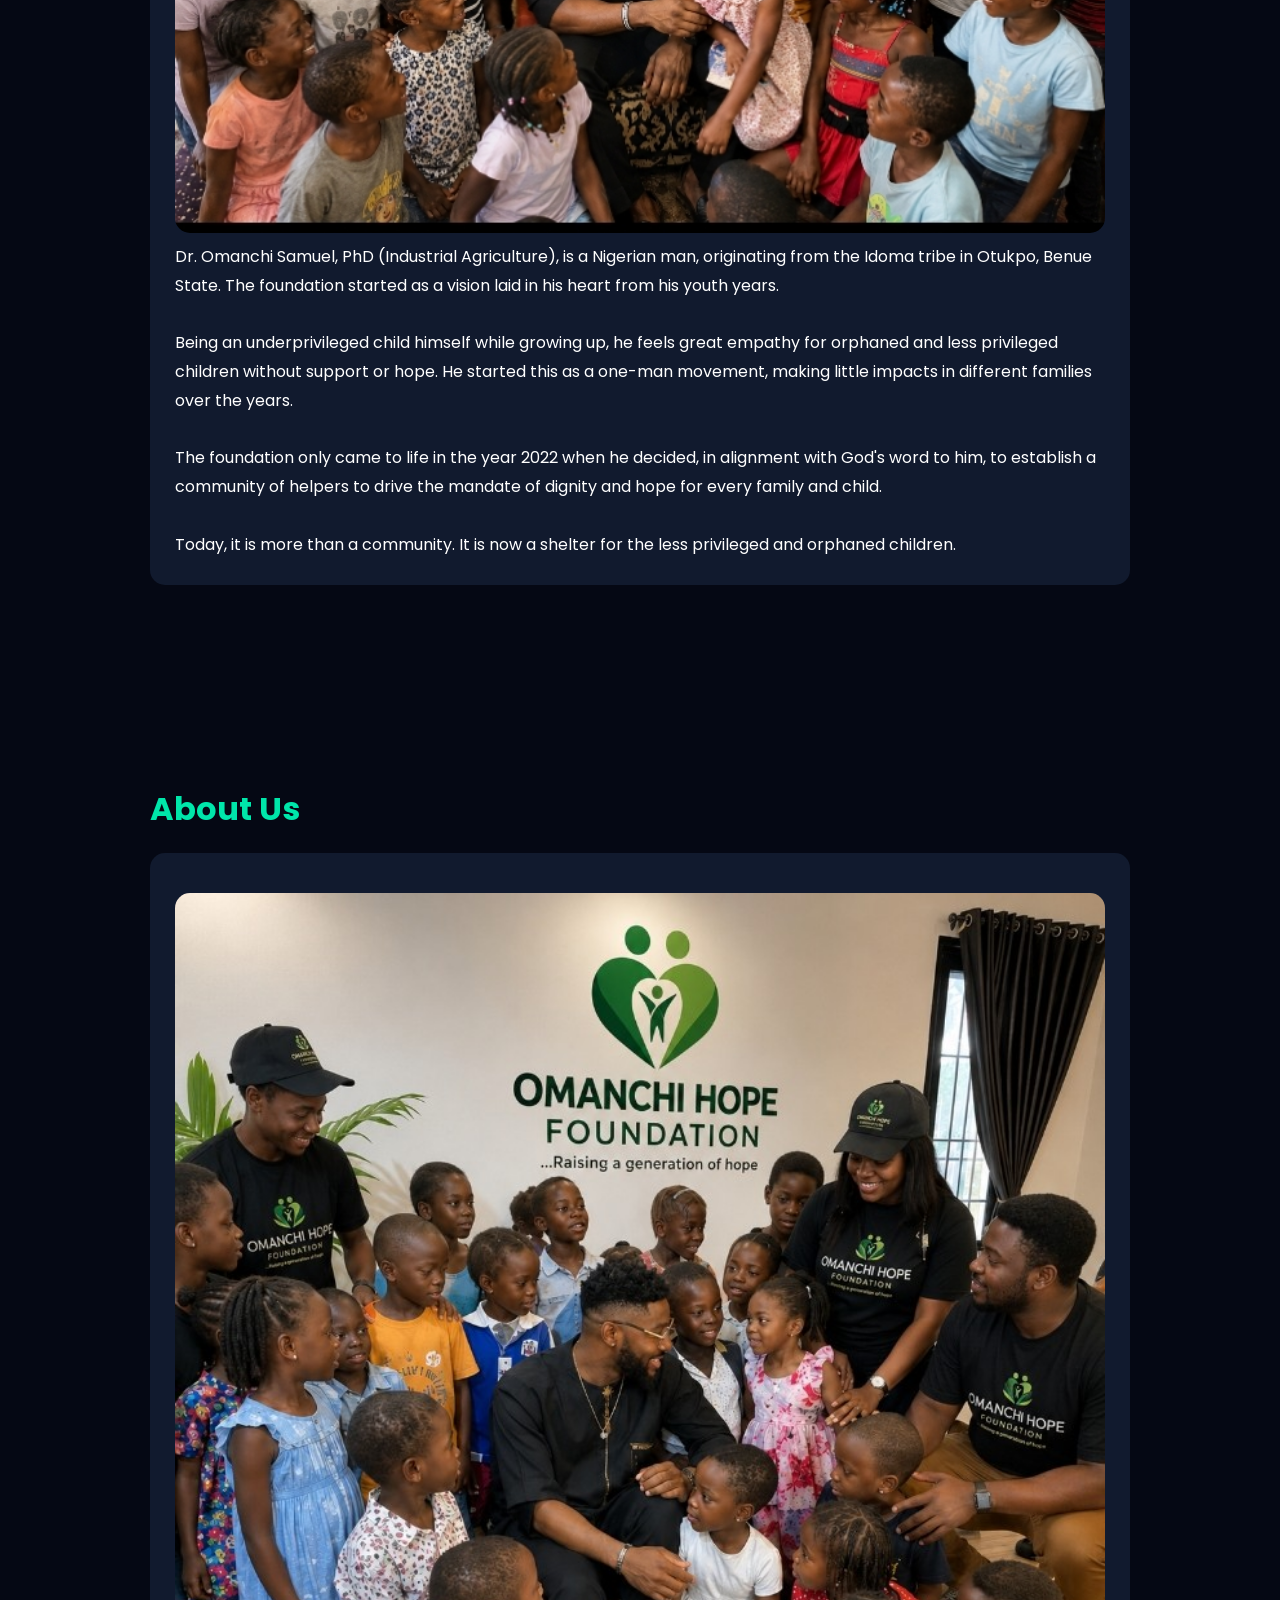
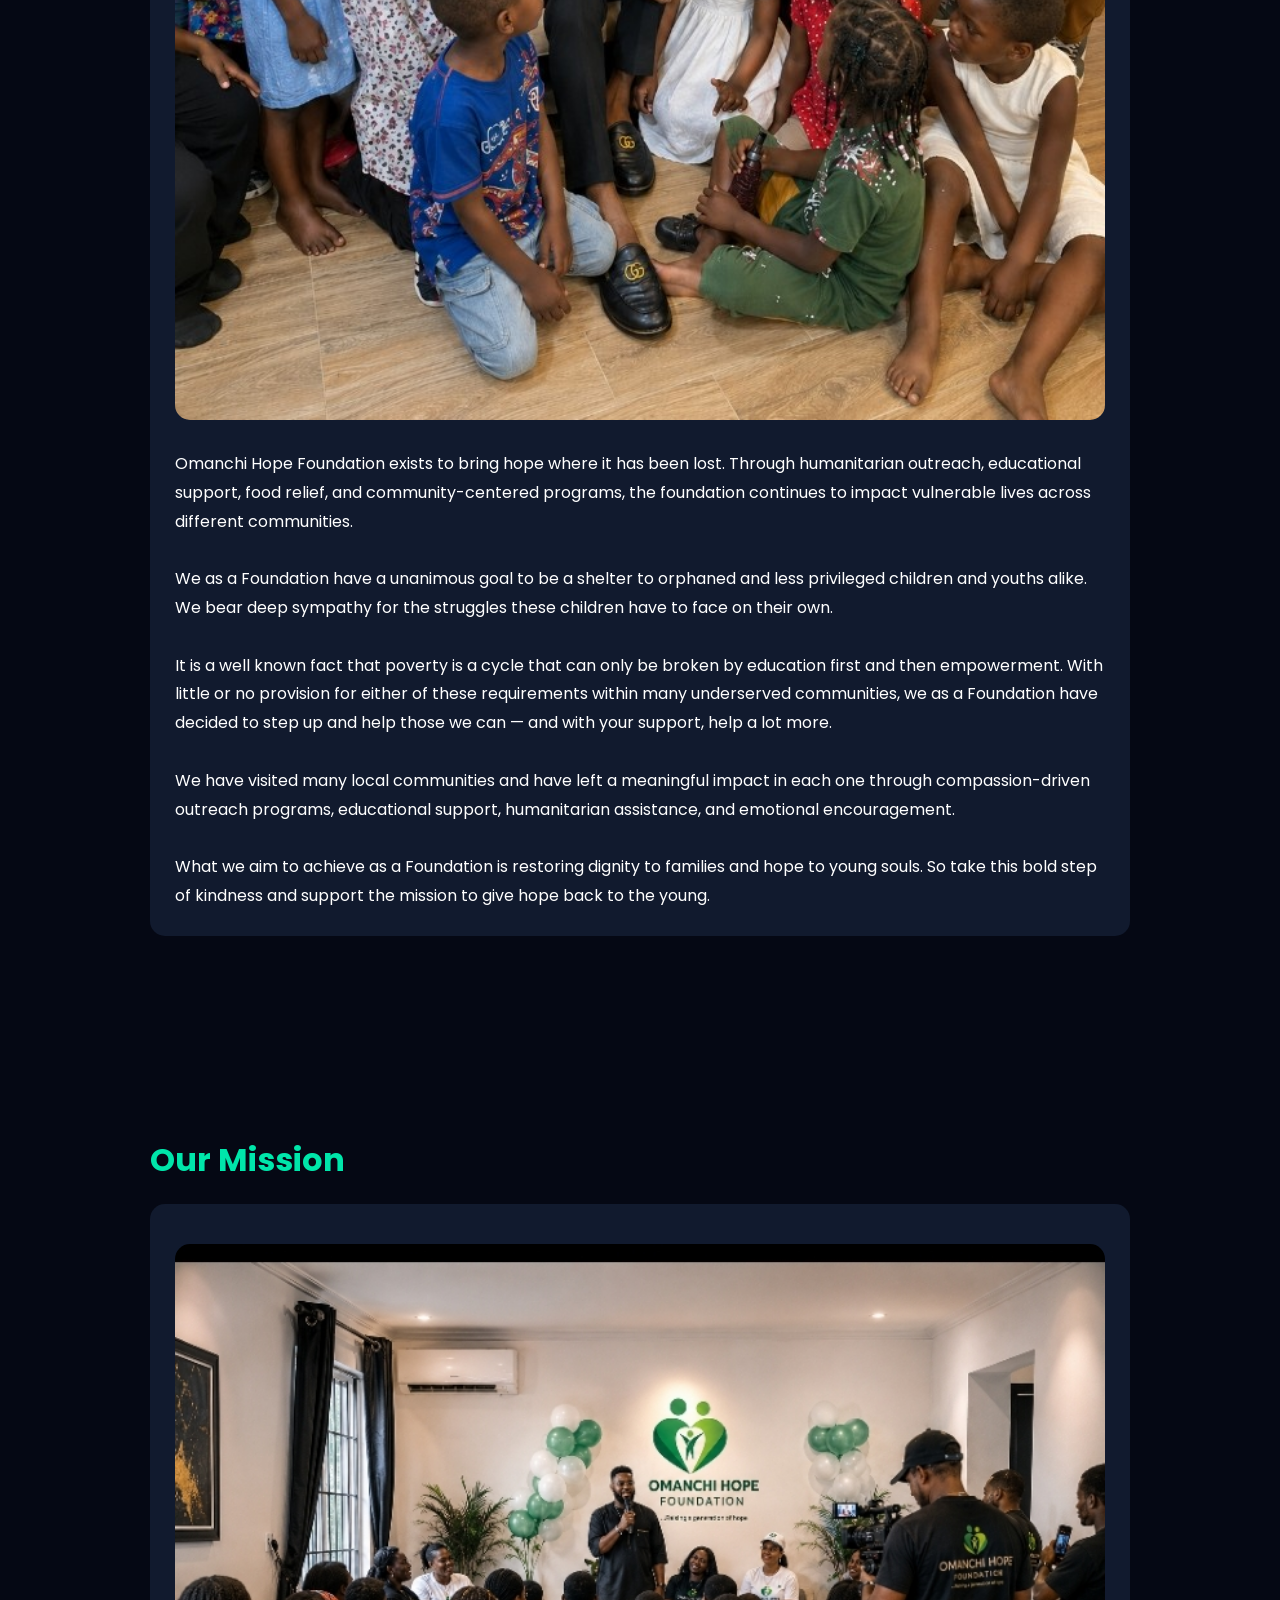
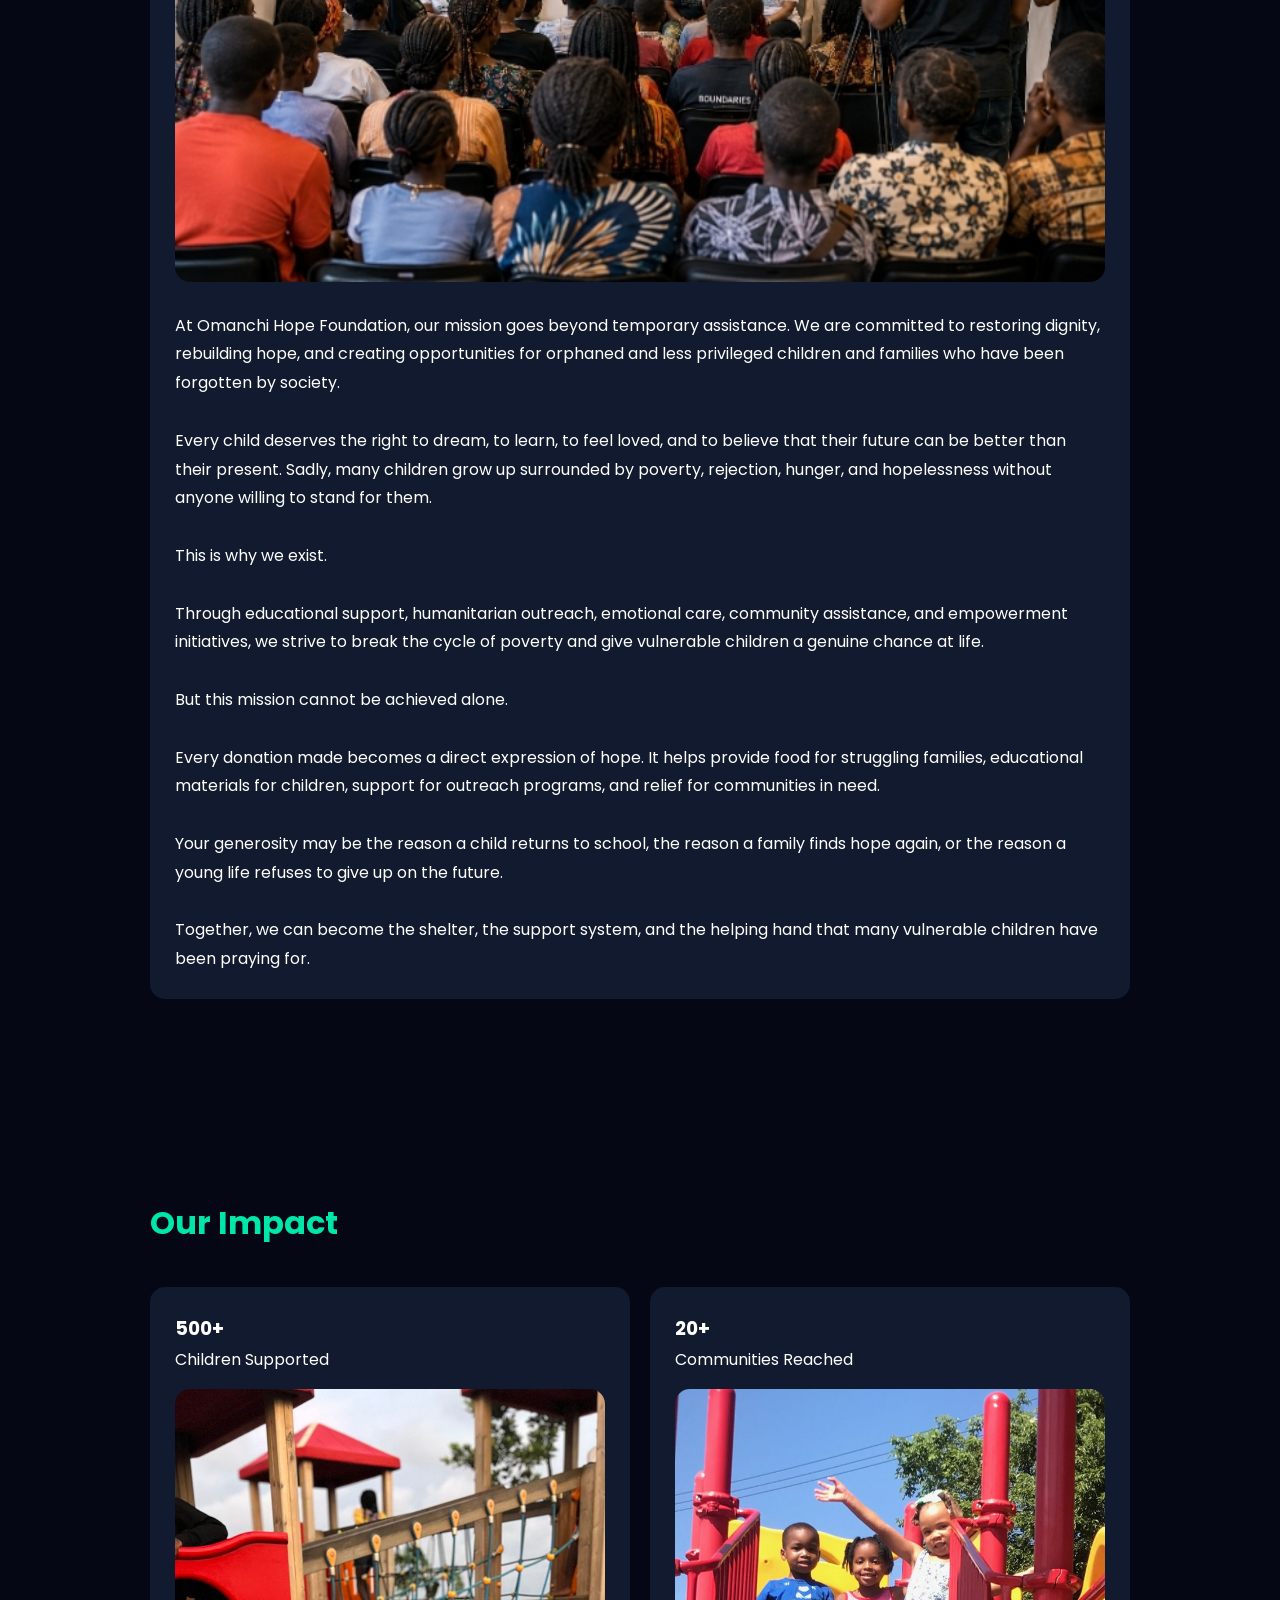
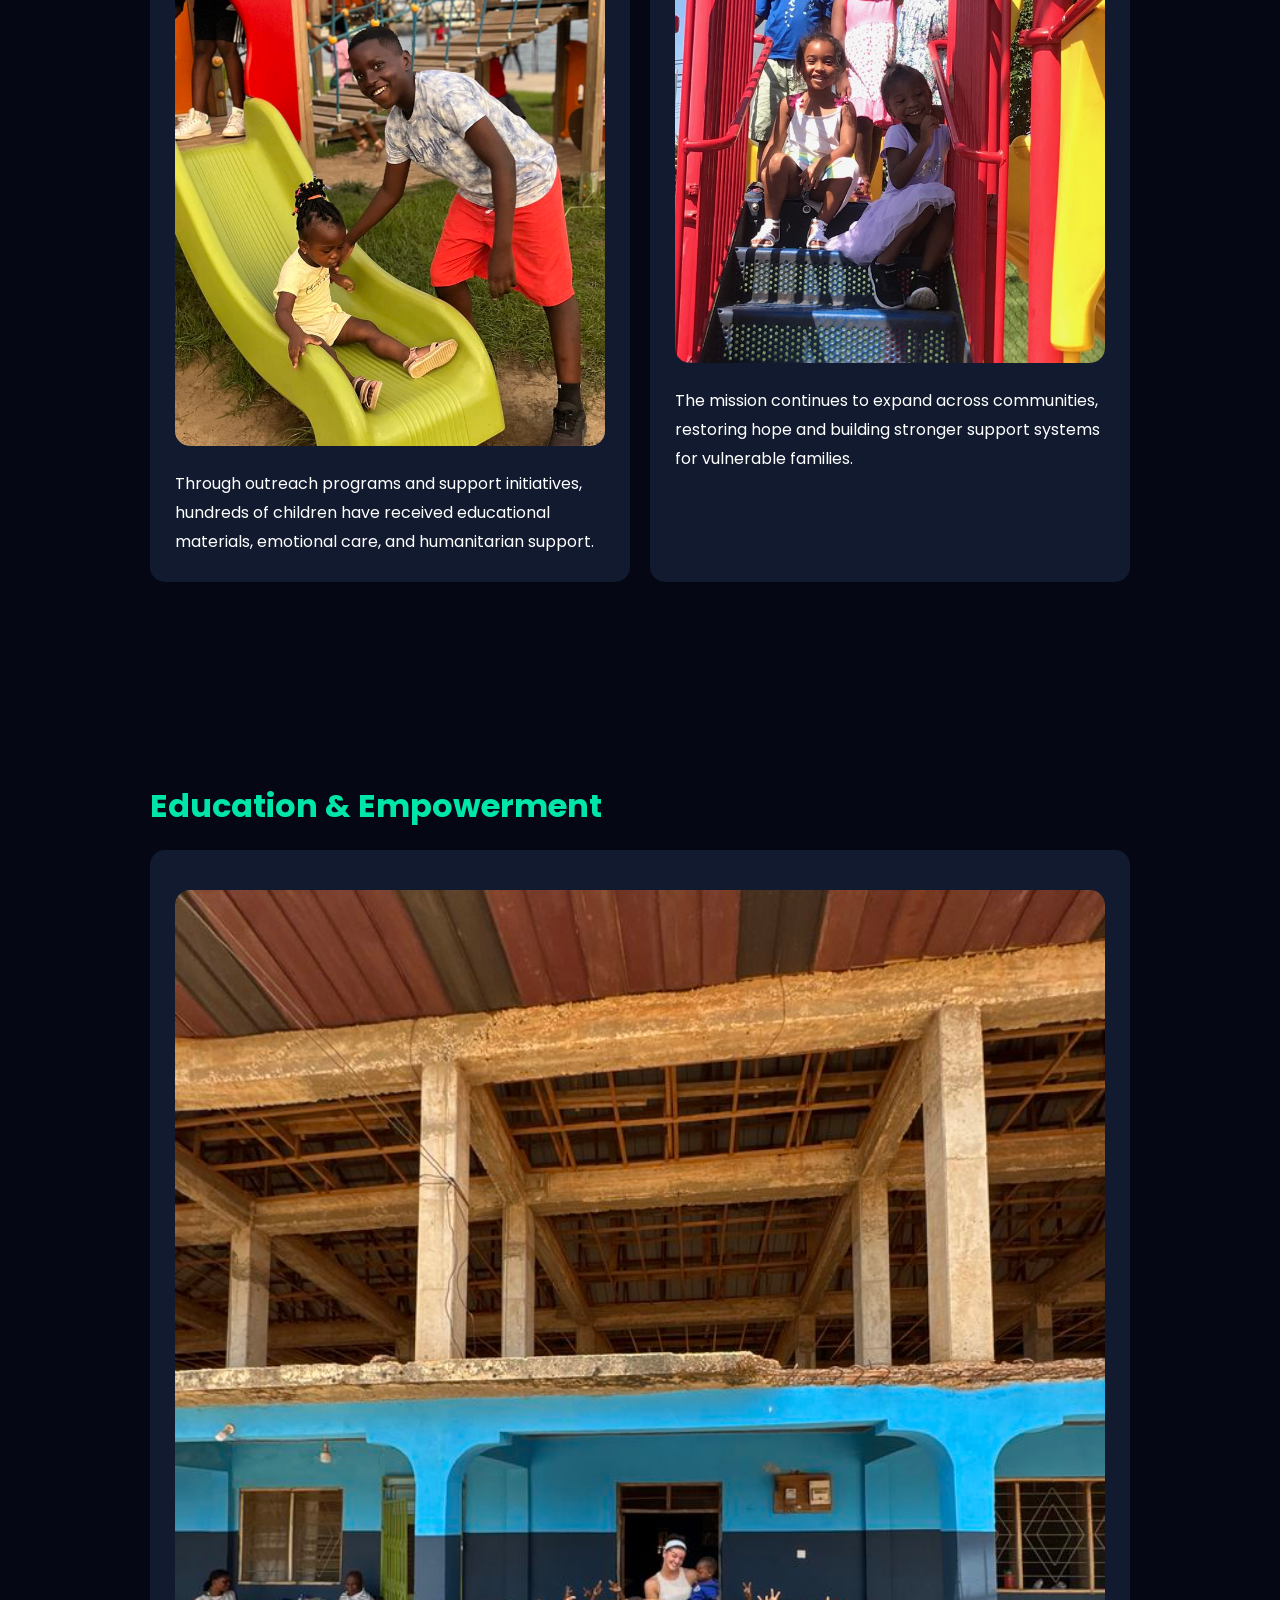
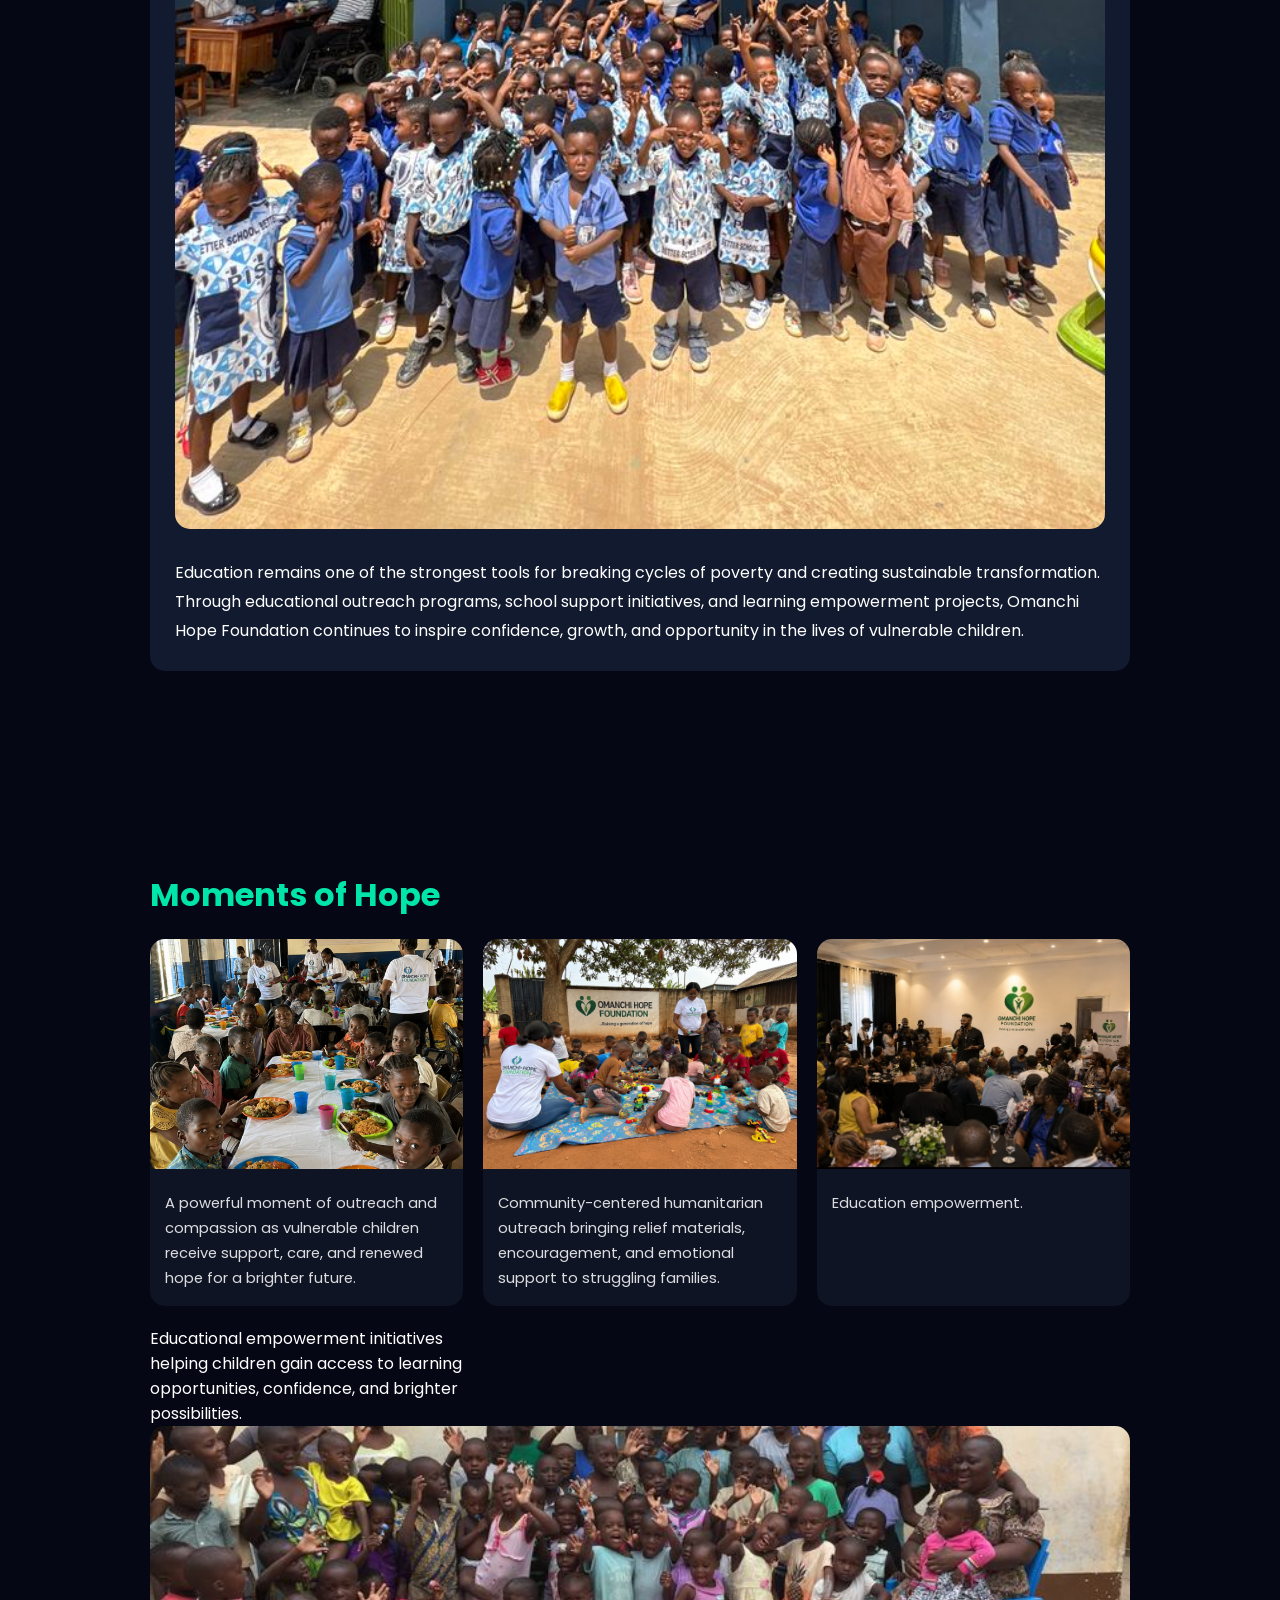
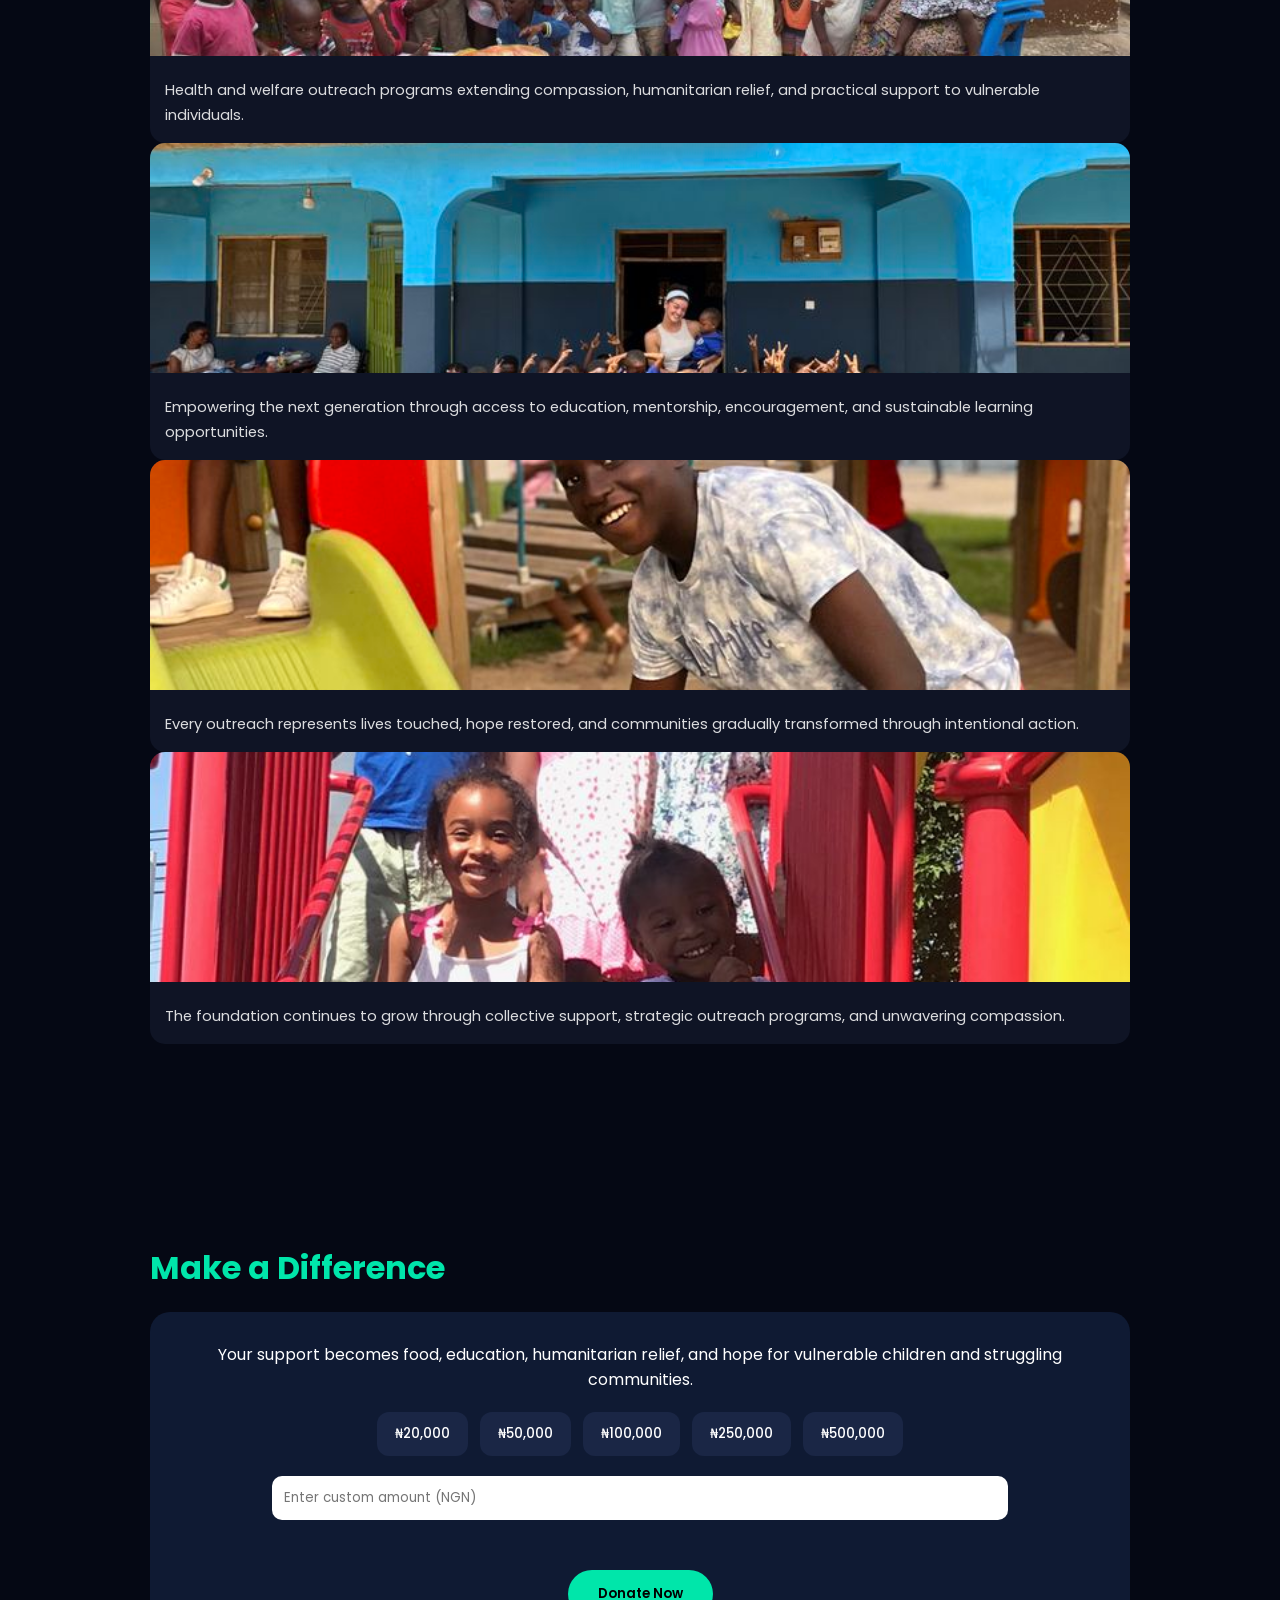
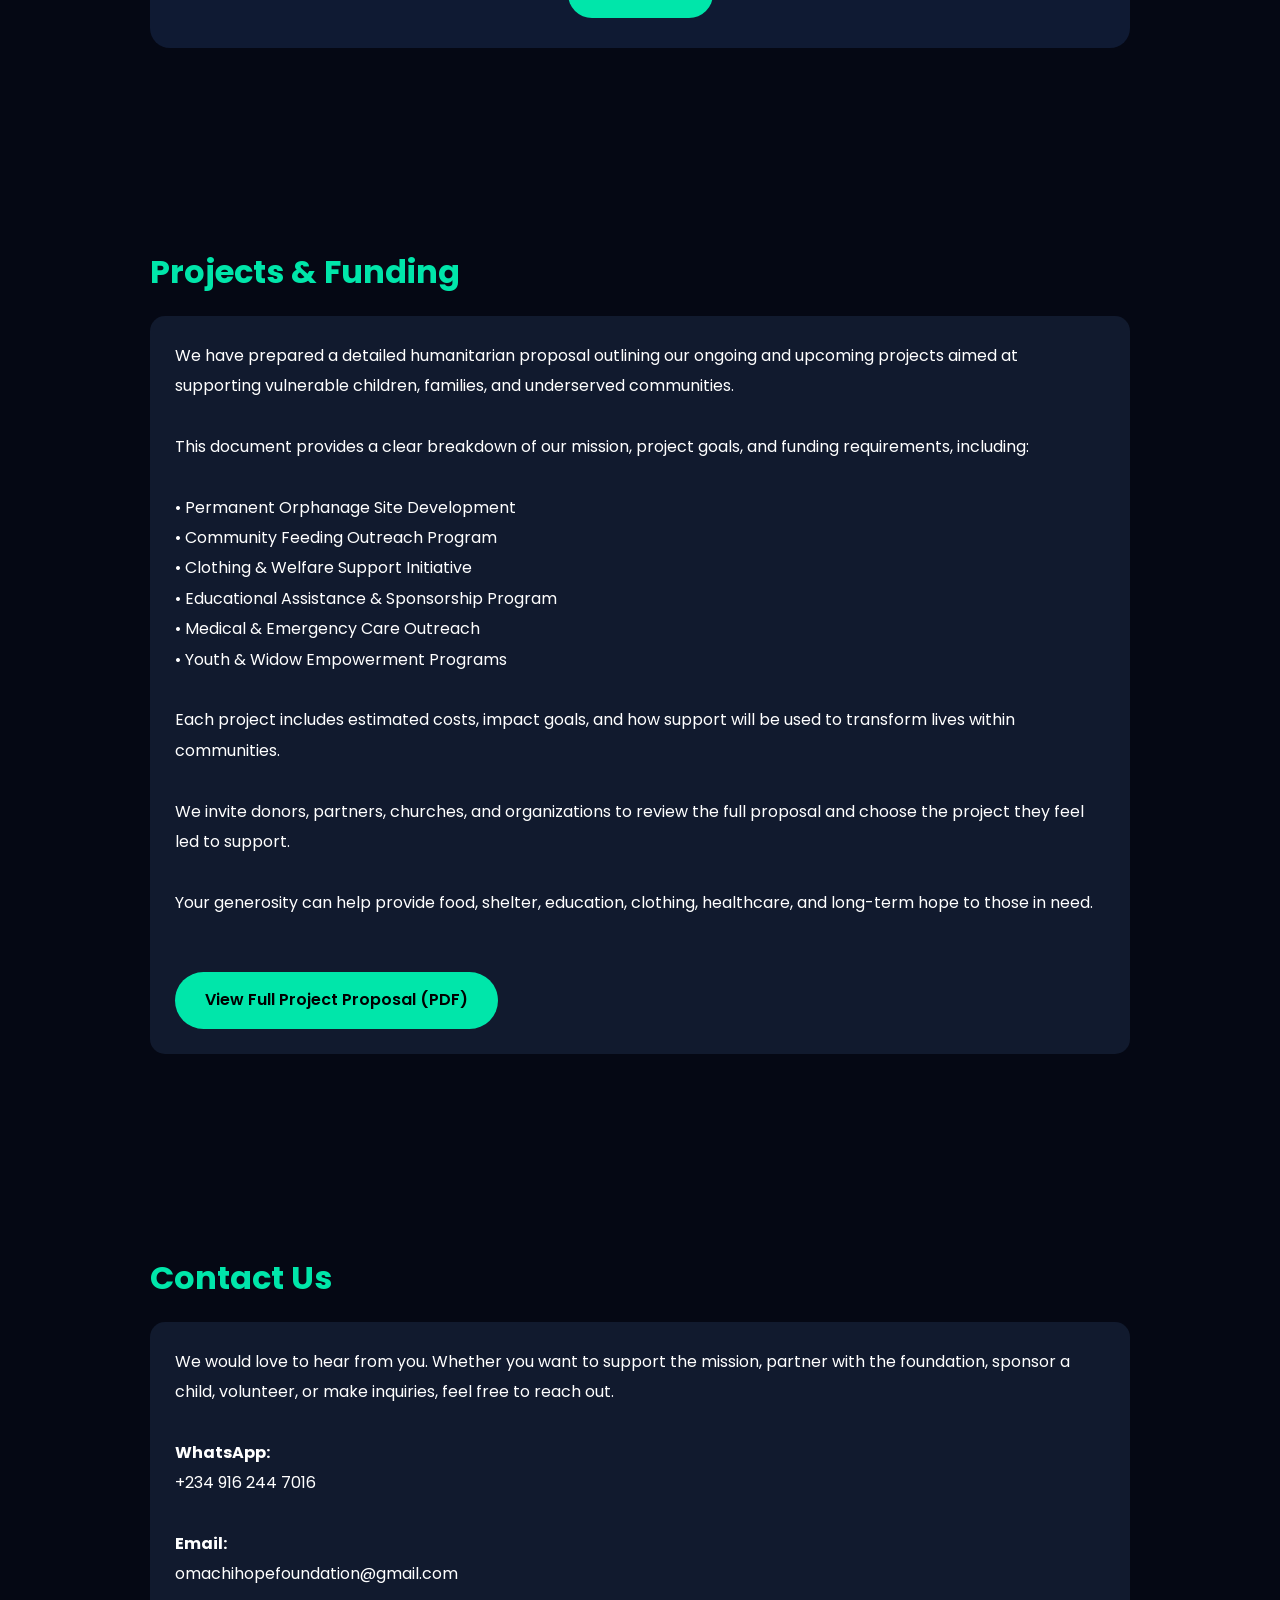
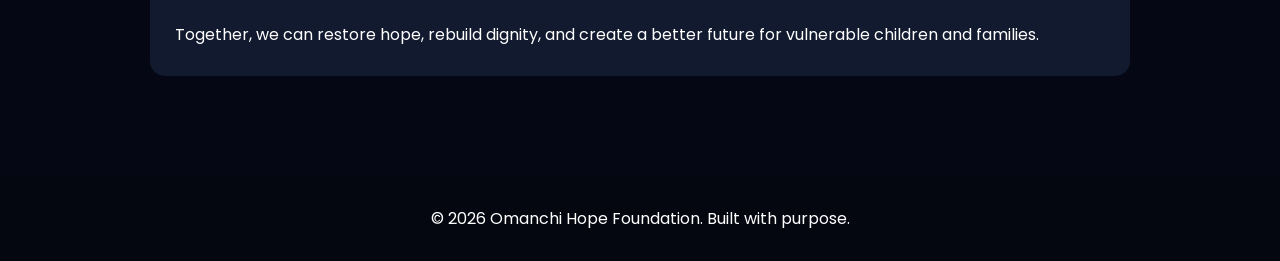
==== commit 9614fcc9: "Update index.html" ====
--- a/index.html
+++ b/index.html
@@ -589,6 +589,57 @@
   </div>
 
 </section>
+  <!-- PROJECTS -->
+<section id="projects">
+
+  <h2 class="title">Projects & Funding</h2>
+
+  <div class="card">
+
+    <p style="line-height:1.9;">
+
+      We have prepared a detailed humanitarian proposal outlining our ongoing and upcoming projects
+      aimed at supporting vulnerable children, families, and underserved communities.
+
+      <br><br>
+
+      This document provides a clear breakdown of our mission, project goals, and funding requirements, including:
+
+      <br><br>
+
+      • Permanent Orphanage Site Development<br>
+      • Community Feeding Outreach Program<br>
+      • Clothing & Welfare Support Initiative<br>
+      • Educational Assistance & Sponsorship Program<br>
+      • Medical & Emergency Care Outreach<br>
+      • Youth & Widow Empowerment Programs
+
+      <br><br>
+
+      Each project includes estimated costs, impact goals, and how support will be used
+      to transform lives within communities.
+
+      <br><br>
+
+      We invite donors, partners, churches, and organizations to review the full proposal
+      and choose the project they feel led to support.
+
+      <br><br>
+
+      Your generosity can help provide food, shelter, education, clothing, healthcare,
+      and long-term hope to those in need.
+
+    </p>
+
+    <br>
+
+    <a href="https://kso.page.link/wps" target="_blank" class="btn">
+      View Full Project Proposal (PDF)
+    </a>
+
+  </div>
+
+</section>
 <!-- CONTACT -->
 <section id="contact">
 
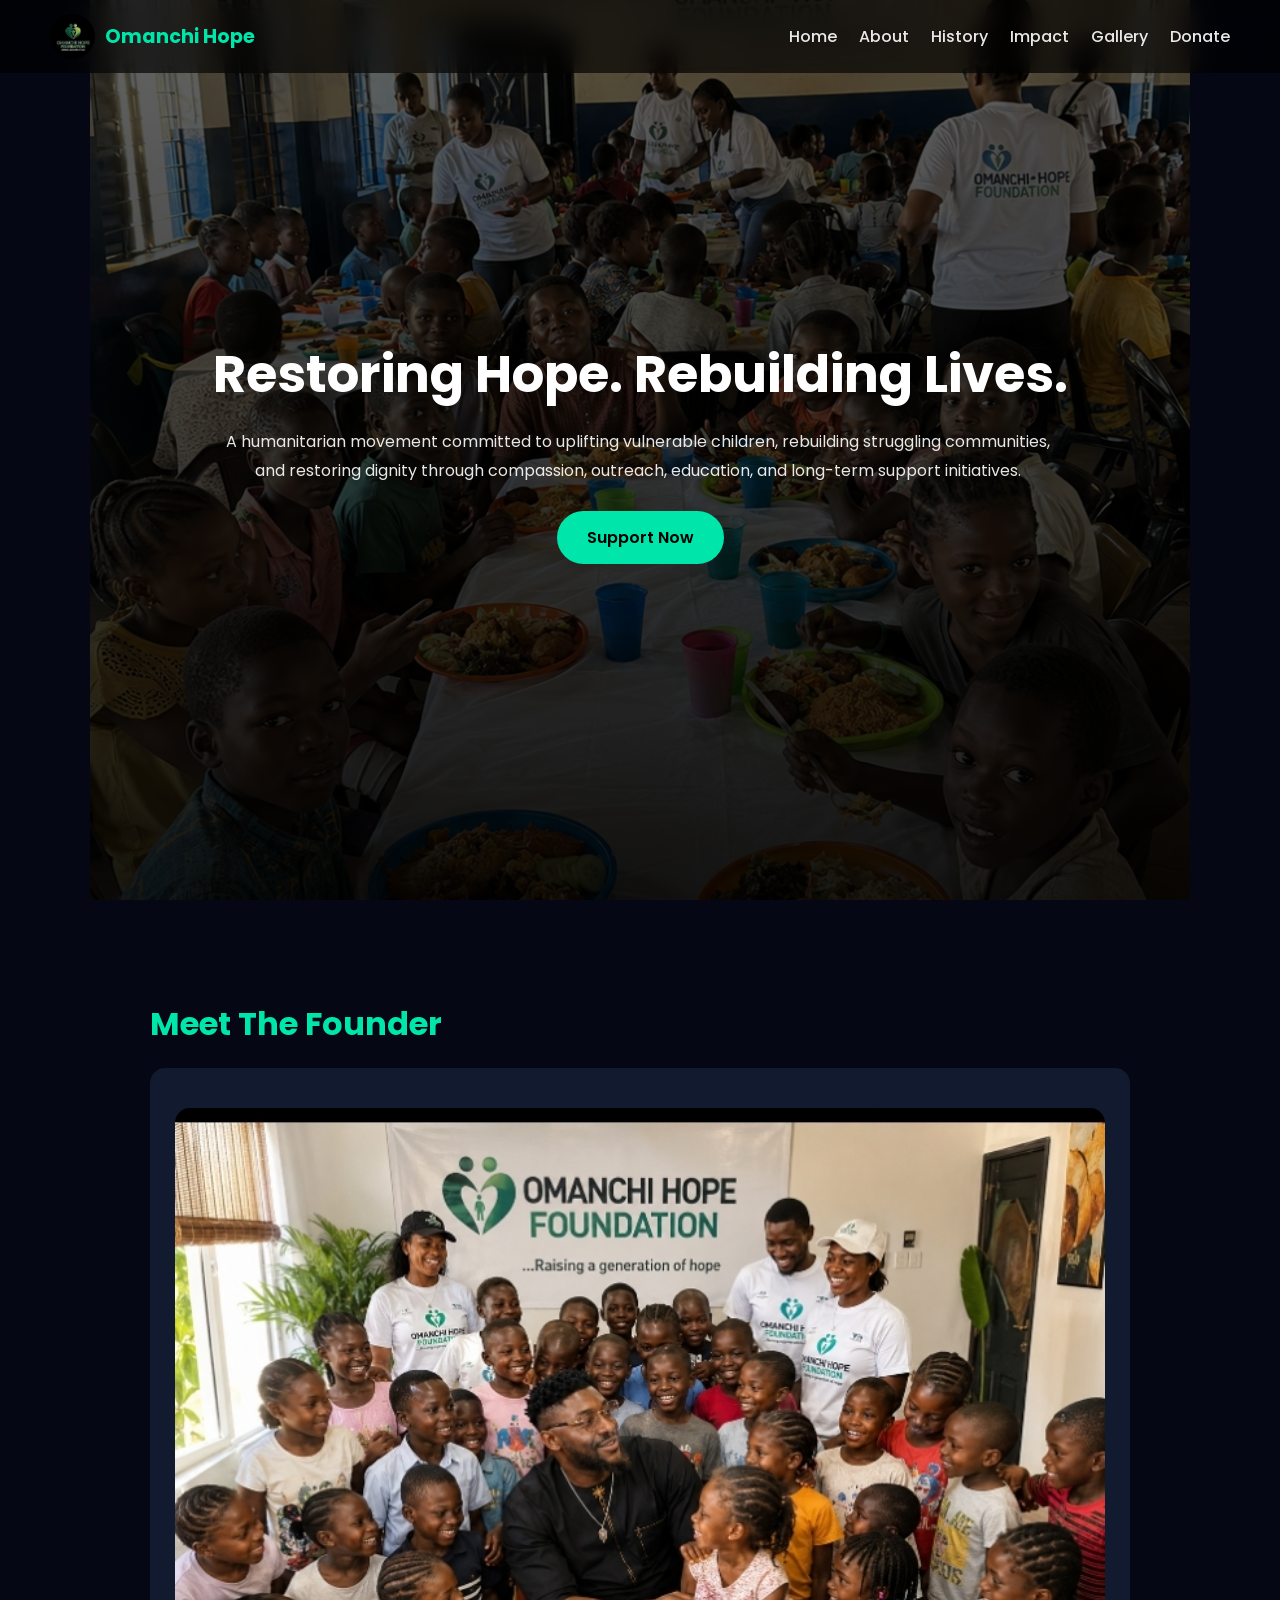
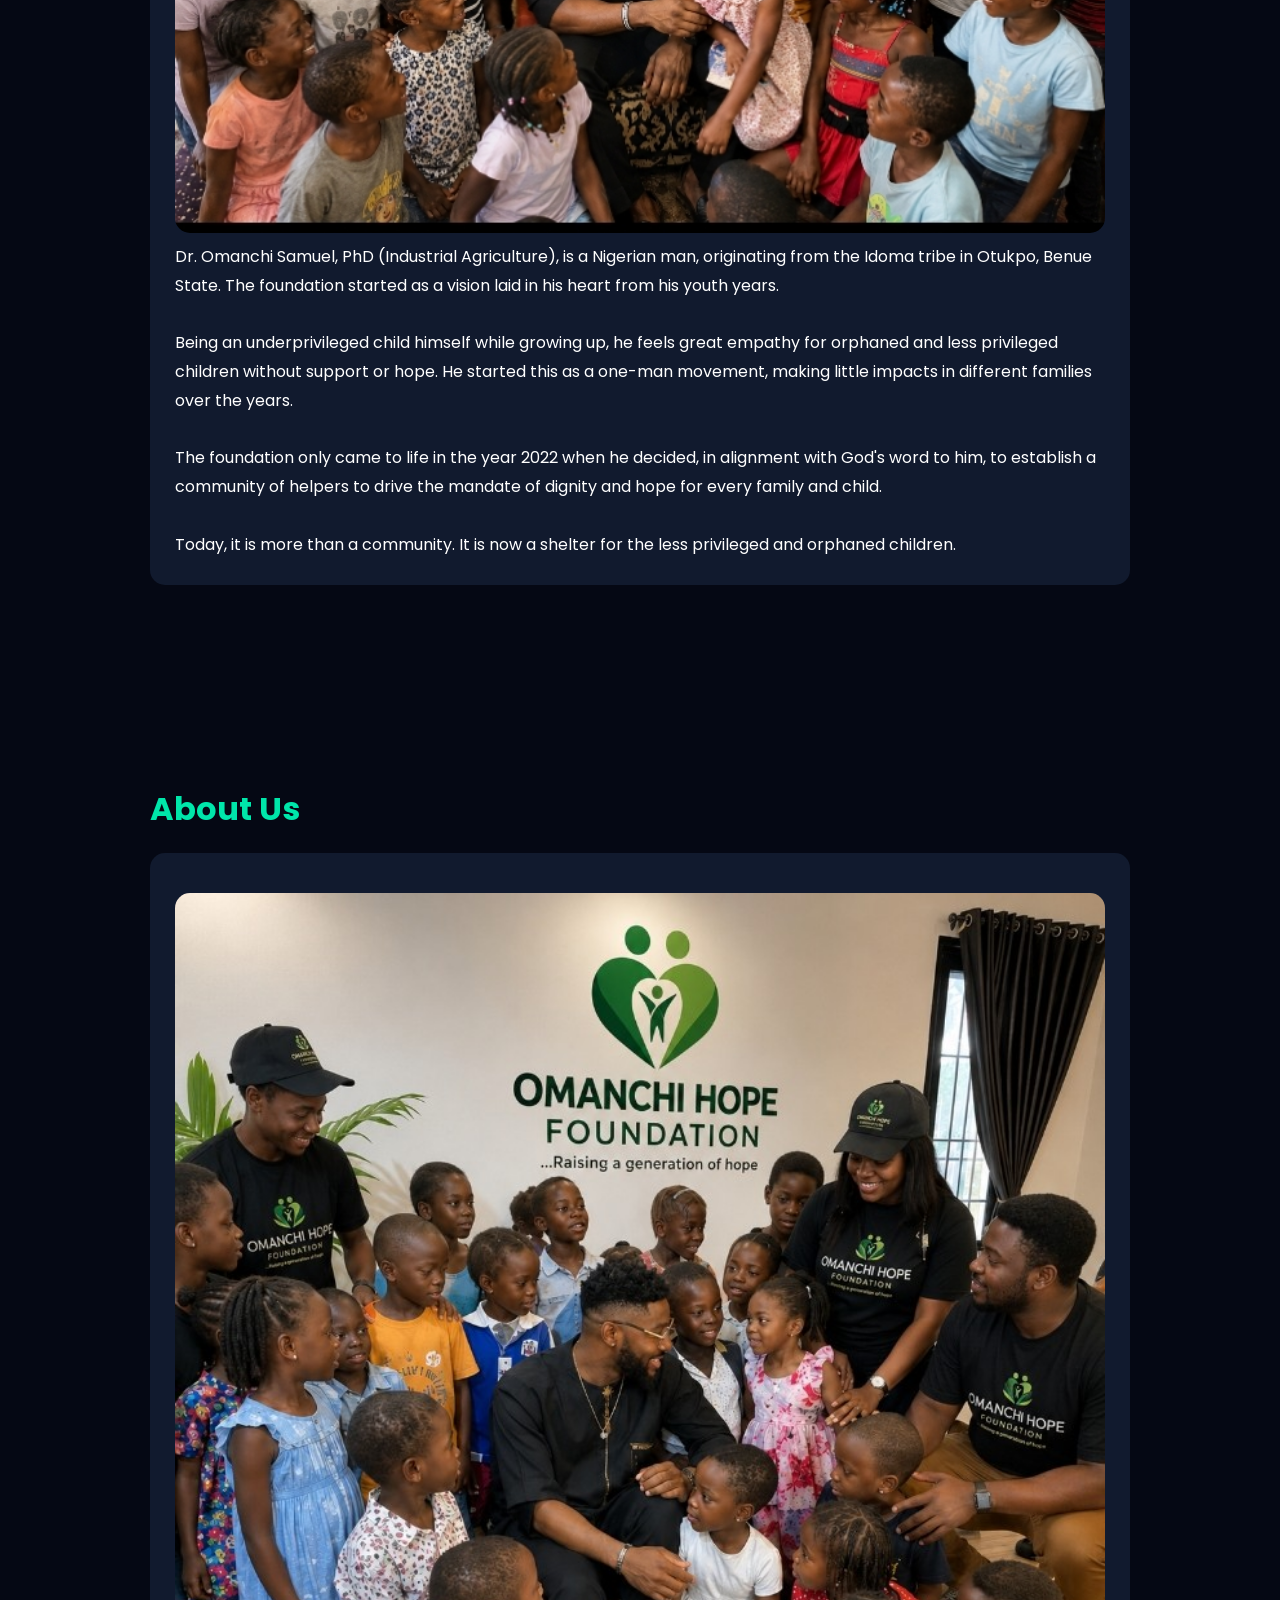
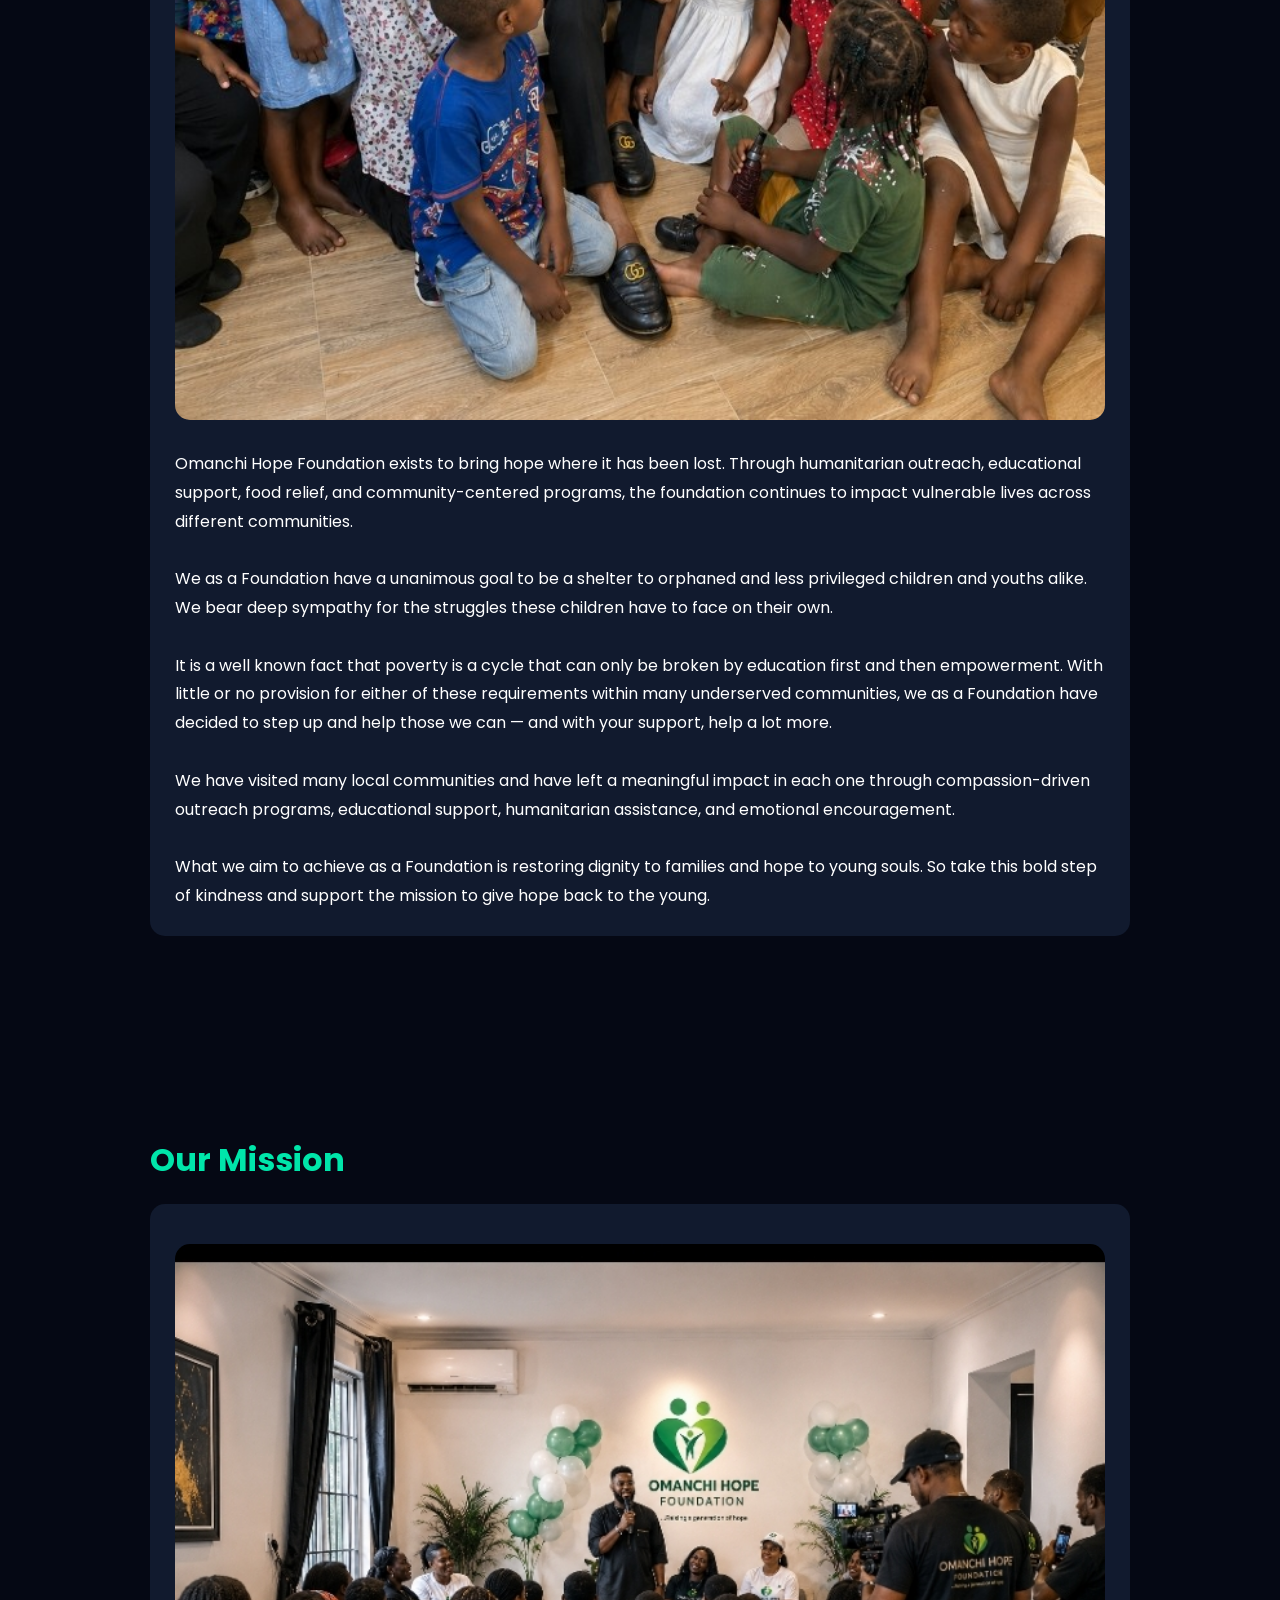
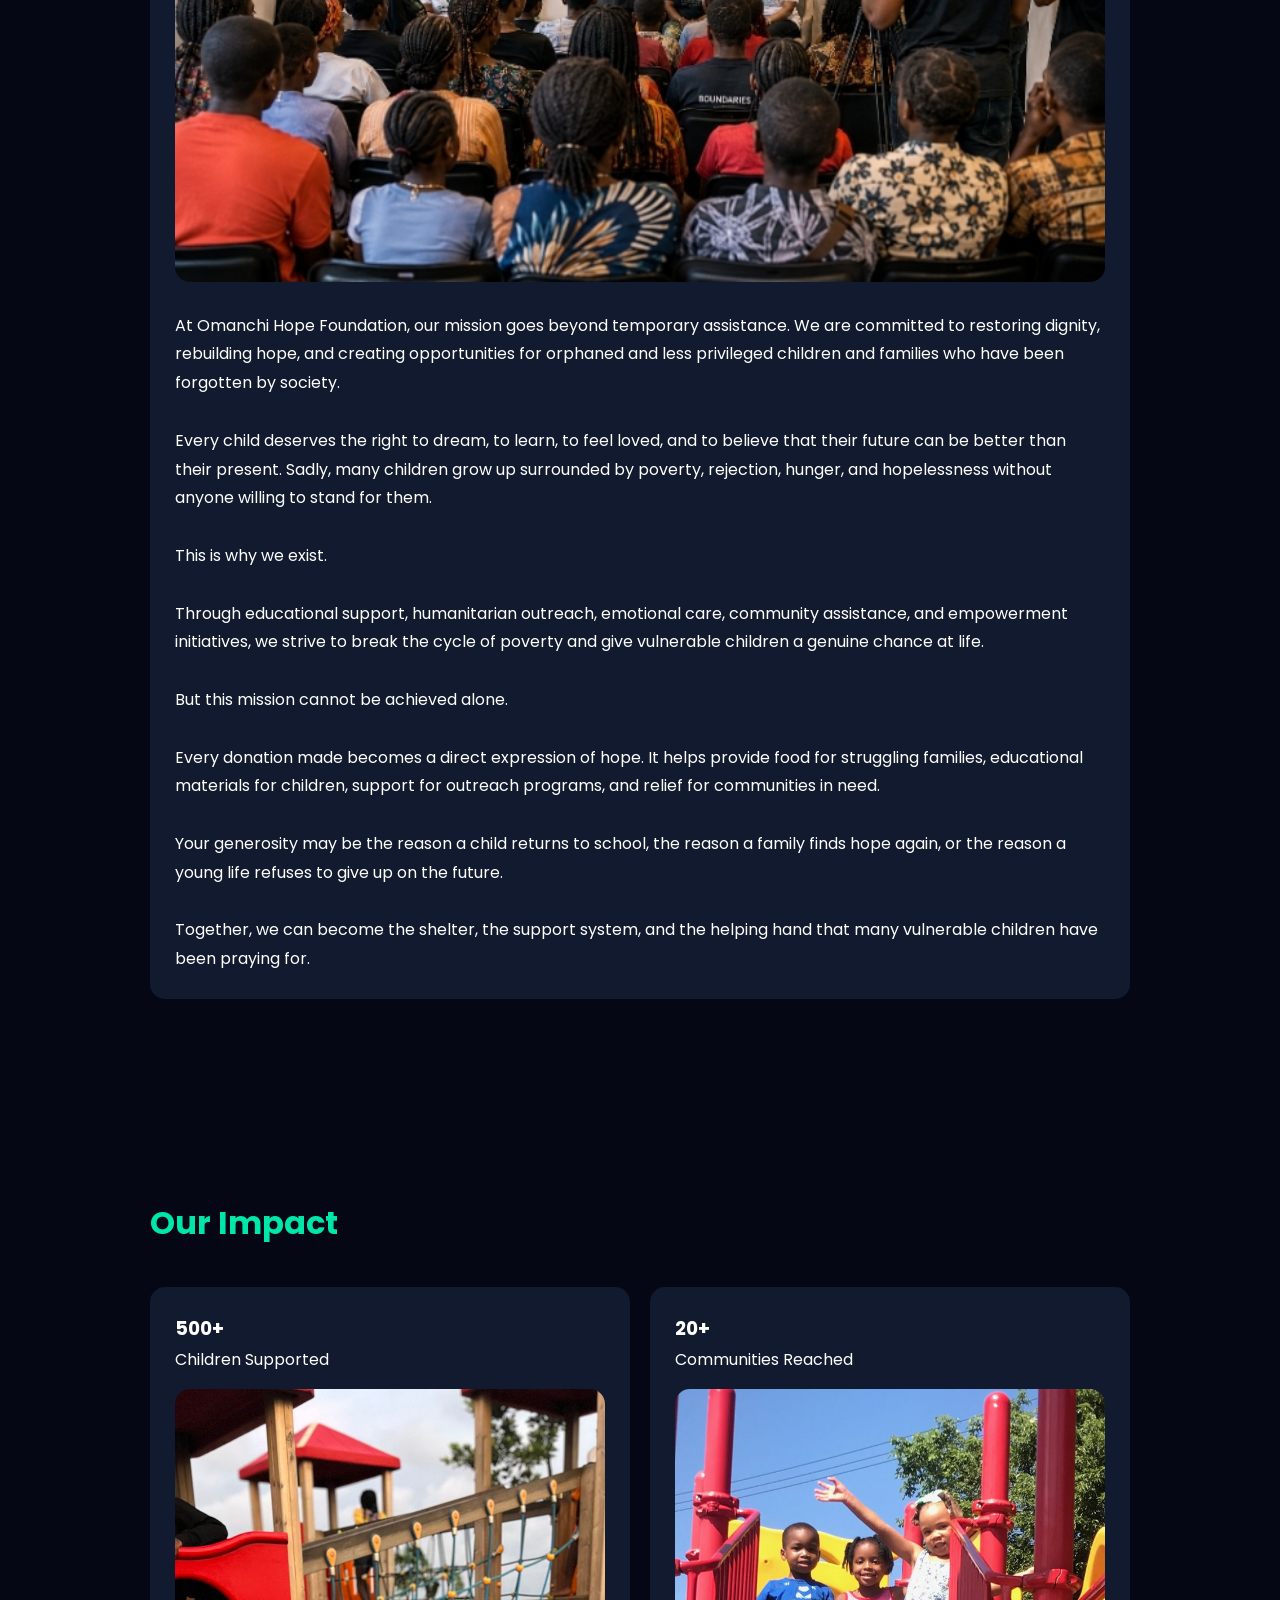
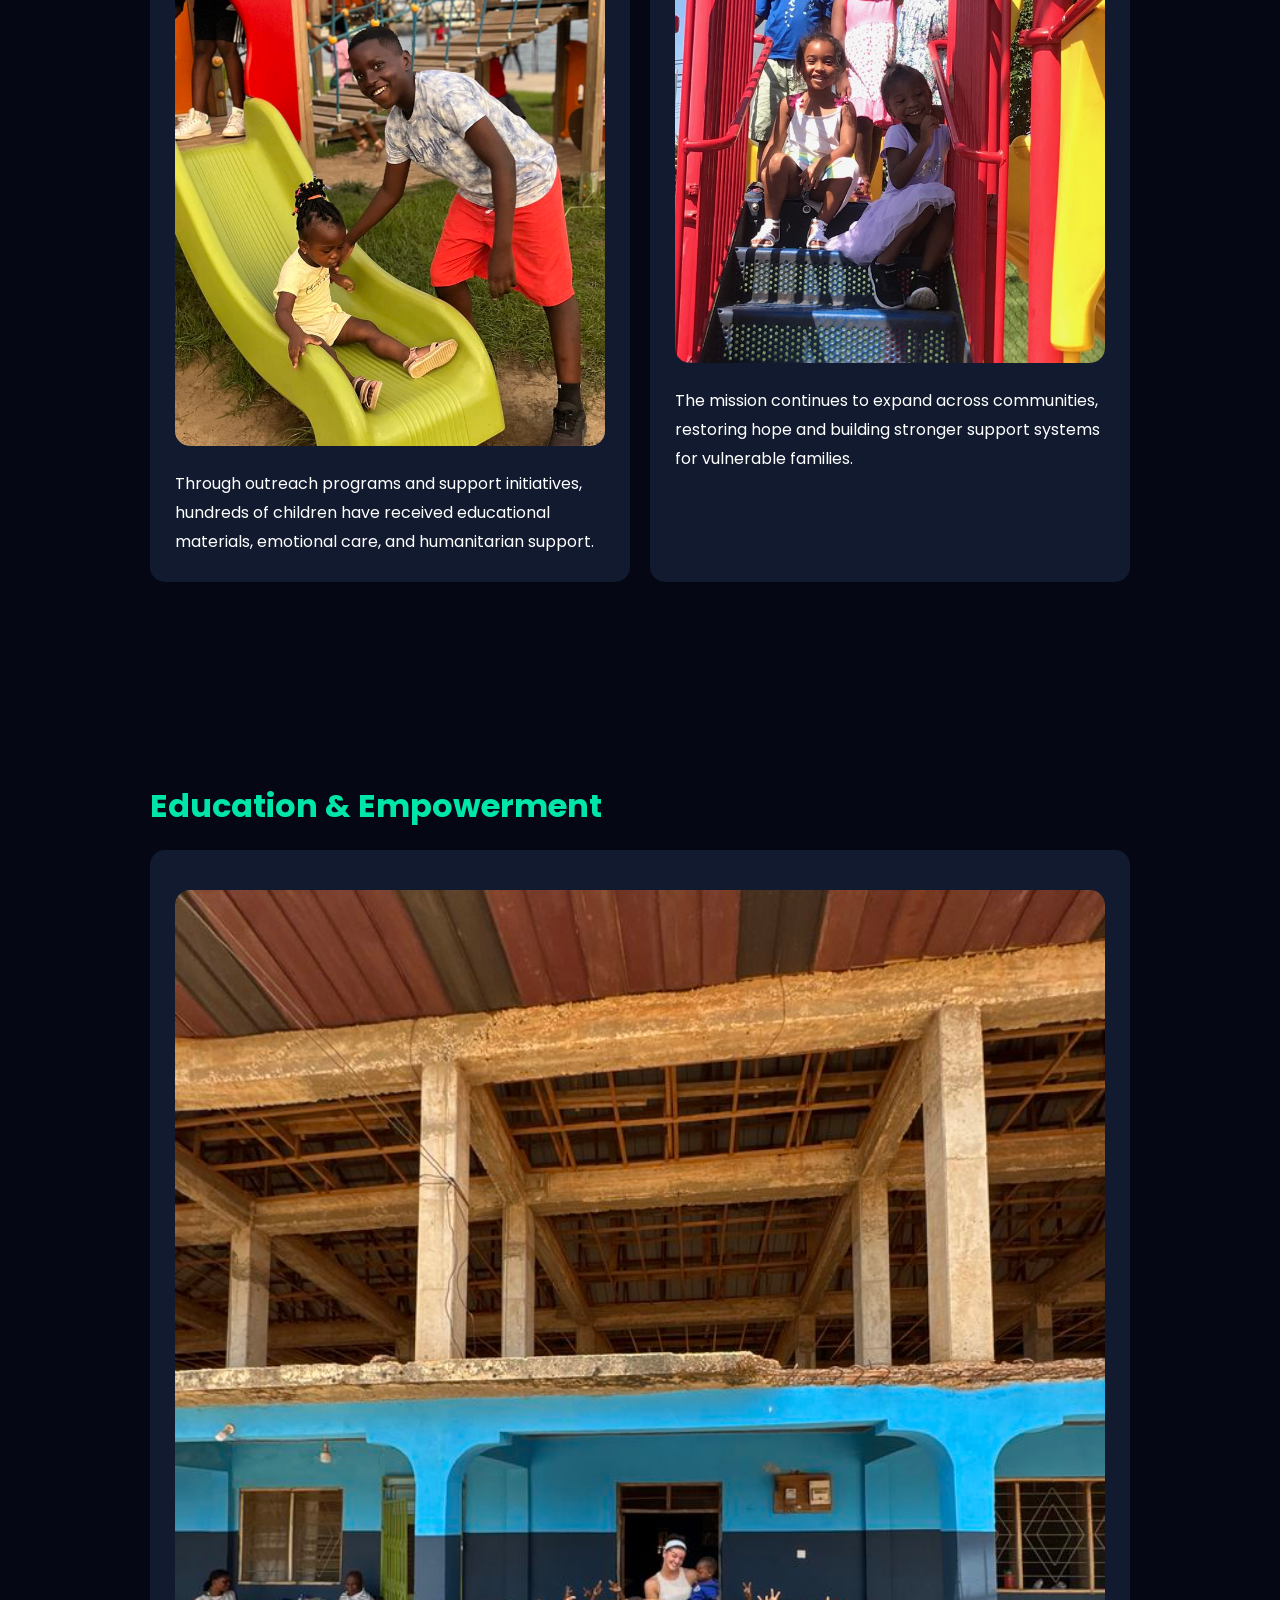
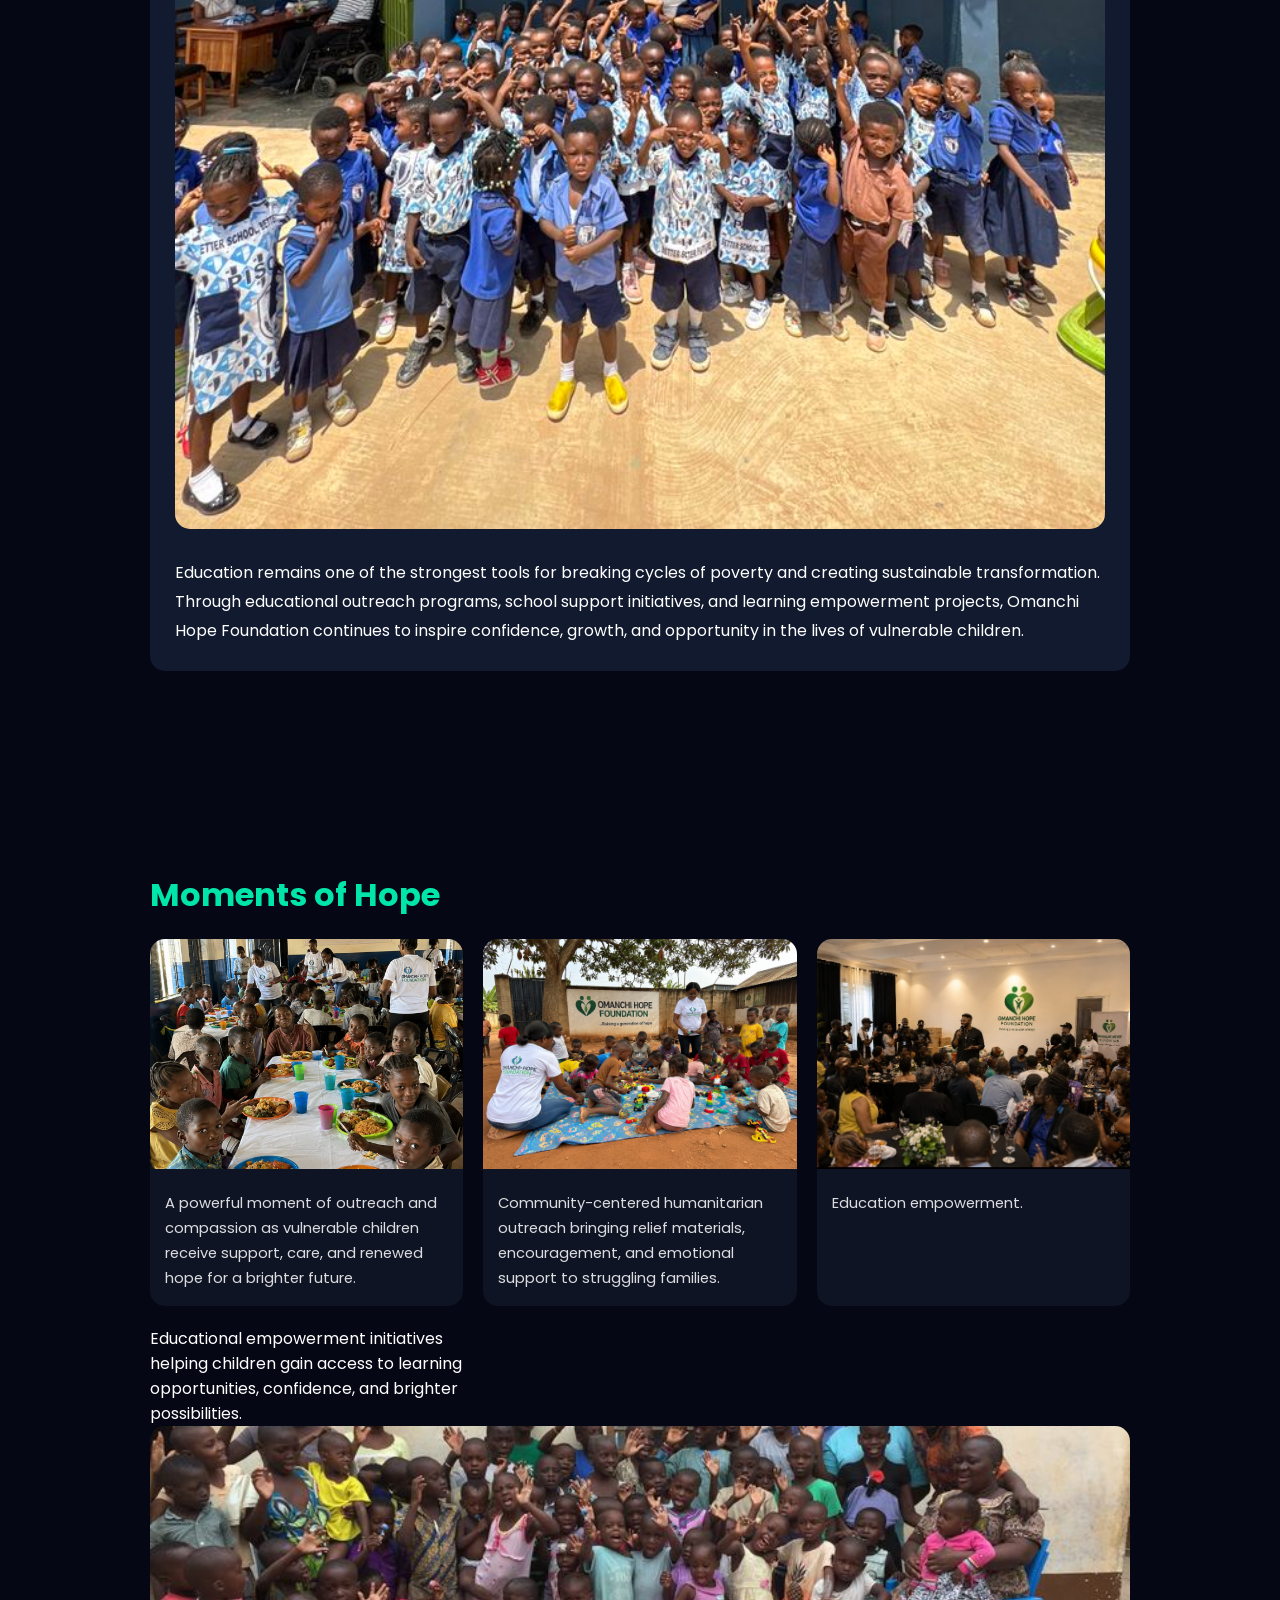
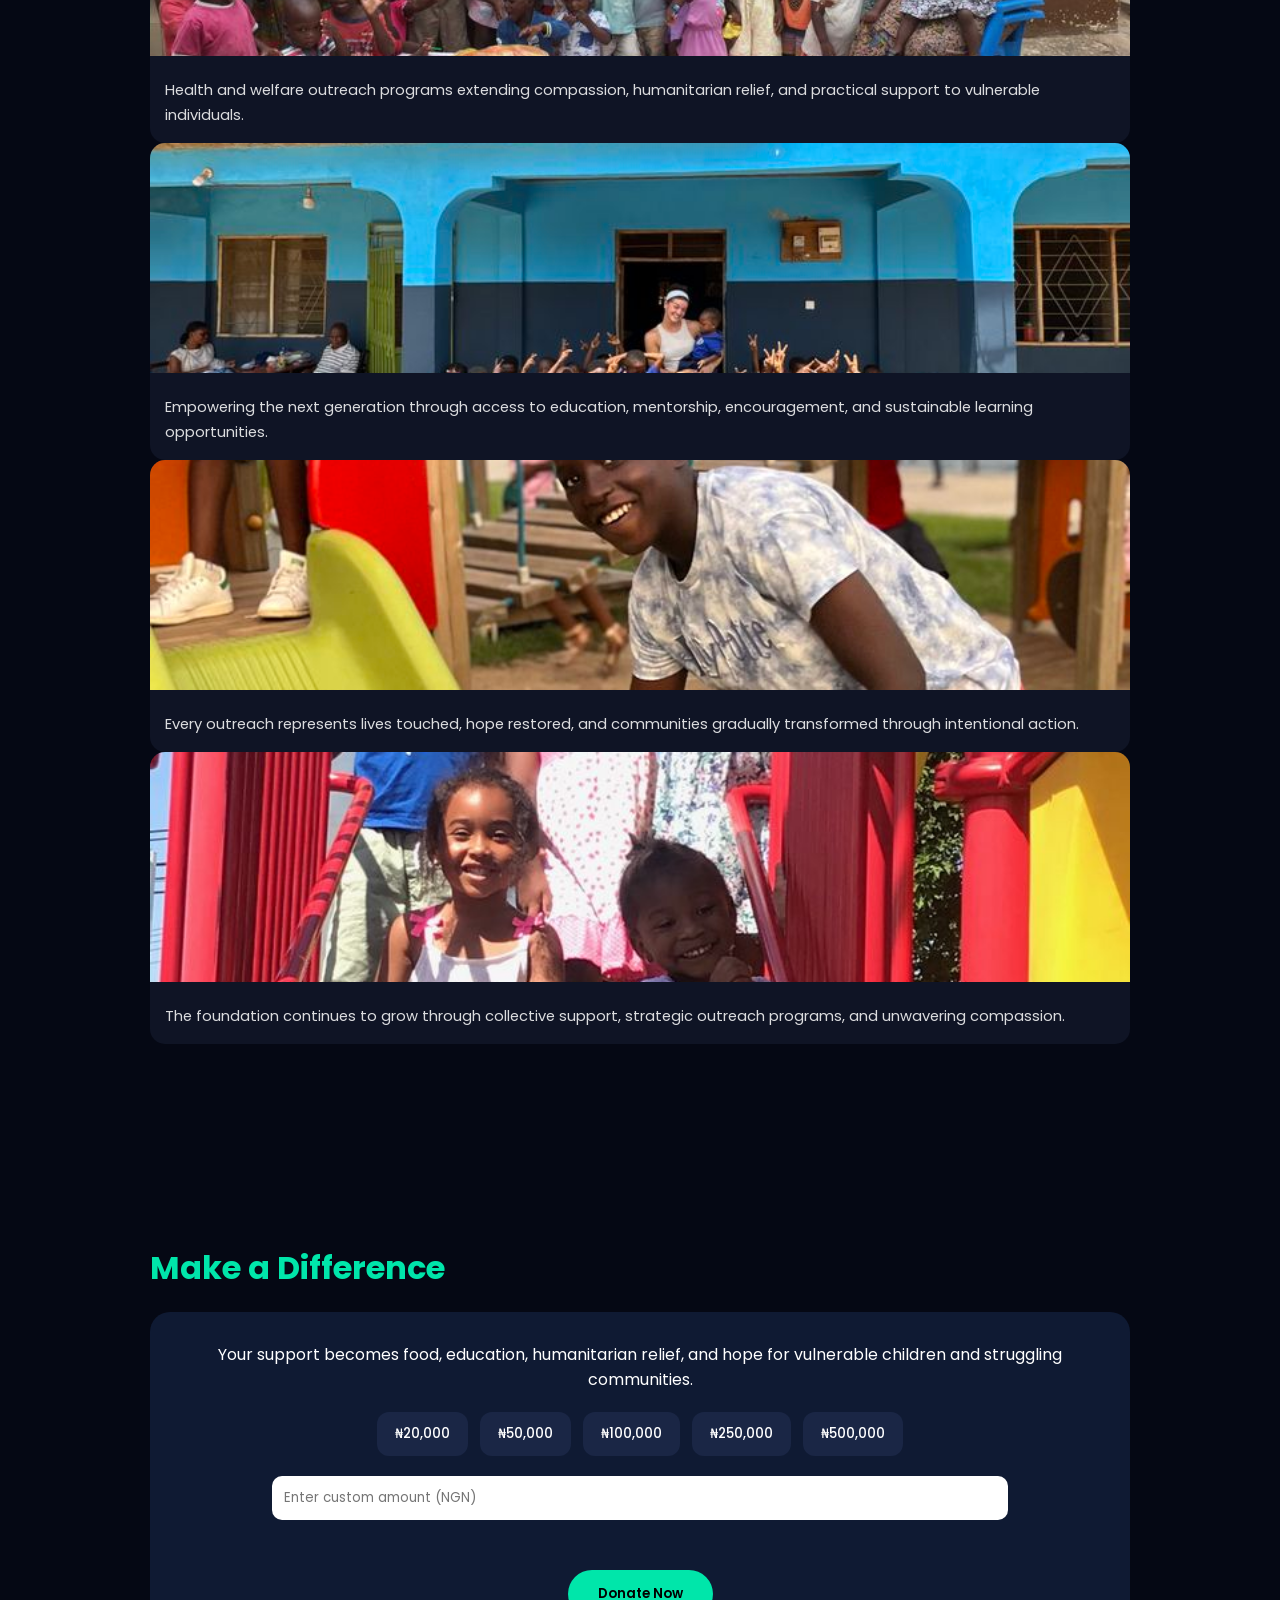
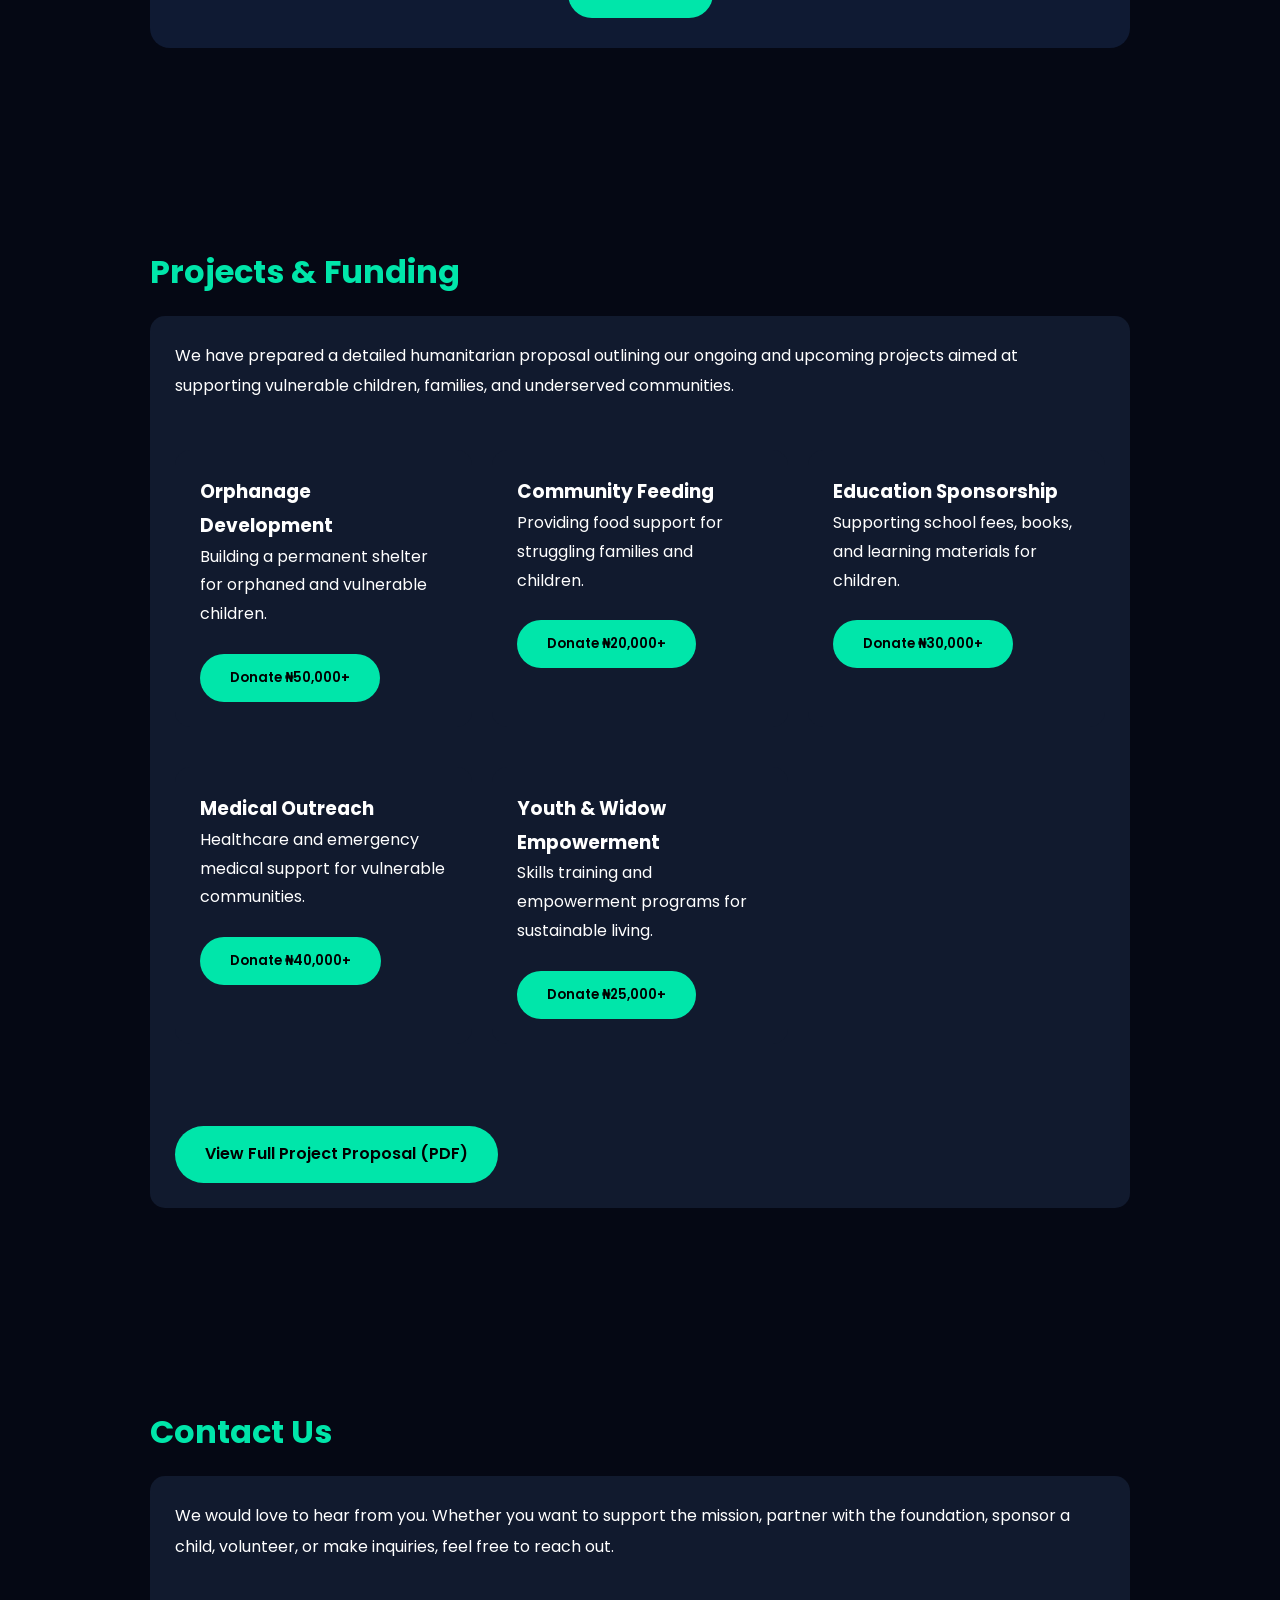
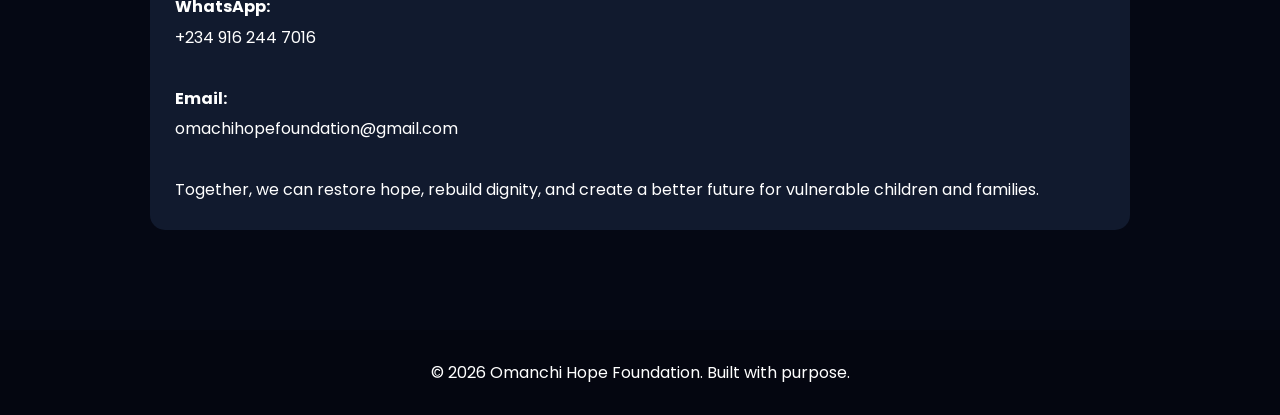
==== commit cd7621c5: "Update index.html" ====
--- a/index.html
+++ b/index.html
@@ -597,41 +597,62 @@
   <div class="card">
 
     <p style="line-height:1.9;">
-
       We have prepared a detailed humanitarian proposal outlining our ongoing and upcoming projects
       aimed at supporting vulnerable children, families, and underserved communities.
-
-      <br><br>
-
-      This document provides a clear breakdown of our mission, project goals, and funding requirements, including:
-
-      <br><br>
-
-      • Permanent Orphanage Site Development<br>
-      • Community Feeding Outreach Program<br>
-      • Clothing & Welfare Support Initiative<br>
-      • Educational Assistance & Sponsorship Program<br>
-      • Medical & Emergency Care Outreach<br>
-      • Youth & Widow Empowerment Programs
-
-      <br><br>
-
-      Each project includes estimated costs, impact goals, and how support will be used
-      to transform lives within communities.
-
-      <br><br>
-
-      We invite donors, partners, churches, and organizations to review the full proposal
-      and choose the project they feel led to support.
-
-      <br><br>
-
-      Your generosity can help provide food, shelter, education, clothing, healthcare,
-      and long-term hope to those in need.
-
     </p>
 
     <br>
+
+    <div class="grid">
+
+      <!-- PROJECT 1 -->
+      <div class="card">
+        <h3>Orphanage Development</h3>
+        <p>Building a permanent shelter for orphaned and vulnerable children.</p>
+        <button class="btn" onclick="donateProject(50000, 'Orphanage Development')">
+          Donate ₦50,000+
+        </button>
+      </div>
+
+      <!-- PROJECT 2 -->
+      <div class="card">
+        <h3>Community Feeding</h3>
+        <p>Providing food support for struggling families and children.</p>
+        <button class="btn" onclick="donateProject(20000, 'Community Feeding Program')">
+          Donate ₦20,000+
+        </button>
+      </div>
+
+      <!-- PROJECT 3 -->
+      <div class="card">
+        <h3>Education Sponsorship</h3>
+        <p>Supporting school fees, books, and learning materials for children.</p>
+        <button class="btn" onclick="donateProject(30000, 'Education Sponsorship Program')">
+          Donate ₦30,000+
+        </button>
+      </div>
+
+      <!-- PROJECT 4 -->
+      <div class="card">
+        <h3>Medical Outreach</h3>
+        <p>Healthcare and emergency medical support for vulnerable communities.</p>
+        <button class="btn" onclick="donateProject(40000, 'Medical & Emergency Care')">
+          Donate ₦40,000+
+        </button>
+      </div>
+
+      <!-- PROJECT 5 -->
+      <div class="card">
+        <h3>Youth & Widow Empowerment</h3>
+        <p>Skills training and empowerment programs for sustainable living.</p>
+        <button class="btn" onclick="donateProject(25000, 'Youth & Widow Empowerment')">
+          Donate ₦25,000+
+        </button>
+      </div>
+
+    </div>
+
+    <br><br>
 
     <a href="https://kso.page.link/wps" target="_blank" class="btn">
       View Full Project Proposal (PDF)
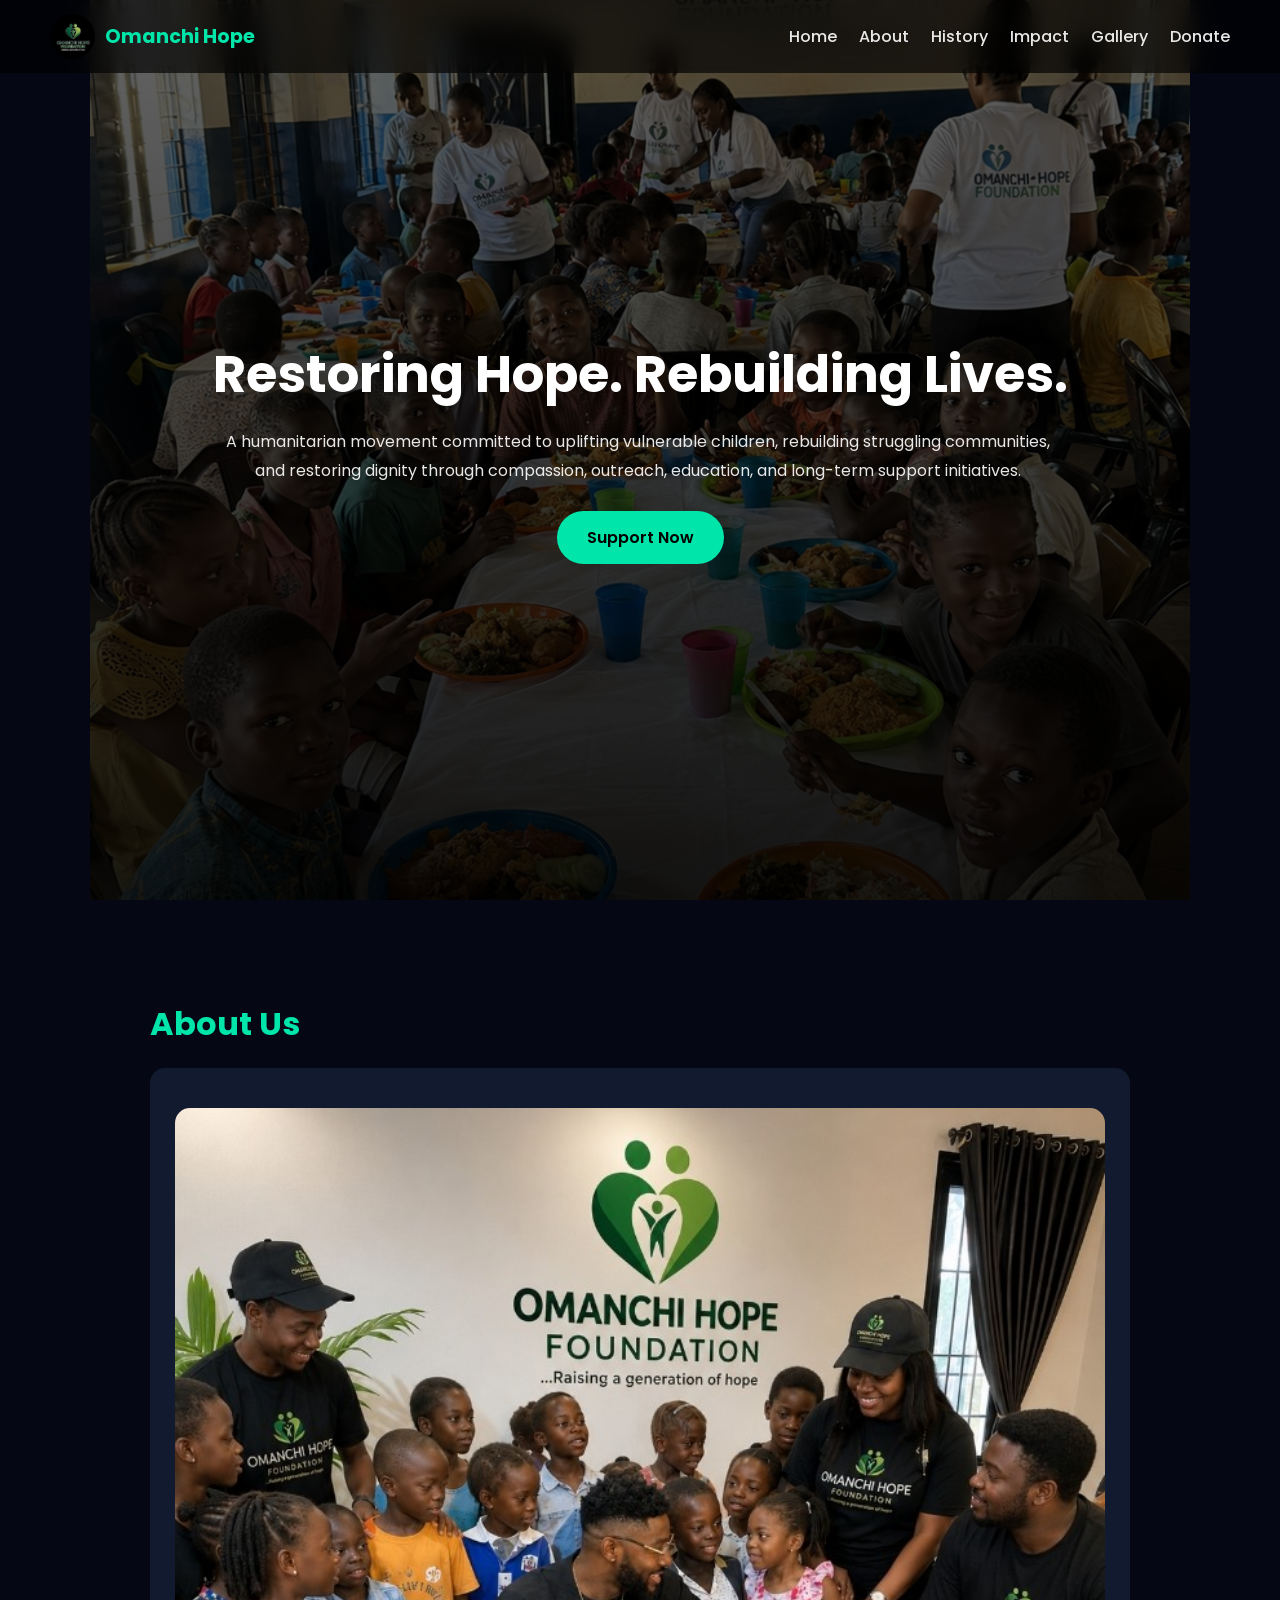
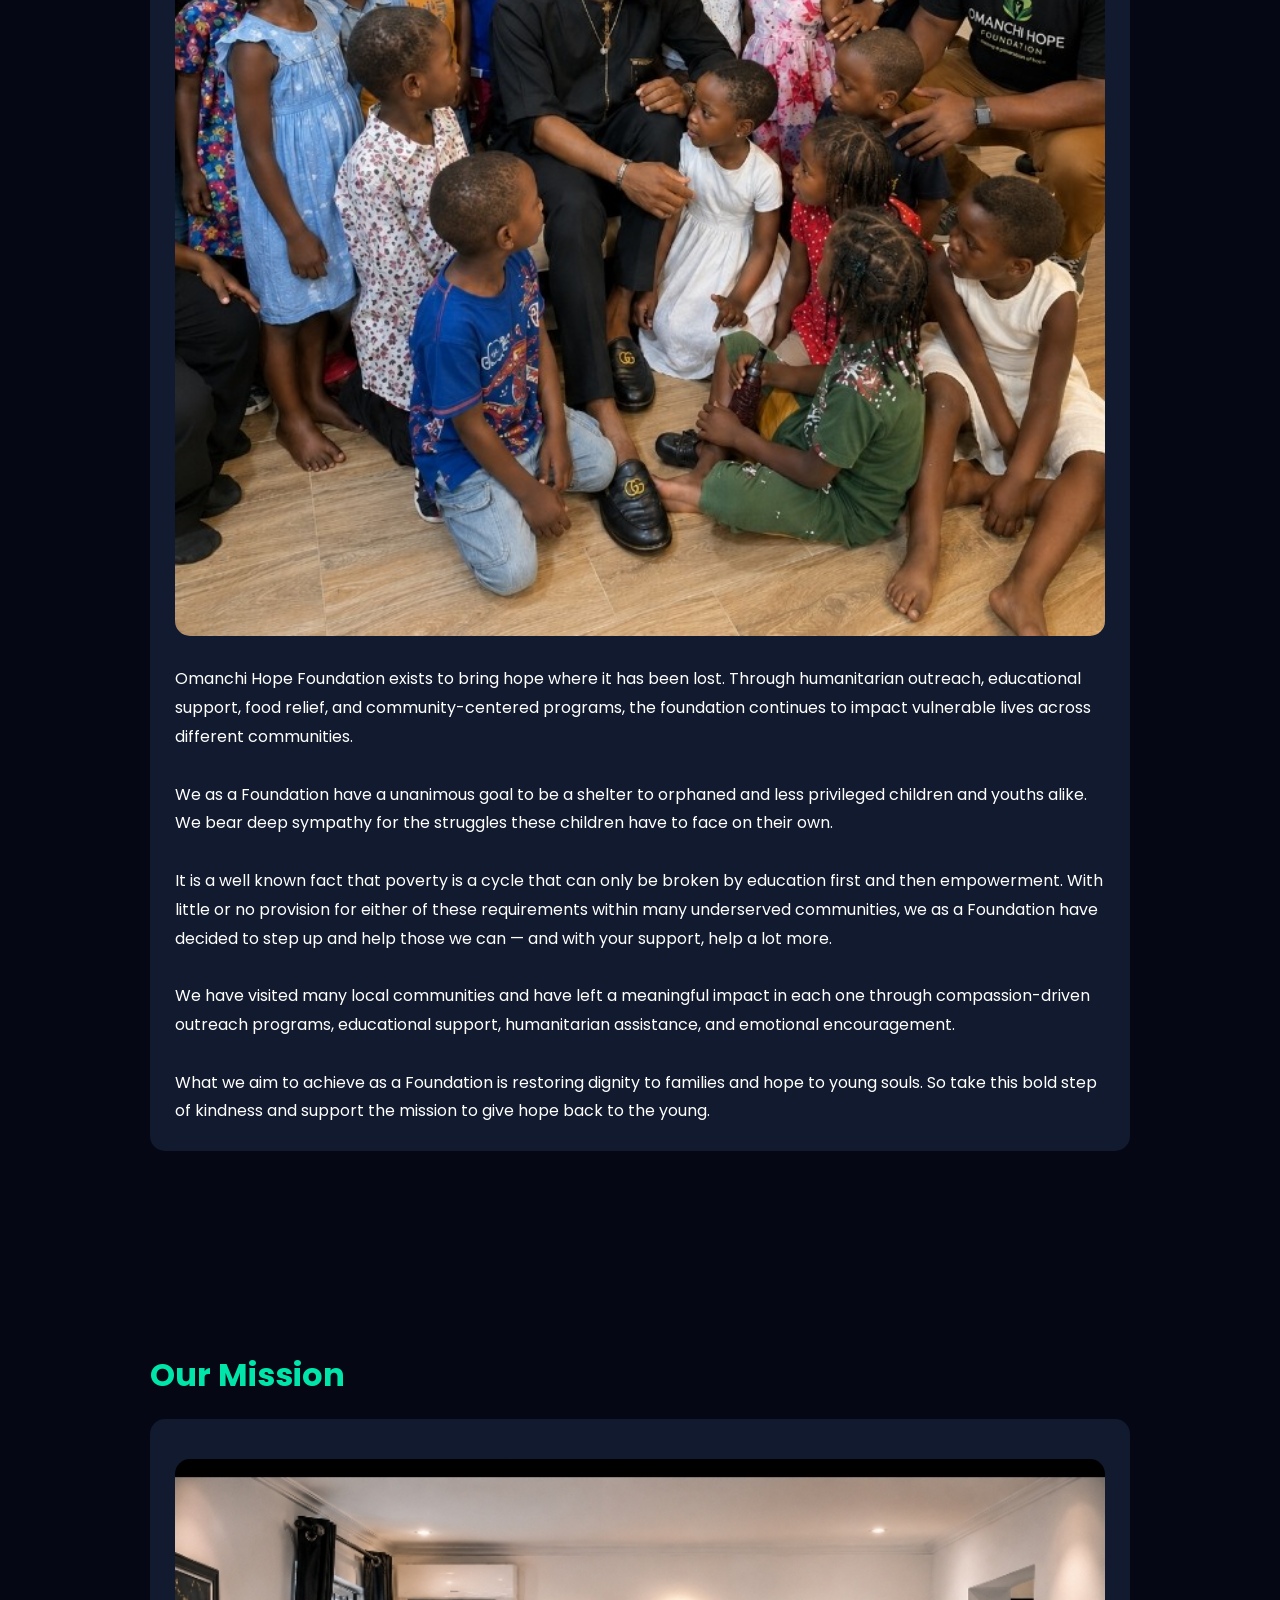
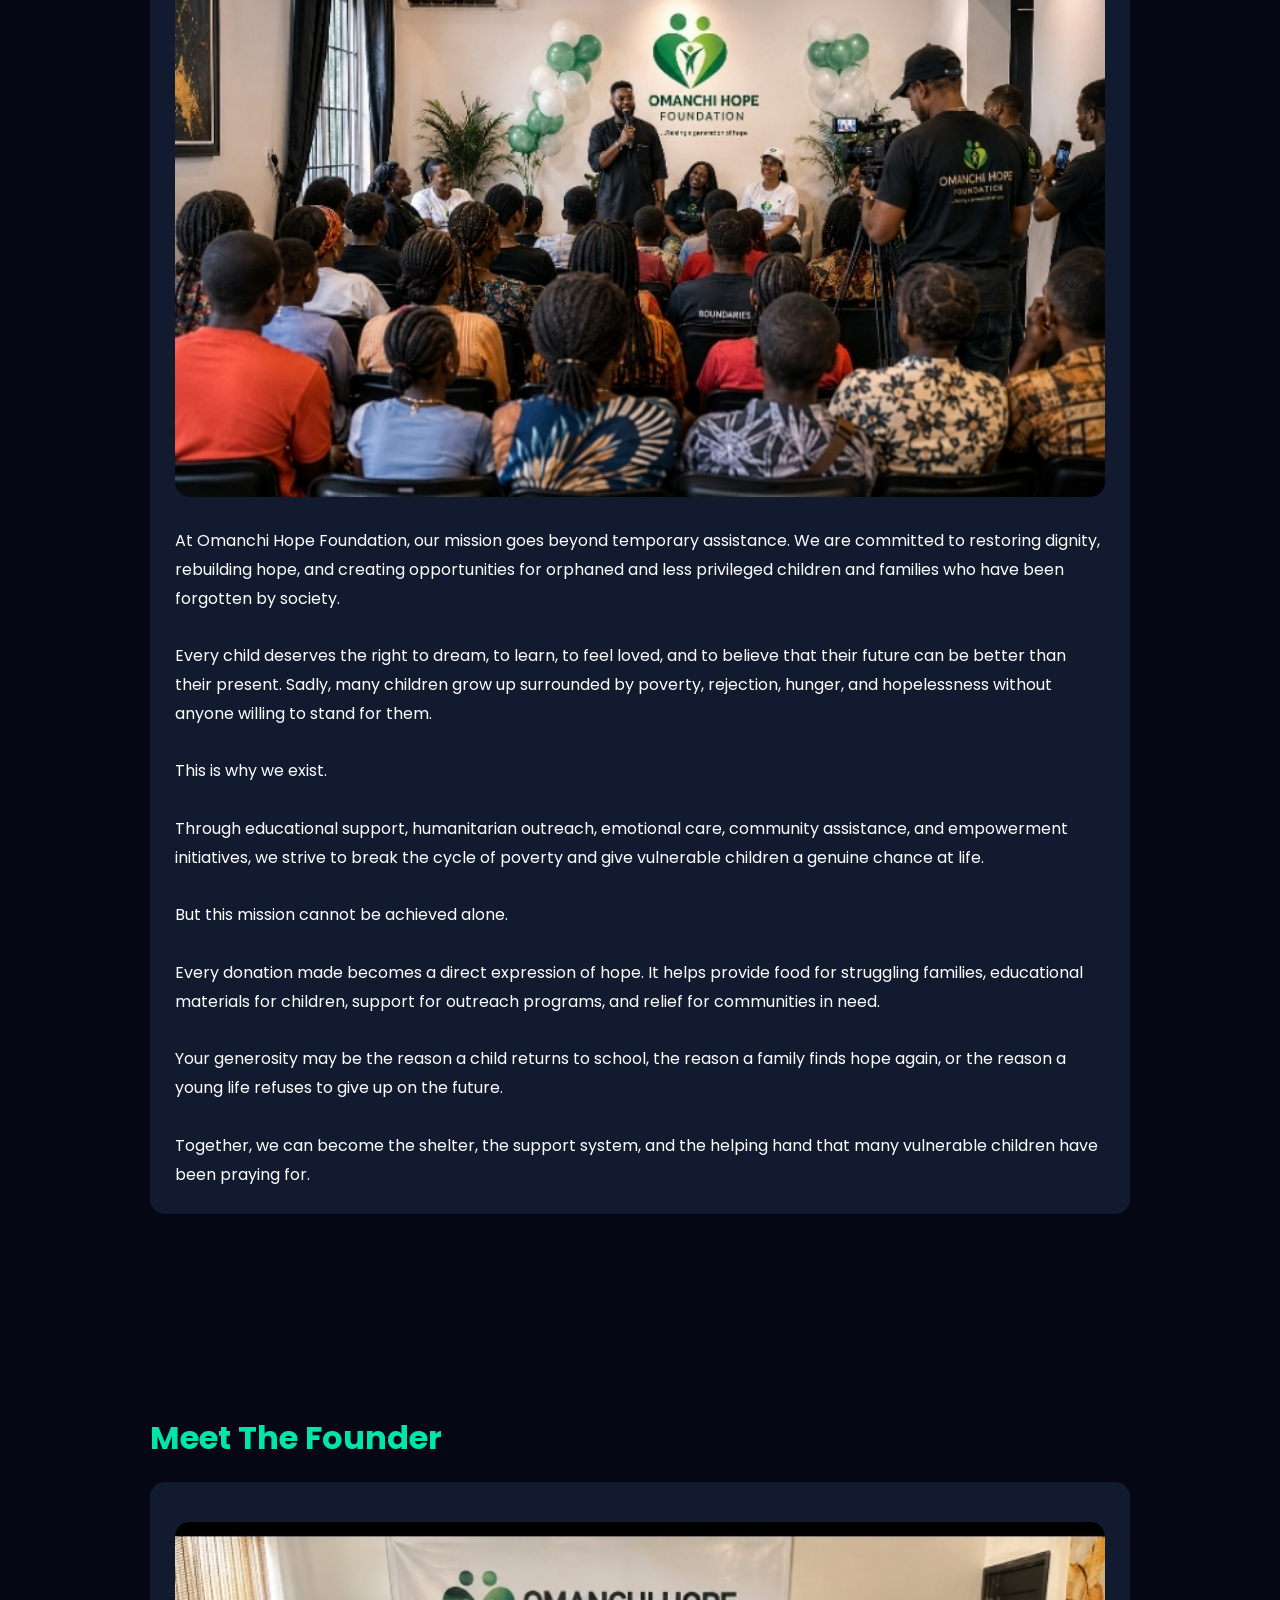
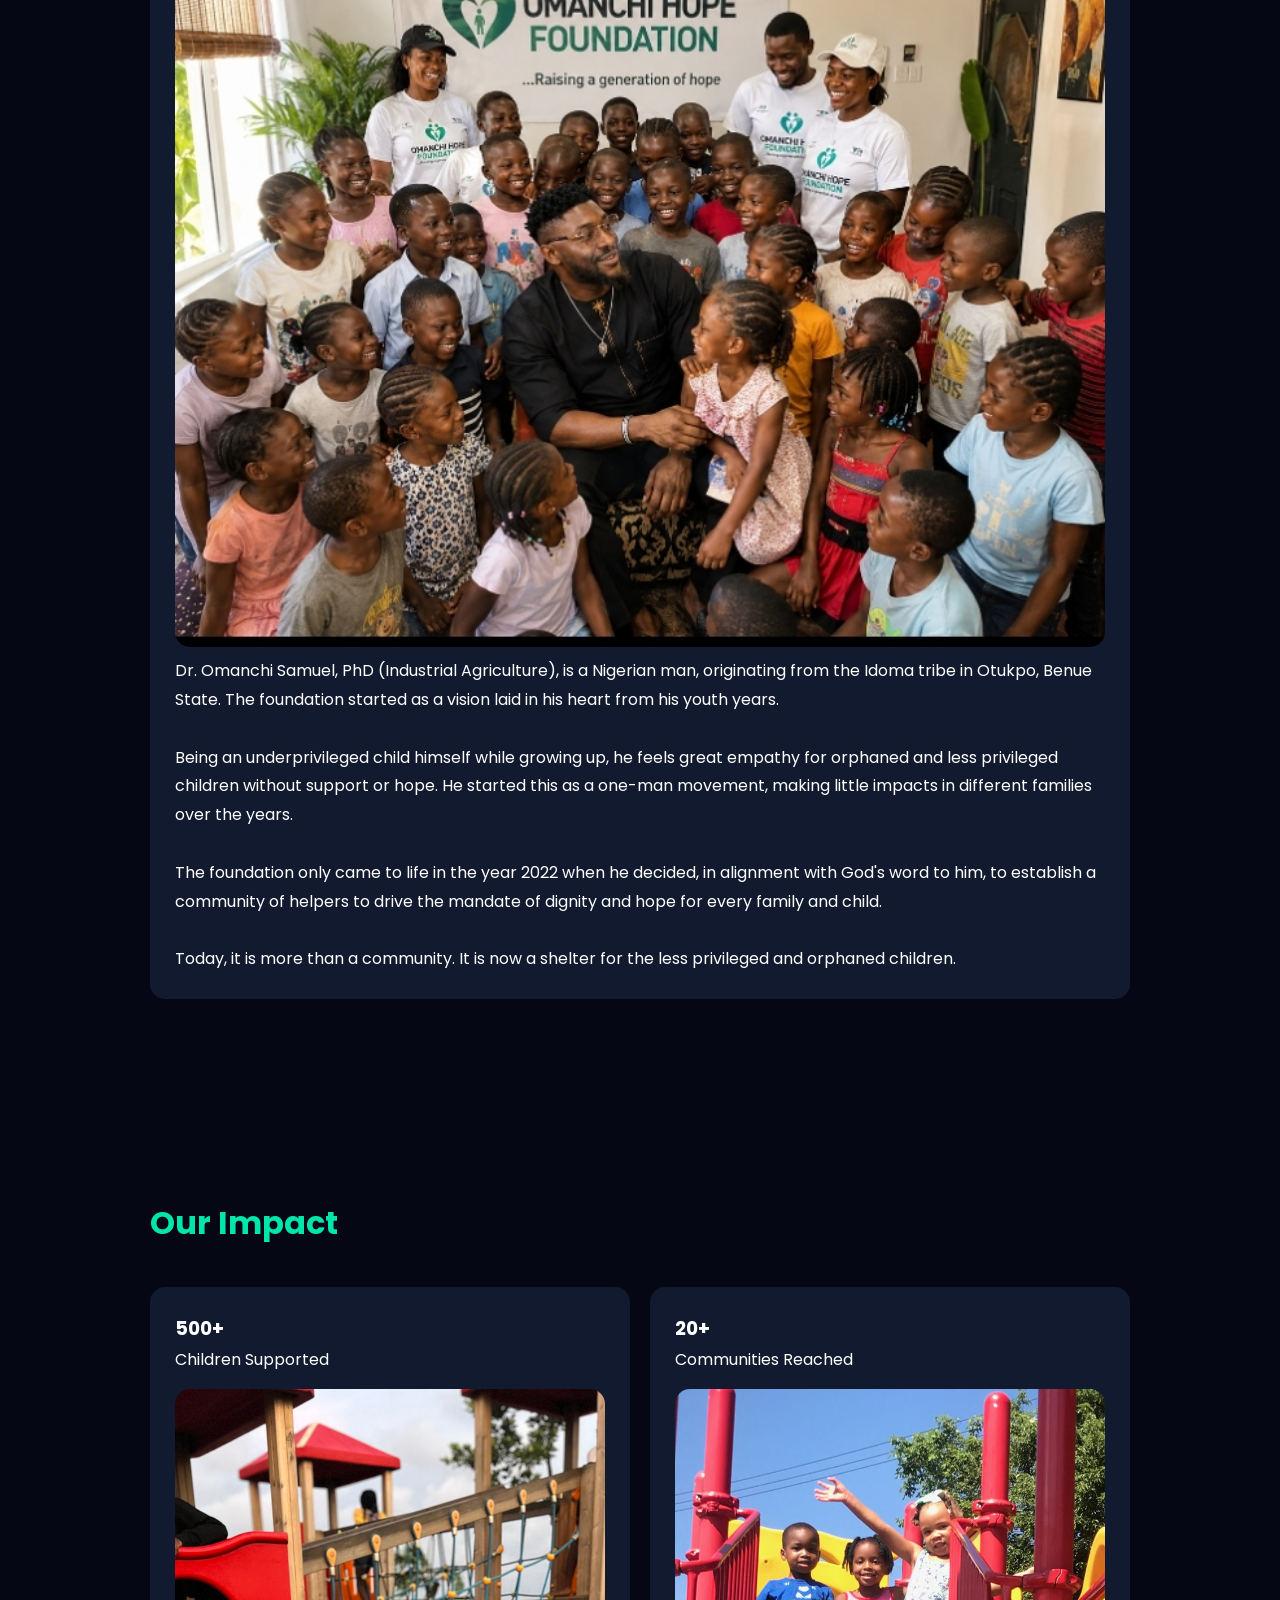
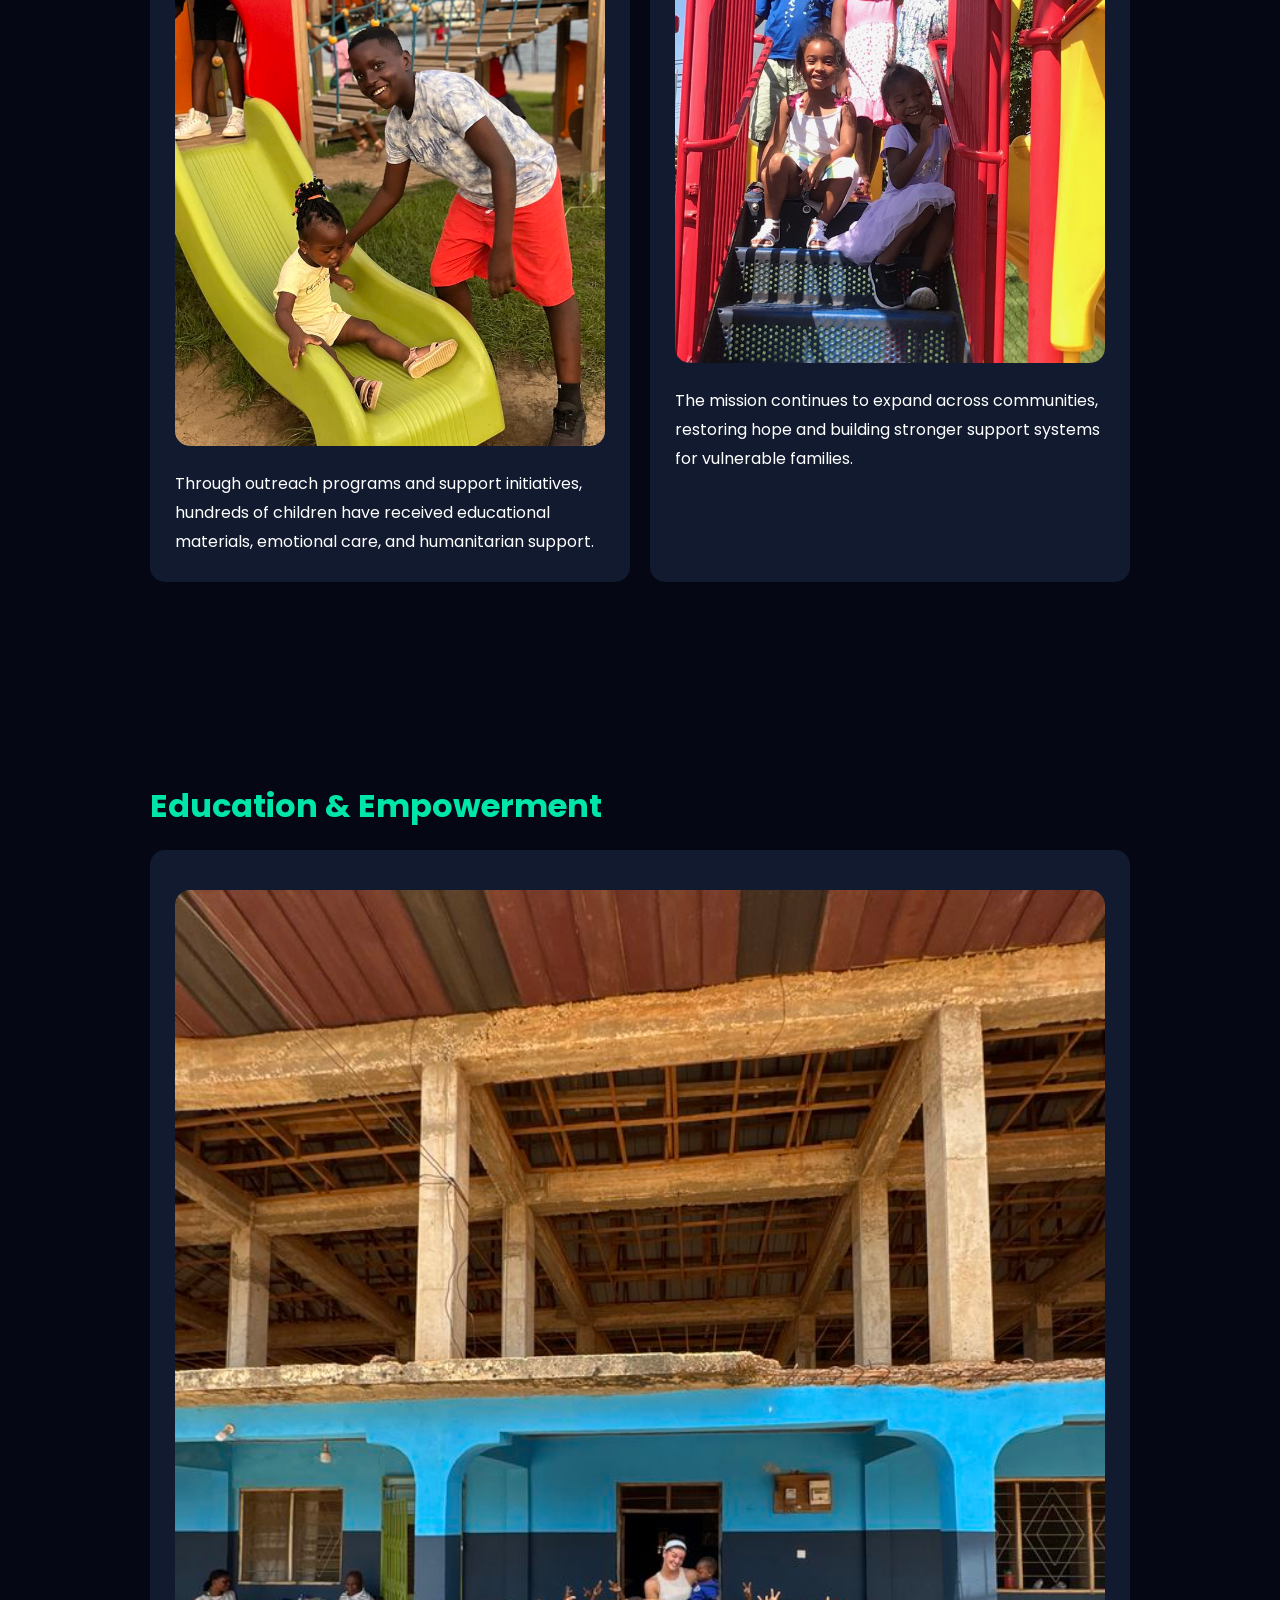
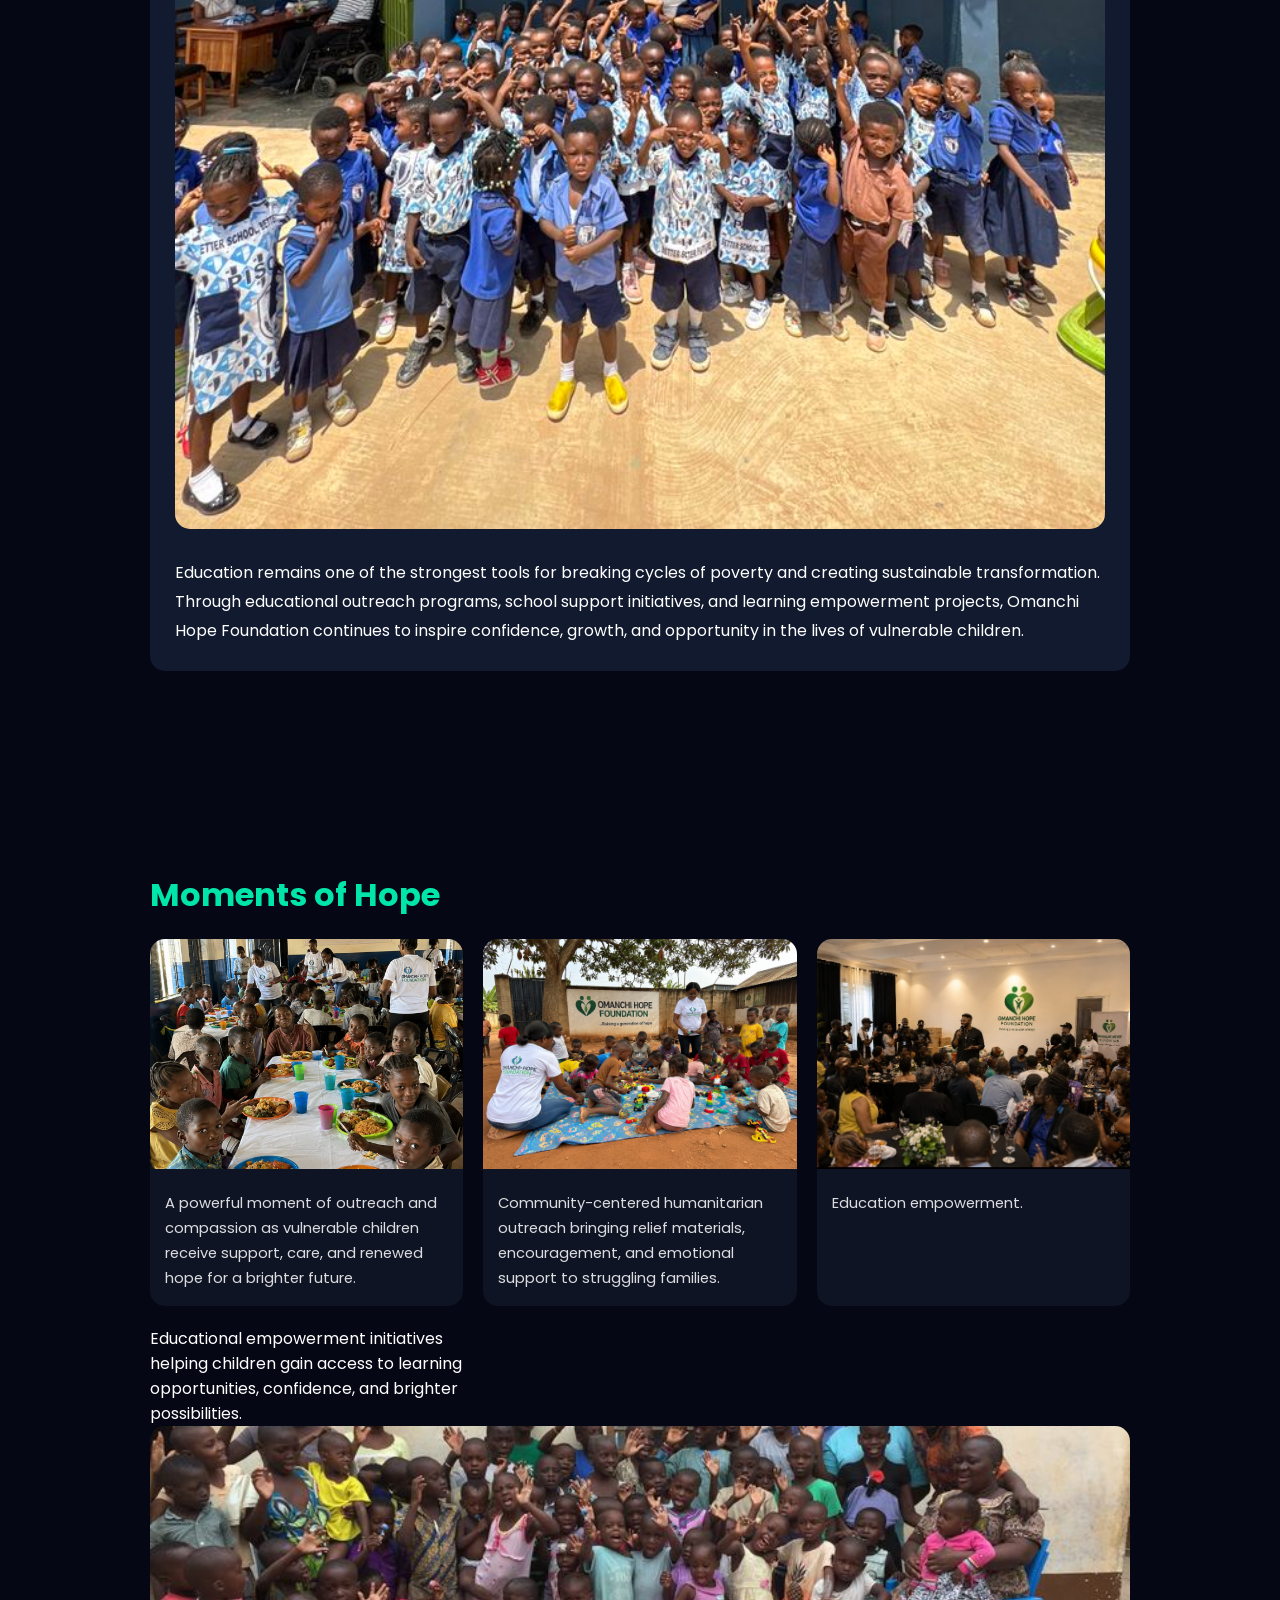
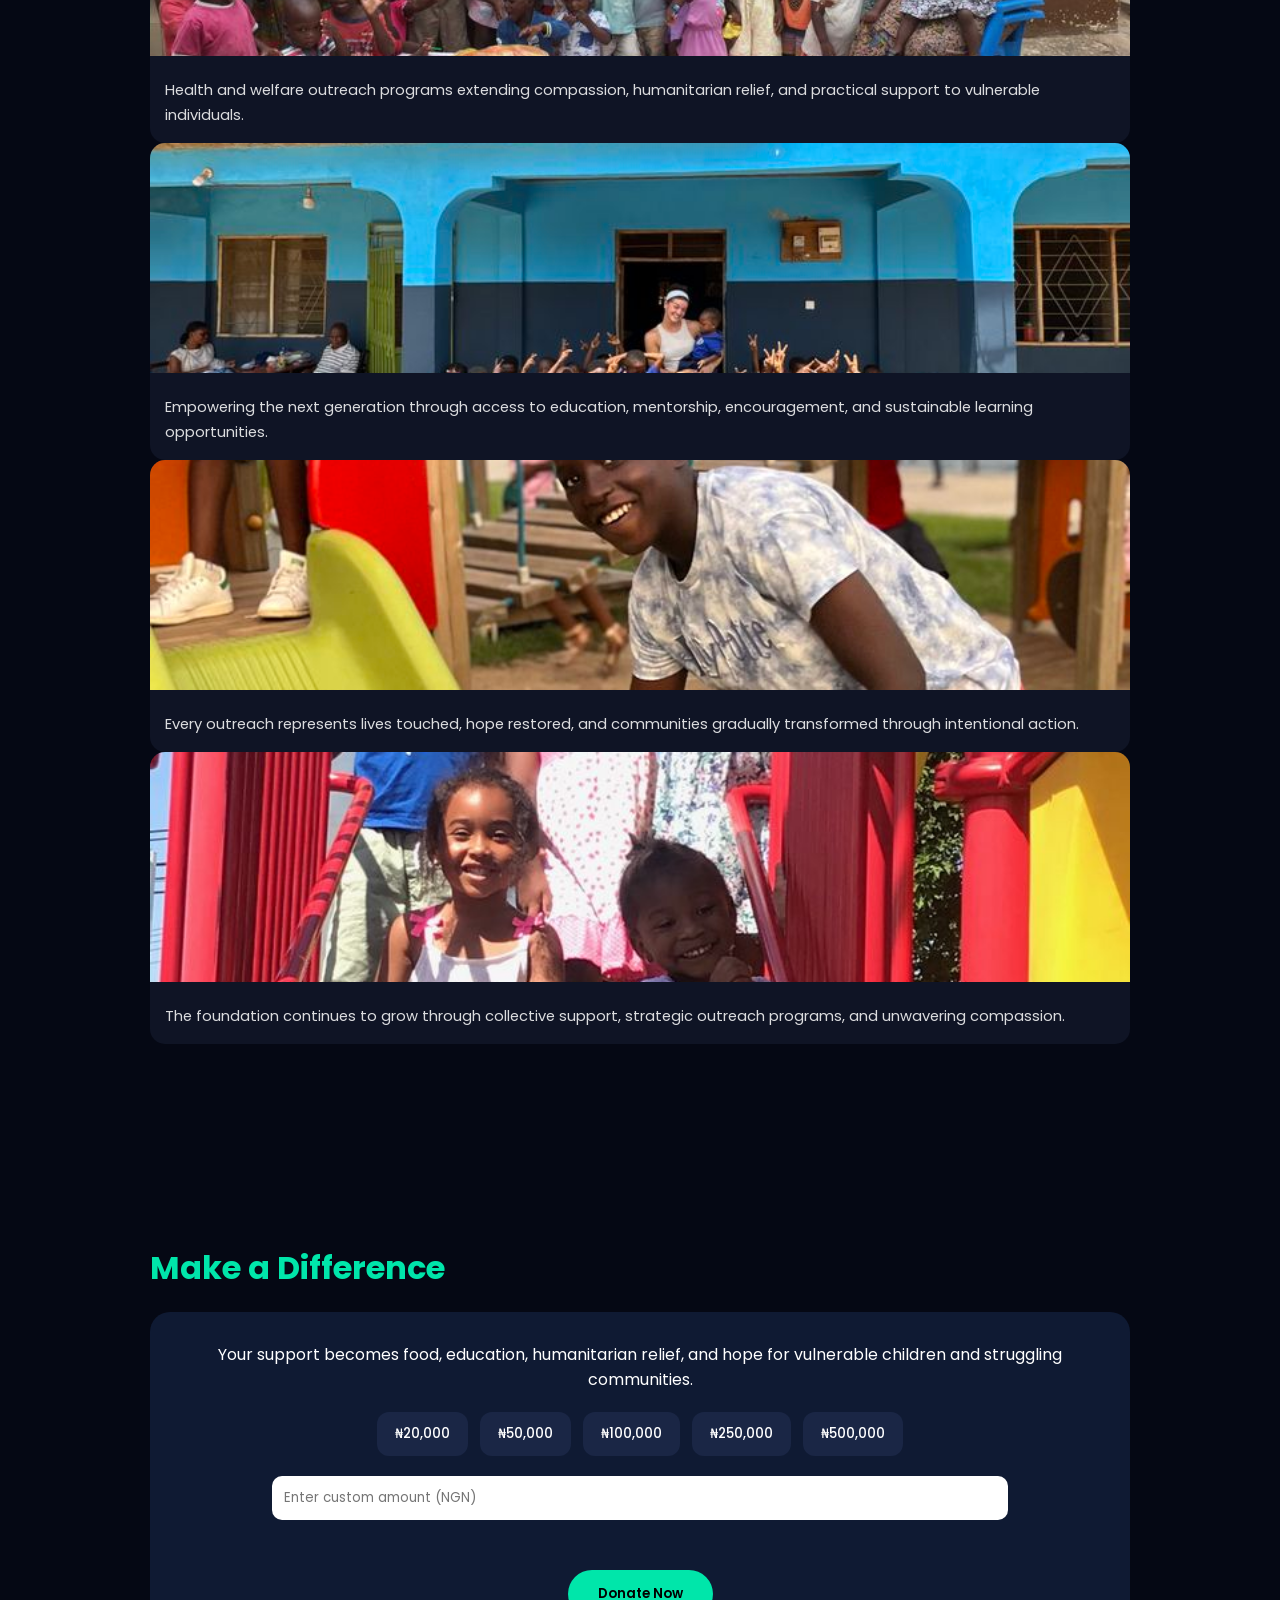
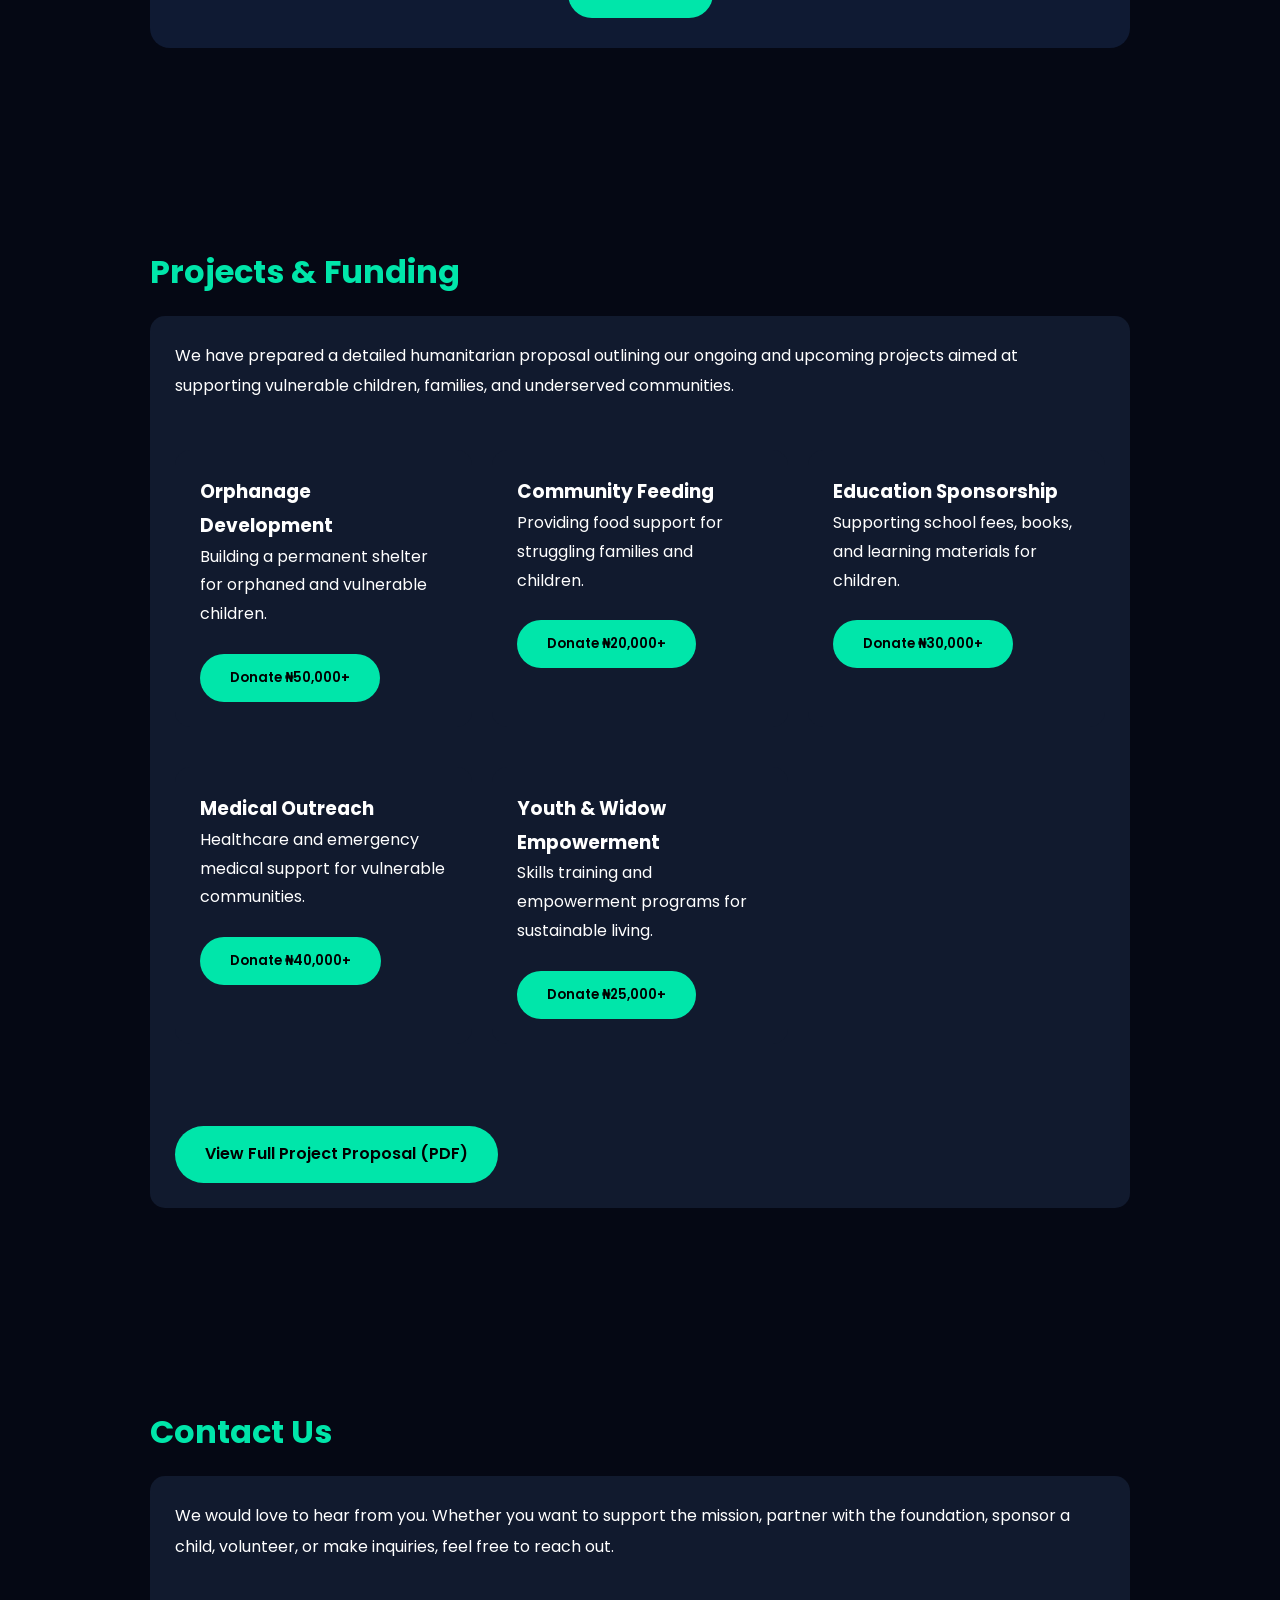
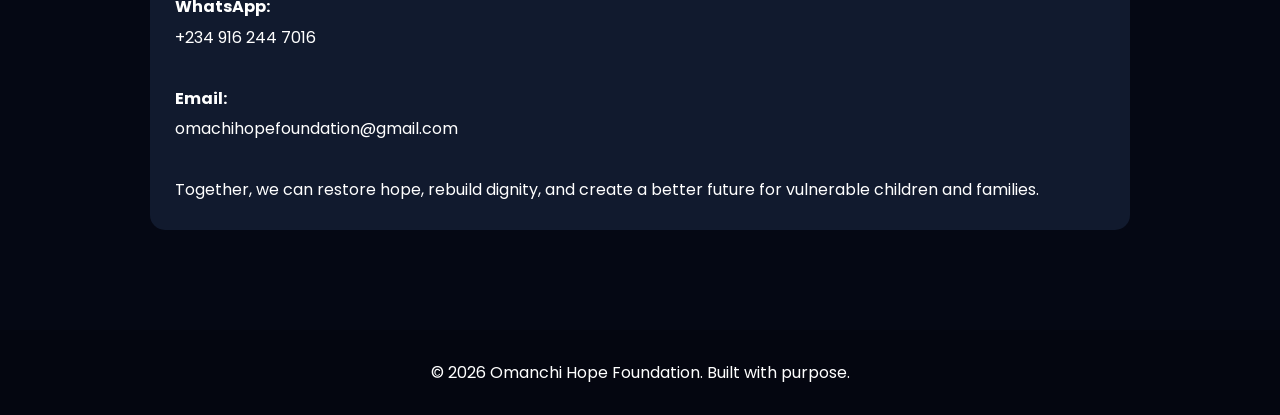
==== commit 3d41b20c: "Update index.html" ====
--- a/index.html
+++ b/index.html
@@ -278,43 +278,6 @@
   </div>
 
 </section>
-<!-- FOUNDER -->
-<section id="founder">
-
-  <h2 class="title">Meet The Founder</h2>
-
-  <div class="card">
-
-    <img src="knowme1.jpg" class="impact-img">
-
-      Dr. Omanchi Samuel, PhD (Industrial Agriculture), is a Nigerian man,
-      originating from the Idoma tribe in Otukpo, Benue State.
-      The foundation started as a vision laid in his heart from his youth years.
-
-      <br><br>
-
-      Being an underprivileged child himself while growing up,
-      he feels great empathy for orphaned and less privileged children
-      without support or hope. He started this as a one-man movement,
-      making little impacts in different families over the years.
-
-      <br><br>
-
-      The foundation only came to life in the year 2022 when he decided,
-      in alignment with God's word to him, to establish a community of helpers
-      to drive the mandate of dignity and hope for every family and child.
-
-      <br><br>
-
-      Today, it is more than a community.
-      It is now a shelter for the less privileged and orphaned children.
-
-    </p>
-
-  </div>
-
-</section>
-  
 <!-- ABOUT -->
 <section id="about">
 
@@ -363,6 +326,7 @@
 
 </section>
 
+
 <!-- HISTORY -->
 <section id="history">
 
@@ -421,7 +385,43 @@
   </div>
 
 </section>
-
+<!-- FOUNDER -->
+<section id="founder">
+
+  <h2 class="title">Meet The Founder</h2>
+
+  <div class="card">
+
+    <img src="knowme1.jpg" class="impact-img">
+
+      Dr. Omanchi Samuel, PhD (Industrial Agriculture), is a Nigerian man,
+      originating from the Idoma tribe in Otukpo, Benue State.
+      The foundation started as a vision laid in his heart from his youth years.
+
+      <br><br>
+
+      Being an underprivileged child himself while growing up,
+      he feels great empathy for orphaned and less privileged children
+      without support or hope. He started this as a one-man movement,
+      making little impacts in different families over the years.
+
+      <br><br>
+
+      The foundation only came to life in the year 2022 when he decided,
+      in alignment with God's word to him, to establish a community of helpers
+      to drive the mandate of dignity and hope for every family and child.
+
+      <br><br>
+
+      Today, it is more than a community.
+      It is now a shelter for the less privileged and orphaned children.
+
+    </p>
+
+  </div>
+
+</section>
+  
 <!-- IMPACT -->
 <section id="impact">
 
@@ -705,11 +705,14 @@
 <script src="https://js.paystack.co/v1/inline.js"></script>
 
 <script>
+
 const PAYSTACK_PUBLIC_KEY = "pk_live_cce679fd6e9678cd8a14112772f8f802bb1369dd";
+
 function setAmount(value){
   document.getElementById("amount").value = value;
 }
 
+/* GENERAL DONATION */
 function payWithPaystack(){
 
   let amount = document.getElementById("amount").value;
@@ -720,24 +723,47 @@
   }
 
   let handler = PaystackPop.setup({
-
     key: PAYSTACK_PUBLIC_KEY,
-
     email: "donor@omanchi.org",
-
     amount: amount * 100,
-
     currency: "NGN",
-
     callback: function(){
       alert("Thank you for your donation ❤️");
     }
-
   });
 
   handler.openIframe();
 }
+
+
+/* PROJECT DONATION (NEW UPGRADE) */
+function donateProject(amount, projectName){
+
+  let handler = PaystackPop.setup({
+    key: PAYSTACK_PUBLIC_KEY,
+    email: "donor@omanchi.org",
+    amount: amount * 100,
+    currency: "NGN",
+
+    metadata: {
+      custom_fields: [
+        {
+          display_name: "Project",
+          variable_name: "project",
+          value: projectName
+        }
+      ]
+    },
+
+    callback: function(){
+      alert("Thank you for supporting " + projectName + " ❤️");
+    }
+
+  });
+
+  handler.openIframe();
+}
+
 </script>
-
 </body>
 </html>
